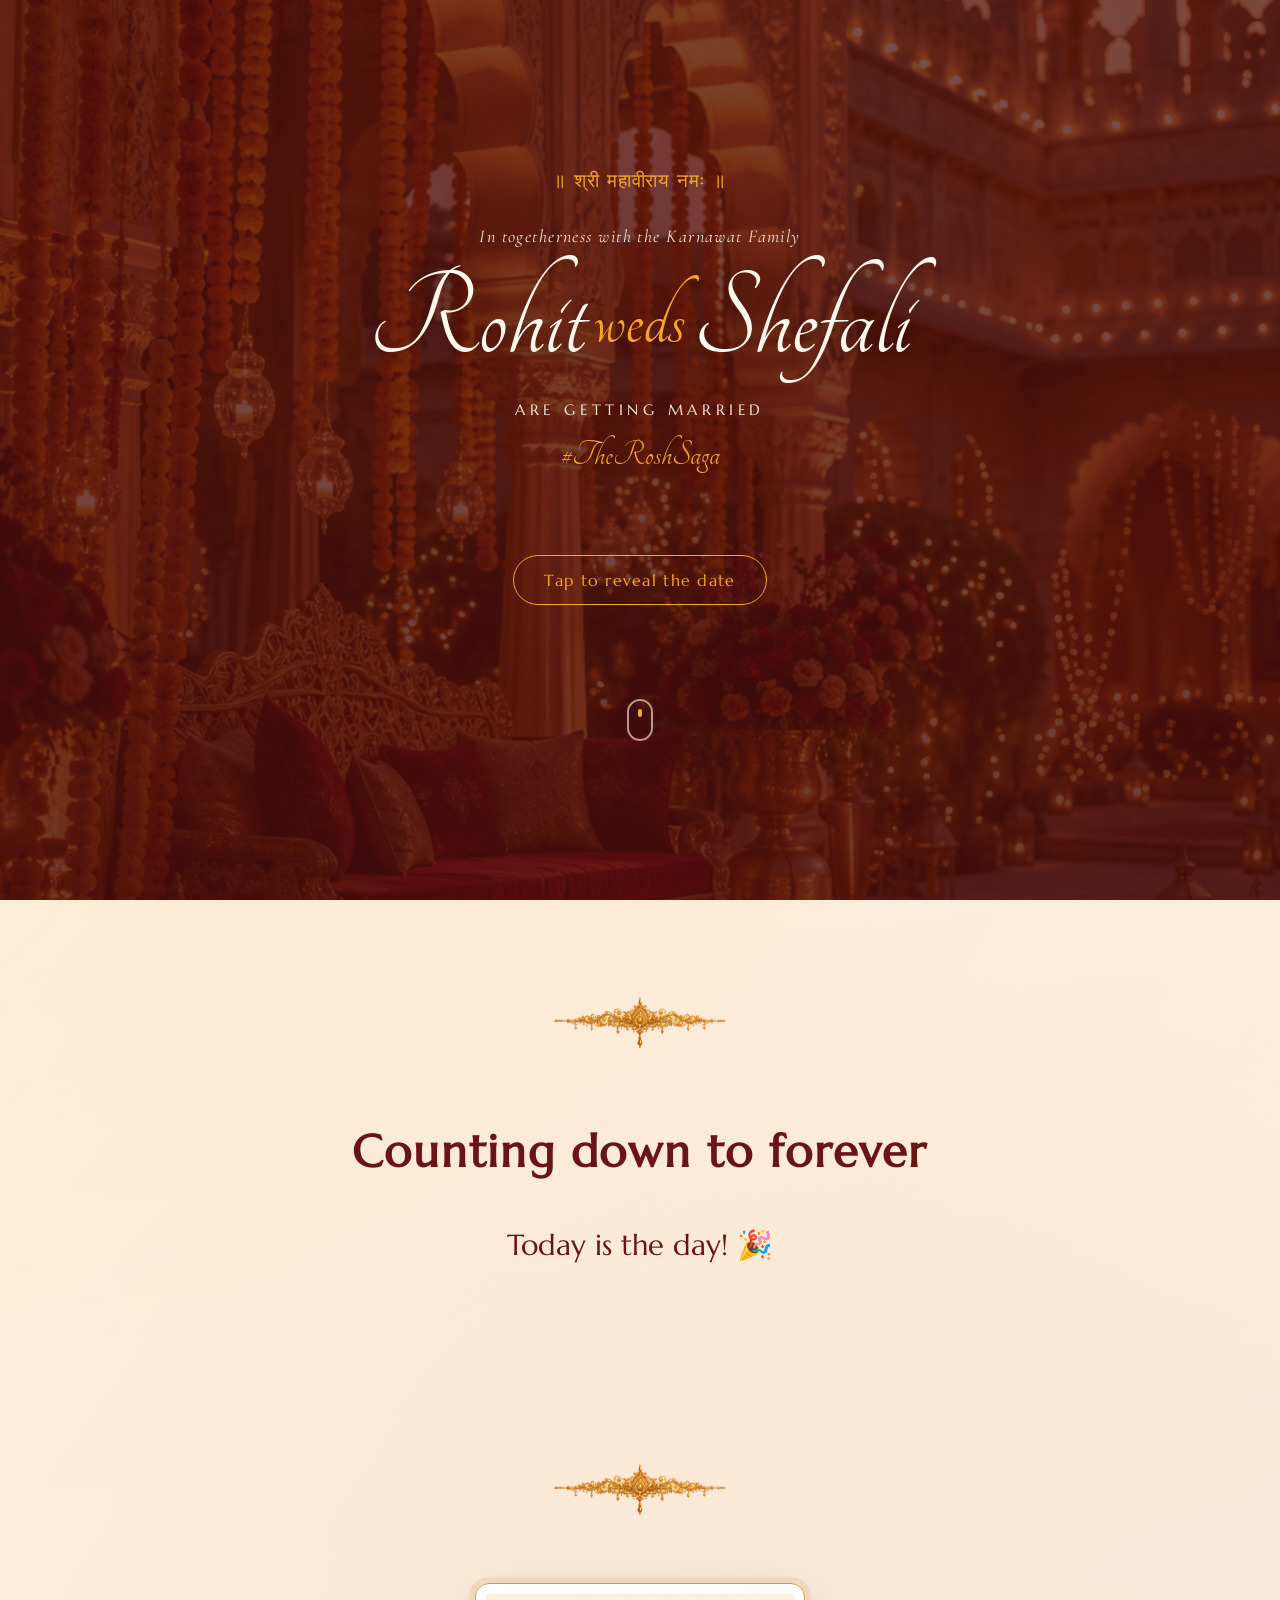
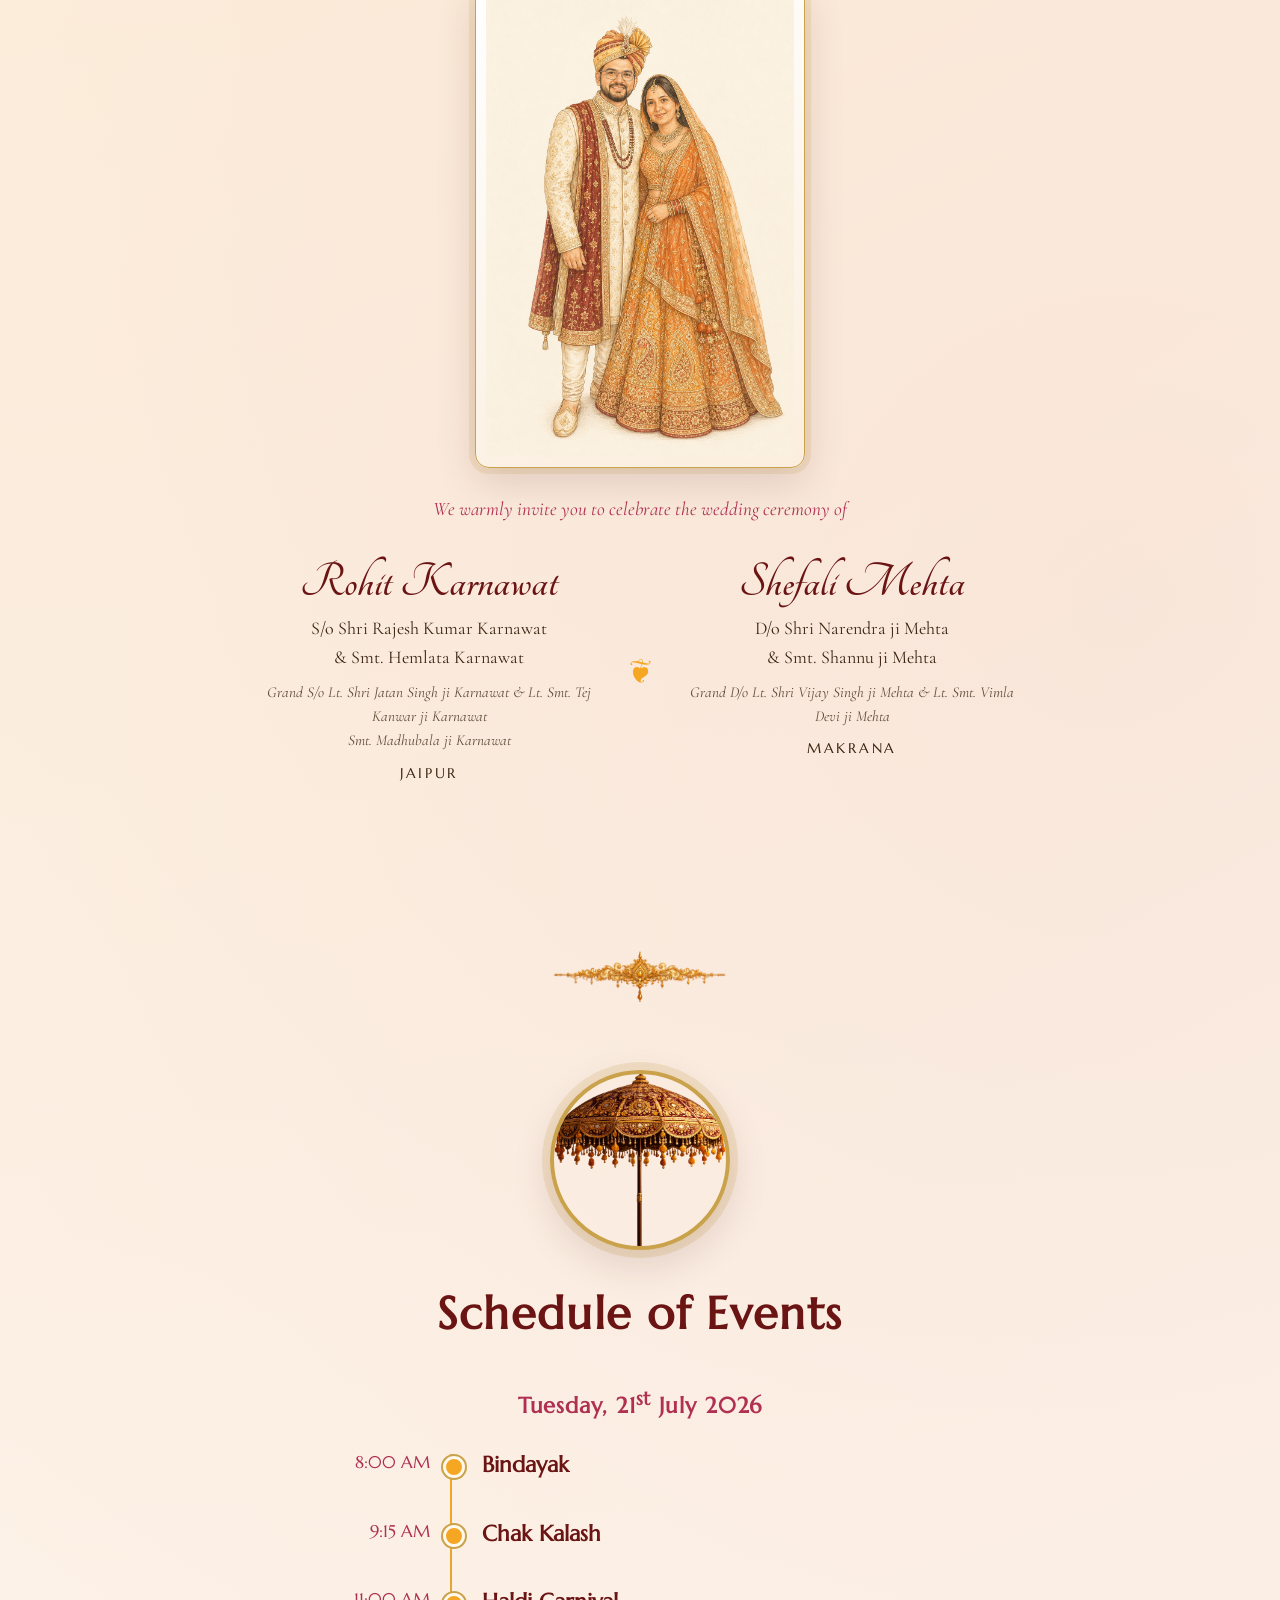
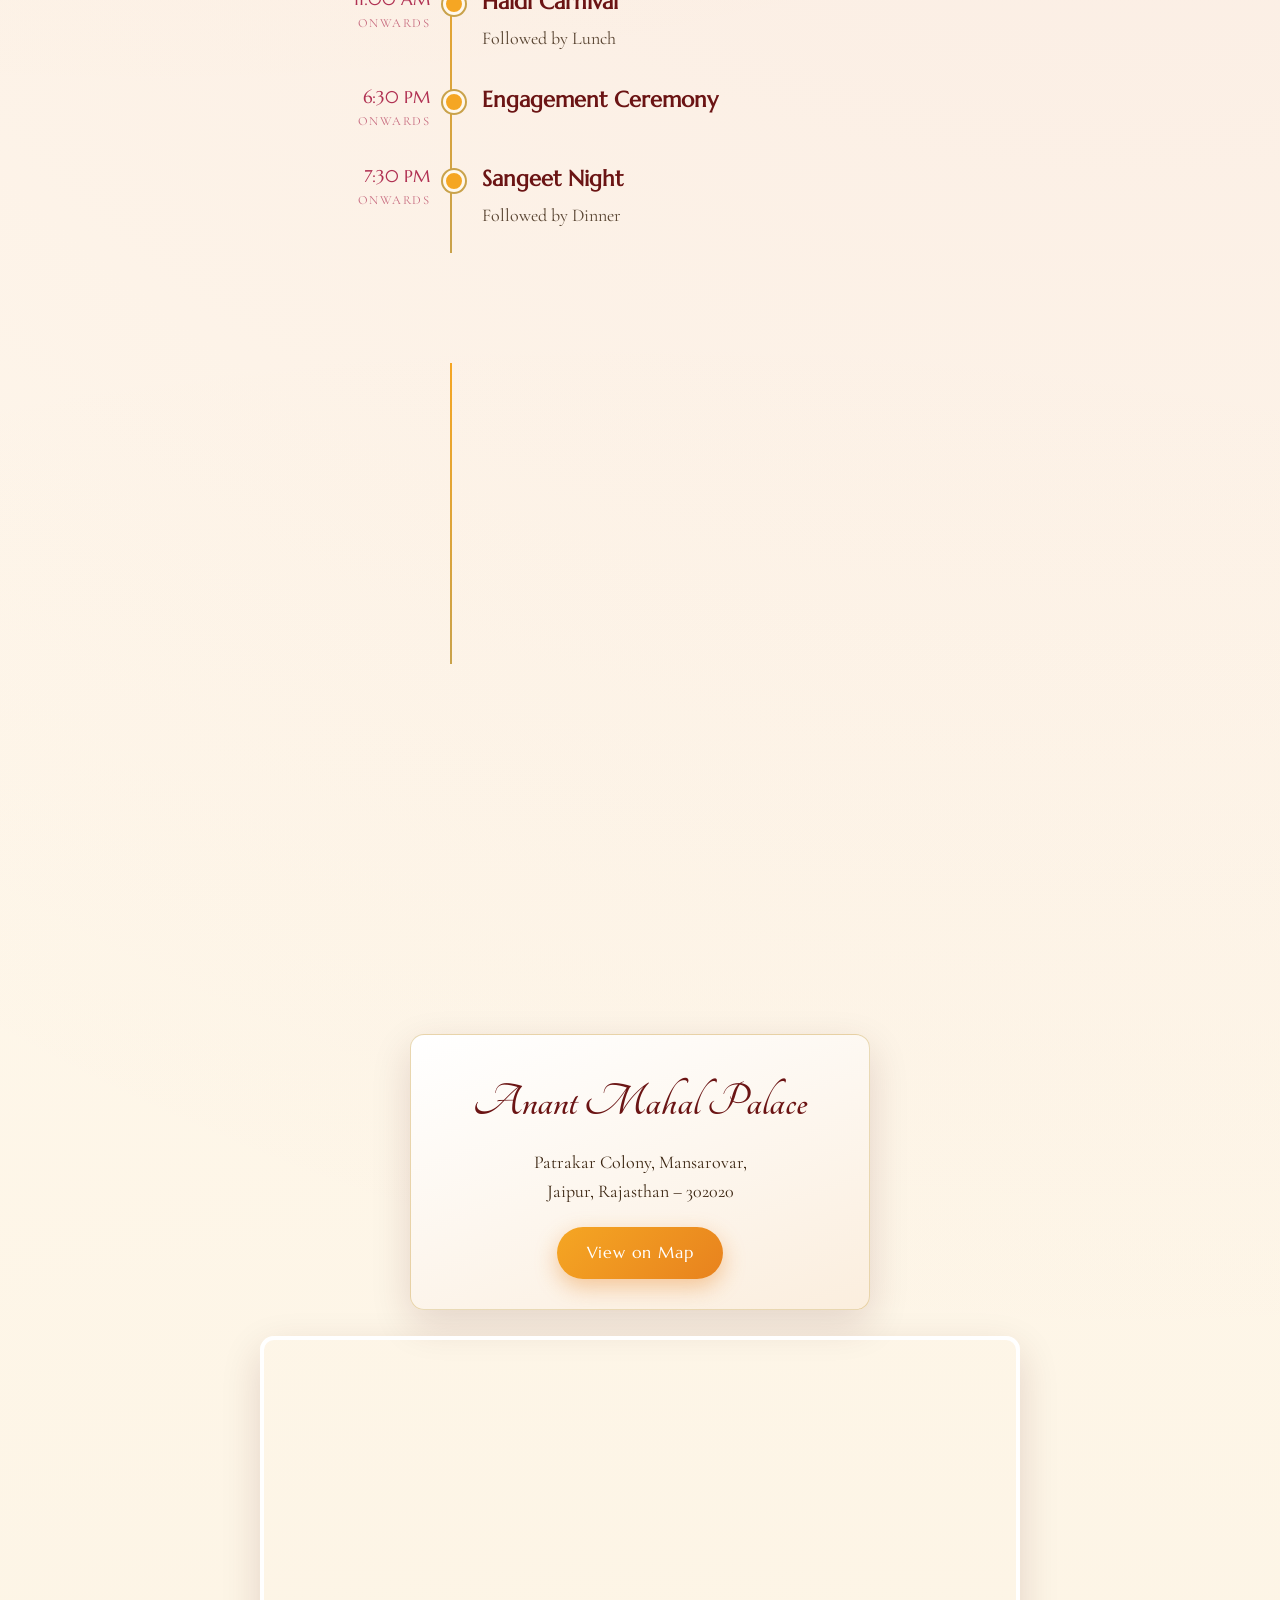
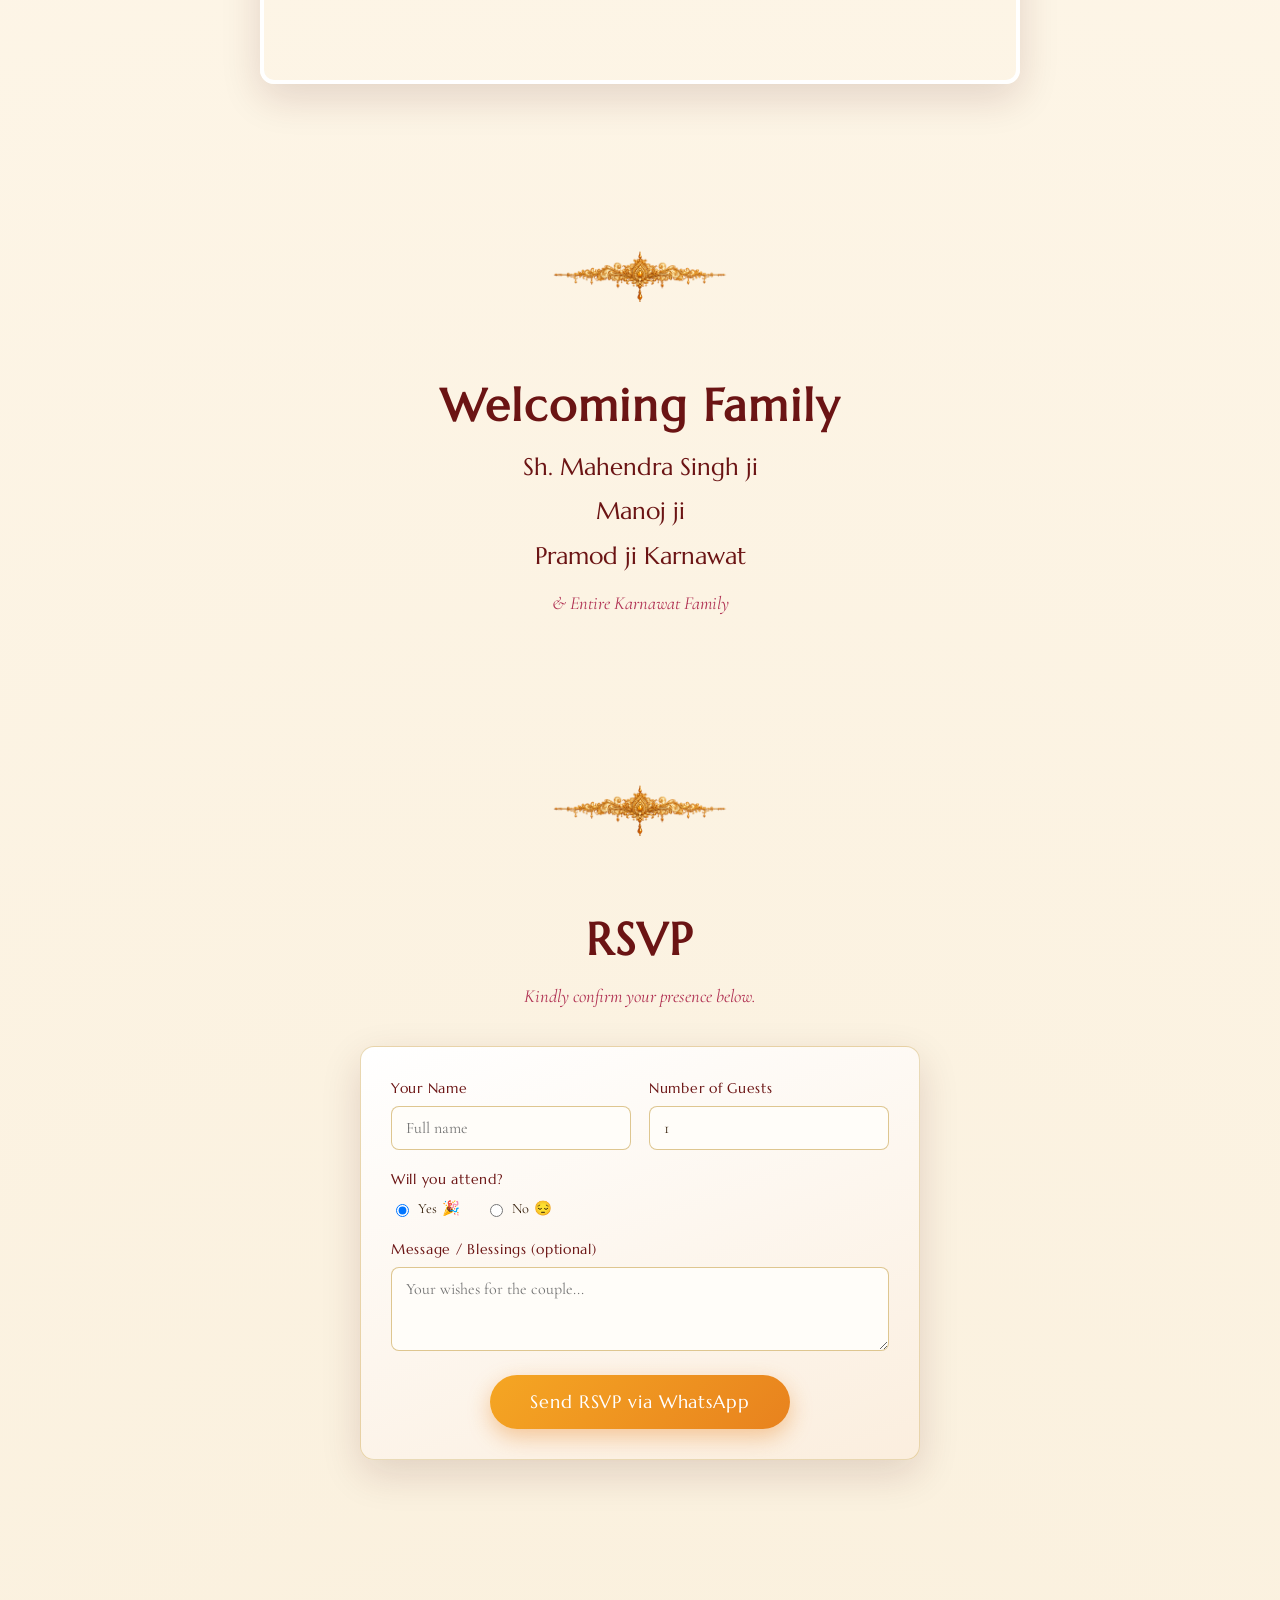
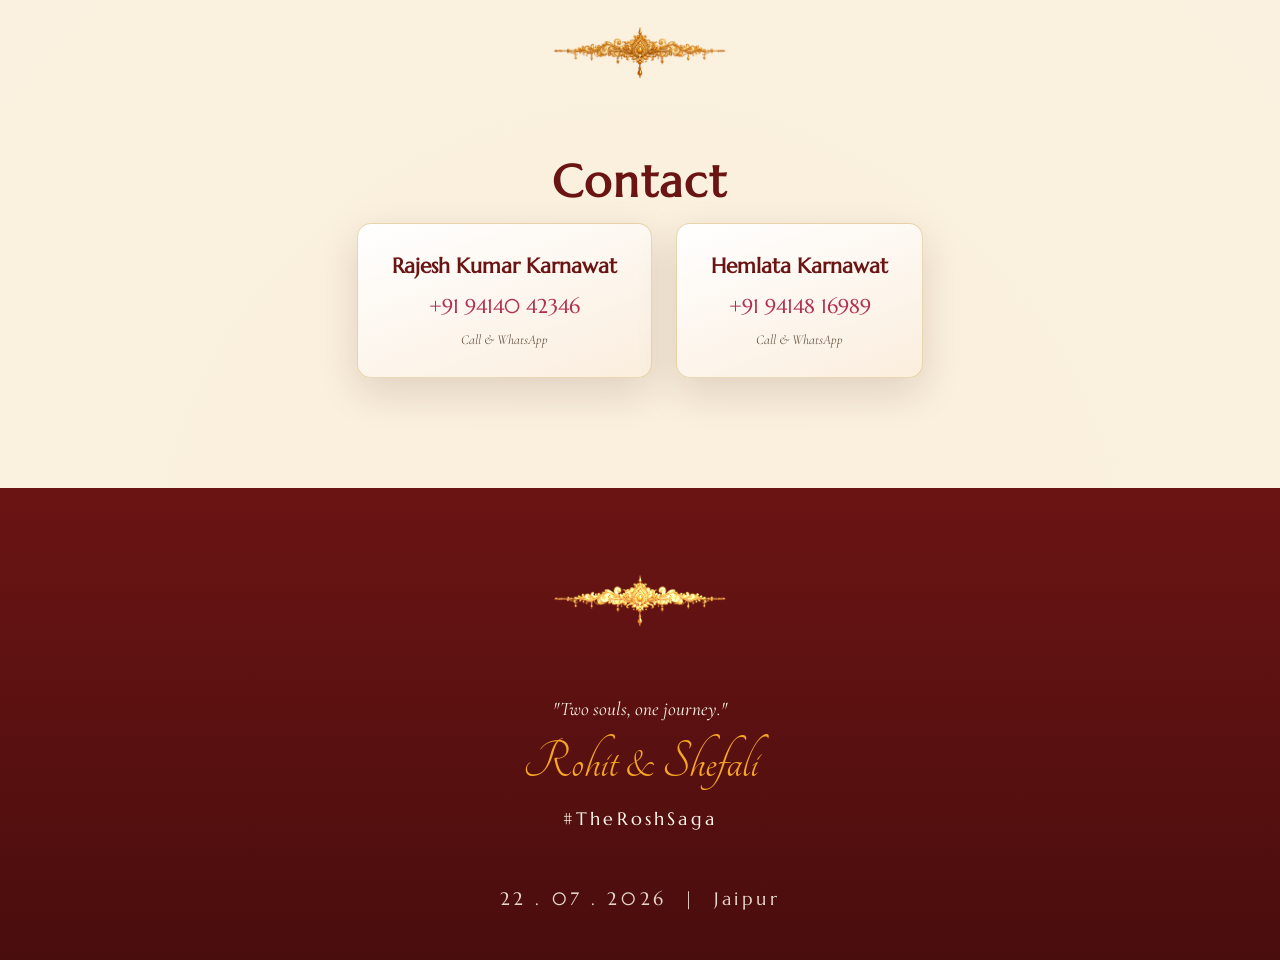
==== index.html @ f80e3cd3 "Update invitation: Rohit & Shefali content, schedule, images, animations - Real Karnawat/Mehta famil" ====
<!DOCTYPE html>
<html lang="en">
<head>
  <meta charset="UTF-8" />
  <meta name="viewport" content="width=device-width, initial-scale=1.0" />
  <title>Rohit weds Shefali — Wedding Invitation</title>
  <meta name="description" content="With the blessings of Shri Mahavir, the Karnawat family invites you to the wedding of Rohit & Shefali — 22 July 2026, Jaipur." />

  <!-- Fonts -->
  <link rel="preconnect" href="https://fonts.googleapis.com" />
  <link rel="preconnect" href="https://fonts.gstatic.com" crossorigin />
  <link
    href="https://fonts.googleapis.com/css2?family=Cormorant+Garamond:ital,wght@0,400;0,500;0,600;1,400&family=Marcellus&family=Tangerine:wght@400;700&display=swap"
    rel="stylesheet"
  />

  <link rel="stylesheet" href="css/styles.css" />
</head>
<body>

  <!-- ===== HERO ===== -->
  <header class="hero section" id="home">
    <div class="hero__bg" aria-hidden="true"></div>
    <div class="hero__inner">
      <p class="hero__ganesh">॥ श्री महावीराय नमः ॥</p>
      <p class="hero__pretext">In togetherness with the Karnawat Family</p>

      <div class="hero__names">
        <span class="hero__name">Rohit</span>
        <span class="hero__amp">weds</span>
        <span class="hero__name">Shefali</span>
      </div>

      <p class="hero__tagline">are getting married</p>
      <p class="hero__hashtag">#TheRoshSaga</p>

      <!-- Hidden date reveal -->
      <div class="reveal" id="reveal">
        <button class="reveal__btn" id="revealBtn" type="button" aria-expanded="false">
          Tap to reveal the date
        </button>
        <div class="reveal__content" id="revealContent" hidden>
          <p class="reveal__day">Wednesday</p>
          <div class="reveal__date">
            <span class="reveal__num">22</span>
            <div class="reveal__monthyear">
              <span>July</span>
              <span>2026</span>
            </div>
          </div>
          <p class="reveal__place">Anant Mahal Palace &middot; Jaipur</p>
        </div>
      </div>

      <a href="#countdown" class="scroll-cue" aria-label="Scroll down">
        <span></span>
      </a>
    </div>
  </header>

  <!-- ===== COUNTDOWN ===== -->
  <section class="section countdown" id="countdown">
    <img src="assets/images/divider.png" alt="" class="divider" aria-hidden="true" />
    <h2 class="section__title">Counting down to forever</h2>
    <div class="countdown__grid" id="countdownGrid" role="timer" aria-live="polite">
      <div class="cd-cell"><span class="cd-num" id="cd-days">00</span><span class="cd-label">Days</span></div>
      <div class="cd-cell"><span class="cd-num" id="cd-hours">00</span><span class="cd-label">Hours</span></div>
      <div class="cd-cell"><span class="cd-num" id="cd-mins">00</span><span class="cd-label">Minutes</span></div>
      <div class="cd-cell"><span class="cd-num" id="cd-secs">00</span><span class="cd-label">Seconds</span></div>
    </div>
  </section>

  <!-- ===== INVITE / FAMILY ===== -->
  <section class="section invite" id="invite">
    <img src="assets/images/divider.png" alt="" class="divider" aria-hidden="true" />
    <img src="assets/images/couple.png" alt="Illustration of Rohit and Shefali" class="invite__art" />

    <p class="invite__lead">We warmly invite you to celebrate the wedding ceremony of</p>

    <div class="invite__couple">
      <div class="invite__side">
        <h3>Rohit Karnawat</h3>
        <p>S/o Shri Rajesh Kumar Karnawat<br />&amp; Smt. Hemlata Karnawat</p>
        <p class="invite__gp">
          Grand S/o Lt. Shri Jatan Singh ji Karnawat &amp; Lt. Smt. Tej Kanwar ji Karnawat<br />
          Smt. Madhubala ji Karnawat
        </p>
        <p class="invite__city">Jaipur</p>
      </div>

      <span class="invite__heart">❦</span>

      <div class="invite__side">
        <h3>Shefali Mehta</h3>
        <p>D/o Shri Narendra ji Mehta<br />&amp; Smt. Shannu ji Mehta</p>
        <p class="invite__gp">
          Grand D/o Lt. Shri Vijay Singh ji Mehta &amp; Lt. Smt. Vimla Devi ji Mehta
        </p>
        <p class="invite__city">Makrana</p>
      </div>
    </div>
  </section>

  <!-- ===== SCHEDULE ===== -->
  <section class="section schedule" id="schedule">
    <img src="assets/images/divider.png" alt="" class="divider" aria-hidden="true" />

    <figure class="ornament">
      <img src="assets/images/umbrella.png" alt="Decorative Rajasthani parasol" />
    </figure>

    <h2 class="section__title">Schedule of Events</h2>

    <!-- Day 1 -->
    <h3 class="schedule__day">Tuesday, 21<sup>st</sup> July 2026</h3>
    <ul class="timeline">
      <li class="timeline__item">
        <span class="timeline__time">8:00 AM</span>
        <div class="timeline__body"><h3>Bindayak</h3></div>
      </li>
      <li class="timeline__item">
        <span class="timeline__time">9:15 AM</span>
        <div class="timeline__body"><h3>Chak Kalash</h3></div>
      </li>
      <li class="timeline__item">
        <span class="timeline__time">11:00 AM <em>Onwards</em></span>
        <div class="timeline__body"><h3>Haldi Carnival</h3><p>Followed by Lunch</p></div>
      </li>
      <li class="timeline__item">
        <span class="timeline__time">6:30 PM <em>Onwards</em></span>
        <div class="timeline__body"><h3>Engagement Ceremony</h3></div>
      </li>
      <li class="timeline__item">
        <span class="timeline__time">7:30 PM <em>Onwards</em></span>
        <div class="timeline__body"><h3>Sangeet Night</h3><p>Followed by Dinner</p></div>
      </li>
    </ul>

    <!-- Day 2 -->
    <h3 class="schedule__day">Wednesday, 22<sup>nd</sup> July 2026</h3>
    <ul class="timeline">
      <li class="timeline__item">
        <span class="timeline__time">10:00 AM</span>
        <div class="timeline__body"><h3>Mayra</h3></div>
      </li>
      <li class="timeline__item">
        <span class="timeline__time">5:15 PM</span>
        <div class="timeline__body"><h3>Nikasi (Baraat)</h3></div>
      </li>
      <li class="timeline__item">
        <span class="timeline__time">6:00 PM <em>Onwards</em></span>
        <div class="timeline__body"><h3>Varmala</h3></div>
      </li>
      <li class="timeline__item">
        <span class="timeline__time">7:00 PM <em>Onwards</em></span>
        <div class="timeline__body"><h3>Phera Ceremony</h3><p>Followed by Dinner</p></div>
      </li>
    </ul>
  </section>

  <!-- ===== VENUE ===== -->
  <section class="section venue" id="venue">
    <img src="assets/images/divider.png" alt="" class="divider" aria-hidden="true" />
    <h2 class="section__title">Venue</h2>
    <div class="venue__card">
      <h3 class="venue__name">Anant Mahal Palace</h3>
      <p class="venue__addr">
        Patrakar Colony, Mansarovar,<br />
        Jaipur, Rajasthan – 302020
      </p>
      <a
        class="btn"
        href="https://www.google.com/maps/search/?api=1&query=Anant+Mahal+Palace+Patrakar+Colony+Mansarovar+Jaipur"
        target="_blank" rel="noopener"
      >View on Map</a>
    </div>
    <div class="venue__map">
      <iframe
        title="Anant Mahal Palace location map"
        src="https://www.google.com/maps?q=Anant%20Mahal%20Palace%20Patrakar%20Colony%20Mansarovar%20Jaipur&output=embed"
        loading="lazy"
        referrerpolicy="no-referrer-when-downgrade"
      ></iframe>
    </div>
  </section>

  <!-- ===== WELCOMING FAMILY ===== -->
  <section class="section welcome" id="welcome">
    <img src="assets/images/divider.png" alt="" class="divider" aria-hidden="true" />
    <h2 class="section__title">Welcoming Family</h2>
    <div class="welcome__names">
      <span>Sh. Mahendra Singh ji</span>
      <span>Manoj ji</span>
      <span>Pramod ji Karnawat</span>
    </div>
    <p class="welcome__all">&amp; Entire Karnawat Family</p>
  </section>

  <!-- ===== RSVP ===== -->
  <section class="section rsvp" id="rsvp">
    <img src="assets/images/divider.png" alt="" class="divider" aria-hidden="true" />
    <h2 class="section__title">RSVP</h2>
    <p class="section__sub">Kindly confirm your presence below.</p>

    <form class="rsvp__form" id="rsvpForm" novalidate>
      <div class="field">
        <label for="rsvpName">Your Name</label>
        <input type="text" id="rsvpName" name="name" placeholder="Full name" required />
      </div>
      <div class="field">
        <label for="rsvpGuests">Number of Guests</label>
        <input type="number" id="rsvpGuests" name="guests" min="1" value="1" required />
      </div>
      <div class="field field--attend">
        <span class="field__label">Will you attend?</span>
        <div class="radio-row">
          <label><input type="radio" name="attend" value="Yes, I'll be there" checked /> Yes 🎉</label>
          <label><input type="radio" name="attend" value="Sorry, can't make it" /> No 😔</label>
        </div>
      </div>
      <div class="field field--full">
        <label for="rsvpMsg">Message / Blessings (optional)</label>
        <textarea id="rsvpMsg" name="message" rows="3" placeholder="Your wishes for the couple..."></textarea>
      </div>
      <button type="submit" class="btn btn--lg">Send RSVP via WhatsApp</button>
    </form>
  </section>

  <!-- ===== CONTACT ===== -->
  <section class="section contact" id="contact">
    <img src="assets/images/divider.png" alt="" class="divider" aria-hidden="true" />
    <h2 class="section__title">Contact</h2>
    <div class="contact__grid">
      <div class="contact__card">
        <h3>Rajesh Kumar Karnawat</h3>
        <a href="tel:+919414042346">+91 94140 42346</a>
        <span class="contact__note">Call &amp; WhatsApp</span>
      </div>
      <div class="contact__card">
        <h3>Hemlata Karnawat</h3>
        <a href="tel:+919414816989">+91 94148 16989</a>
        <span class="contact__note">Call &amp; WhatsApp</span>
      </div>
    </div>
  </section>

  <!-- ===== FOOTER ===== -->
  <footer class="footer">
    <img src="assets/images/divider.png" alt="" class="divider" aria-hidden="true" />
    <p class="footer__quote">"Two souls, one journey."</p>
    <div class="footer__names">Rohit &amp; Shefali</div>
    <p class="footer__hashtag">#TheRoshSaga</p>
    <p class="footer__date">22 . 07 . 2026 &nbsp;|&nbsp; Jaipur</p>
  </footer>

  <script src="js/main.js"></script>
</body>
</html>
---- css/styles.css ----
/* ============================================================
   Mansi & Akash — Wedding Invitation
   Theme: Rajasthani festive — marigold, maroon, gold
   ============================================================ */

:root {
  --maroon: #6b1414;
  --maroon-deep: #4a0d0d;
  --marigold: #f5a623;
  --marigold-deep: #e8821e;
  --gold: #c9a24b;
  --gold-light: #e6c988;
  --cream: #fff8ec;
  --cream-deep: #fbeede;
  --ink: #3a2410;
  --rose: #b03052;

  --serif: "Cormorant Garamond", Georgia, serif;
  --display: "Marcellus", Georgia, serif;
  --script: "Tangerine", cursive;

  --maxw: 1100px;
  --radius: 14px;
  --shadow: 0 14px 40px rgba(74, 13, 13, 0.14);
}

* { box-sizing: border-box; }

html { scroll-behavior: smooth; }

body {
  margin: 0;
  font-family: var(--serif);
  color: var(--ink);
  background: var(--cream);
  background-image:
    radial-gradient(circle at 12% 8%, rgba(245, 166, 35, 0.10), transparent 40%),
    radial-gradient(circle at 88% 30%, rgba(176, 48, 82, 0.08), transparent 45%),
    radial-gradient(circle at 50% 95%, rgba(201, 162, 75, 0.10), transparent 50%);
  font-size: 18px;
  line-height: 1.6;
  overflow-x: hidden;
}

img { max-width: 100%; display: block; }

a { color: inherit; }

/* ---------- Layout helpers ---------- */
.section {
  position: relative;
  max-width: var(--maxw);
  margin: 0 auto;
  padding: 70px 22px;
  text-align: center;
}

.section__title {
  font-family: var(--display);
  font-size: clamp(1.8rem, 5vw, 2.8rem);
  color: var(--maroon);
  letter-spacing: 0.04em;
  margin: 0 0 6px;
}

.section__sub {
  font-style: italic;
  color: var(--rose);
  margin: 0 0 34px;
  font-size: 1.15rem;
}

.divider {
  width: 180px;
  margin: 0 auto 26px;
  opacity: 0.9;
}

/* ---------- Scroll-reveal animations ---------- */
.anim {
  opacity: 0;
  transform: translateY(34px);
  transition: opacity 0.8s ease, transform 0.8s cubic-bezier(0.22, 1, 0.36, 1);
  will-change: opacity, transform;
}
.anim.anim--left  { transform: translateX(-46px); }
.anim.anim--right { transform: translateX(46px); }
.anim.anim--zoom  { transform: scale(0.88); }
.anim.anim--rise-zoom { transform: translateY(30px) scale(0.92); }
.invite__art.anim { transition-duration: 1.1s; }
.anim.is-in {
  opacity: 1;
  transform: none;
}

/* ---------- Buttons ---------- */
.btn {
  display: inline-block;
  font-family: var(--display);
  letter-spacing: 0.05em;
  background: linear-gradient(135deg, var(--marigold), var(--marigold-deep));
  color: #fff;
  text-decoration: none;
  border: none;
  padding: 13px 30px;
  border-radius: 999px;
  cursor: pointer;
  font-size: 1rem;
  box-shadow: 0 8px 22px rgba(232, 130, 30, 0.4);
  transition: transform 0.2s ease, box-shadow 0.2s ease;
}
.btn:hover { transform: translateY(-2px); box-shadow: 0 12px 28px rgba(232, 130, 30, 0.5); }
.btn--lg { padding: 16px 40px; font-size: 1.1rem; }

/* ============================================================
   Umbrella ornament medallion
   (umbrella.png has a solid gold background, so it is framed
    as an intentional decorative medallion rather than floated)
   ============================================================ */
.ornament {
  margin: 0 auto 28px;
  width: 180px;
  height: 180px;
  border-radius: 50%;
  overflow: hidden;
  border: 4px solid var(--gold);
  box-shadow: var(--shadow), 0 0 0 8px rgba(201,162,75,0.18);
}
.ornament img { width: 100%; height: 100%; object-fit: cover; object-position: center 35%; }

/* ============================================================
   HERO
   ============================================================ */
.hero {
  min-height: 100vh;
  max-width: none;
  display: flex;
  align-items: center;
  justify-content: center;
  padding: 40px 22px;
  color: var(--cream);
  overflow: hidden;
}
.hero__bg {
  position: absolute;
  top: -8%;
  left: 0;
  width: 100%;
  height: 120%;
  background:
    linear-gradient(rgba(74, 13, 13, 0.72), rgba(74, 13, 13, 0.82)),
    url("../assets/images/hero-bg.png") center/cover no-repeat;
  z-index: -1;
}
.hero__inner { position: relative; max-width: 700px; }

.hero__pretext { font-style: italic; letter-spacing: 0.08em; opacity: 0.9; margin: 0; }
.hero__ganesh {
  font-family: var(--display);
  color: var(--marigold);
  letter-spacing: 0.05em;
  margin: 6px 0 26px;
  font-size: 1.2rem;
}

.hero__names {
  display: flex;
  align-items: center;
  justify-content: center;
  gap: 8px;
  flex-wrap: wrap;
}
.hero__name {
  font-family: var(--script);
  font-size: clamp(4rem, 16vw, 8rem);
  line-height: 0.9;
  color: var(--cream);
  text-shadow: 0 4px 18px rgba(0,0,0,0.4);
}
.hero__amp {
  font-family: var(--script);
  font-size: clamp(3rem, 11vw, 5.5rem);
  color: var(--marigold);
}

.hero__tagline {
  font-family: var(--display);
  letter-spacing: 0.3em;
  text-transform: uppercase;
  font-size: 0.95rem;
  margin: 6px 0 14px;
  opacity: 0.92;
}
.hero__hashtag {
  font-family: var(--script);
  font-size: 2.4rem;
  line-height: 1;
  color: var(--marigold);
  margin: 0 0 30px;
  text-shadow: 0 2px 12px rgba(0,0,0,0.35);
}

/* Date reveal */
.reveal { min-height: 150px; display: flex; align-items: center; justify-content: center; }
.reveal__btn {
  font-family: var(--display);
  letter-spacing: 0.08em;
  background: transparent;
  color: var(--marigold);
  border: 1.5px solid var(--marigold);
  padding: 14px 30px;
  border-radius: 999px;
  cursor: pointer;
  font-size: 1rem;
  transition: background 0.3s, color 0.3s;
}
.reveal__btn:hover { background: var(--marigold); color: var(--maroon-deep); }

.reveal__content {
  animation: fadeUp 0.7s ease both;
}
.reveal__day {
  font-family: var(--display);
  letter-spacing: 0.3em;
  text-transform: uppercase;
  margin: 0 0 4px;
  color: var(--marigold);
}
.reveal__date {
  display: flex;
  align-items: center;
  justify-content: center;
  gap: 14px;
  border-top: 1px solid rgba(245,166,35,0.5);
  border-bottom: 1px solid rgba(245,166,35,0.5);
  padding: 10px 0;
}
.reveal__num { font-family: var(--display); font-size: 4rem; line-height: 1; }
.reveal__monthyear { display: flex; flex-direction: column; font-family: var(--display); font-size: 1.3rem; text-align: left; letter-spacing: 0.1em; }
.reveal__place { margin: 10px 0 0; font-style: italic; opacity: 0.9; }

@keyframes fadeUp {
  from { opacity: 0; transform: translateY(18px); }
  to   { opacity: 1; transform: translateY(0); }
}

/* Scroll cue */
.scroll-cue {
  display: block;
  width: 26px;
  height: 42px;
  border: 2px solid rgba(255,248,236,0.6);
  border-radius: 14px;
  margin: 44px auto 0;
  position: relative;
}
.scroll-cue span {
  position: absolute;
  top: 8px; left: 50%;
  width: 4px; height: 8px;
  background: var(--marigold);
  border-radius: 2px;
  transform: translateX(-50%);
  animation: scrollDot 1.6s infinite;
}
@keyframes scrollDot {
  0% { opacity: 0; transform: translate(-50%, 0); }
  40% { opacity: 1; }
  100% { opacity: 0; transform: translate(-50%, 16px); }
}

/* ============================================================
   COUNTDOWN
   ============================================================ */
.countdown__grid {
  display: flex;
  justify-content: center;
  gap: 16px;
  flex-wrap: wrap;
}
.cd-cell {
  background: linear-gradient(160deg, #fff, var(--cream-deep));
  border: 1px solid rgba(201,162,75,0.4);
  border-radius: var(--radius);
  box-shadow: var(--shadow);
  width: 120px;
  padding: 22px 10px;
}
.cd-num {
  display: block;
  font-family: var(--display);
  font-size: 2.8rem;
  color: var(--maroon);
  line-height: 1;
}
.cd-label {
  display: block;
  margin-top: 8px;
  font-size: 0.85rem;
  letter-spacing: 0.18em;
  text-transform: uppercase;
  color: var(--rose);
}
.cd-married {
  font-family: var(--display);
  font-size: 1.8rem;
  color: var(--maroon);
}

/* ============================================================
   INVITE / FAMILY
   ============================================================ */
.invite__art {
  width: 330px;
  max-width: 80%;
  margin: 0 auto 26px;
  padding: 10px;
  background: linear-gradient(160deg, #fff, var(--cream-deep));
  border: 1px solid var(--gold);
  border-radius: var(--radius);
  box-shadow: var(--shadow), 0 0 0 6px rgba(201, 162, 75, 0.16);
}
.invite__lead {
  font-style: italic;
  color: var(--rose);
  margin: 0 auto 32px;
  max-width: 520px;
  font-size: 1.2rem;
}

.invite__couple {
  display: flex;
  align-items: flex-start;
  justify-content: center;
  gap: 30px;
  flex-wrap: wrap;
}
.invite__side { max-width: 340px; }
.invite__side h3 {
  font-family: var(--script);
  font-size: 3.2rem;
  color: var(--maroon);
  margin: 0 0 6px;
  line-height: 1;
}
.invite__side p { margin: 2px 0 0; color: var(--ink); }
.invite__gp { font-size: 0.95rem; opacity: 0.8; margin-top: 8px !important; font-style: italic; }
.invite__city { font-family: var(--display); letter-spacing: 0.2em; text-transform: uppercase; color: var(--rose); margin-top: 10px !important; font-size: 0.85rem; }
.invite__heart { color: var(--marigold); font-size: 2rem; align-self: center; }

/* ---------- Schedule day headings ---------- */
.schedule__day {
  font-family: var(--display);
  font-size: 1.4rem;
  color: var(--rose);
  letter-spacing: 0.04em;
  margin: 34px 0 24px;
}

/* ---------- Welcoming family ---------- */
.welcome__names {
  font-family: var(--display);
  font-size: 1.5rem;
  color: var(--maroon);
  margin: 0 0 14px;
}
.welcome__names span {
  display: block;
  margin: 6px 0;
}
.welcome__all { font-style: italic; color: var(--rose); margin: 0; font-size: 1.15rem; }

/* ---------- Contact ---------- */
.contact__grid {
  display: flex;
  justify-content: center;
  gap: 24px;
  flex-wrap: wrap;
}
.contact__card {
  background: linear-gradient(160deg, #fff, var(--cream-deep));
  border: 1px solid rgba(201,162,75,0.4);
  border-radius: var(--radius);
  box-shadow: var(--shadow);
  padding: 26px 34px;
  min-width: 240px;
}
.contact__card h3 { font-family: var(--display); color: var(--maroon); margin: 0 0 8px; font-size: 1.3rem; }
.contact__card a { display: block; color: var(--rose); text-decoration: none; font-size: 1.25rem; font-family: var(--display); }
.contact__note { display: block; margin-top: 6px; font-size: 0.85rem; font-style: italic; opacity: 0.75; }

/* ============================================================
   SCHEDULE / TIMELINE
   ============================================================ */
.timeline {
  list-style: none;
  margin: 0 auto;
  padding: 0;
  max-width: 620px;
  text-align: left;
  position: relative;
}
.timeline::before {
  content: "";
  position: absolute;
  left: 120px;
  top: 6px; bottom: 6px;
  width: 2px;
  background: linear-gradient(var(--marigold), var(--gold));
}
.timeline__item {
  display: flex;
  gap: 28px;
  padding: 0 0 30px 0;
  position: relative;
}
.timeline__item::before {
  content: "";
  position: absolute;
  left: 113px;
  top: 8px;
  width: 16px; height: 16px;
  border-radius: 50%;
  background: var(--marigold);
  border: 3px solid var(--cream);
  box-shadow: 0 0 0 2px var(--gold);
}
.timeline__time {
  flex: 0 0 100px;
  text-align: right;
  font-family: var(--display);
  color: var(--rose);
  font-size: 1.05rem;
  padding-top: 2px;
}
.timeline__time em {
  display: block;
  font-style: normal;
  font-family: var(--serif);
  font-size: 0.78rem;
  letter-spacing: 0.12em;
  text-transform: uppercase;
  opacity: 0.7;
}
.timeline__body { padding-left: 24px; }
.timeline__body h3 {
  font-family: var(--display);
  color: var(--maroon);
  margin: 0 0 4px;
  font-size: 1.35rem;
}
.timeline__body p { margin: 0; color: var(--ink); opacity: 0.85; }

/* ============================================================
   VENUE
   ============================================================ */
.venue__card {
  background: linear-gradient(160deg, #fff, var(--cream-deep));
  border: 1px solid rgba(201,162,75,0.4);
  border-radius: var(--radius);
  box-shadow: var(--shadow);
  padding: 30px;
  max-width: 460px;
  margin: 0 auto 26px;
}
.venue__name { font-family: var(--script); font-size: 3rem; color: var(--maroon); margin: 0 0 6px; }
.venue__addr { margin: 0 0 22px; color: var(--ink); }
.venue__map {
  max-width: 760px;
  margin: 0 auto;
  border-radius: var(--radius);
  overflow: hidden;
  box-shadow: var(--shadow);
  border: 4px solid #fff;
}
.venue__map iframe { width: 100%; height: 340px; border: 0; display: block; }

/* ============================================================
   RSVP
   ============================================================ */
.rsvp__form {
  max-width: 560px;
  margin: 0 auto;
  display: grid;
  grid-template-columns: 1fr 1fr;
  gap: 18px;
  text-align: left;
  background: linear-gradient(160deg, #fff, var(--cream-deep));
  border: 1px solid rgba(201,162,75,0.4);
  border-radius: var(--radius);
  box-shadow: var(--shadow);
  padding: 30px;
}
.field { display: flex; flex-direction: column; }
.field--full, .field--attend { grid-column: 1 / -1; }
.field label, .field__label {
  font-family: var(--display);
  font-size: 0.9rem;
  letter-spacing: 0.05em;
  color: var(--maroon);
  margin-bottom: 6px;
}
.field input, .field textarea {
  font-family: var(--serif);
  font-size: 1rem;
  padding: 11px 14px;
  border: 1px solid rgba(201,162,75,0.6);
  border-radius: 8px;
  background: #fffdf9;
  color: var(--ink);
}
.field input:focus, .field textarea:focus {
  outline: none;
  border-color: var(--marigold);
  box-shadow: 0 0 0 3px rgba(245,166,35,0.2);
}
.radio-row { display: flex; gap: 24px; }
.radio-row label {
  font-family: var(--serif);
  color: var(--ink);
  display: flex; align-items: center; gap: 6px;
  margin: 0;
}
.rsvp__form .btn { grid-column: 1 / -1; justify-self: center; margin-top: 6px; }

/* ============================================================
   FOOTER
   ============================================================ */
.footer {
  text-align: center;
  padding: 60px 22px 80px;
  background: linear-gradient(var(--maroon), var(--maroon-deep));
  color: var(--cream);
  margin-top: 40px;
}
.footer .divider { filter: brightness(1.4) sepia(0.3); }
.footer__quote { font-style: italic; opacity: 0.9; margin: 0 0 10px; font-size: 1.2rem; }
.footer__names { font-family: var(--script); font-size: 3.5rem; color: var(--marigold); line-height: 1; }
.footer__hashtag {
  font-family: var(--display);
  letter-spacing: 0.18em;
  color: var(--cream);
  margin: 14px 0 0;
  font-size: 1.1rem;
}
.footer__contact { margin: 18px 0 0; opacity: 0.9; }
.footer__contact a { color: var(--marigold); text-decoration: none; }
.footer__date { font-family: var(--display); letter-spacing: 0.2em; margin: 18px 0 0; opacity: 0.85; }

/* ============================================================
   RESPONSIVE
   ============================================================ */
@media (max-width: 640px) {
  body { font-size: 17px; }
  .motif { width: 78px; }
  .cd-cell { width: 70px; padding: 16px 6px; }
  .cd-num { font-size: 1.8rem; }
  .cd-label { font-size: 0.65rem; letter-spacing: 0.1em; }

  .timeline::before { left: 78px; }
  .timeline__item::before { left: 71px; }
  .timeline__time { flex-basis: 64px; font-size: 0.9rem; }
  .timeline__body { padding-left: 18px; }

  .rsvp__form { grid-template-columns: 1fr; padding: 22px; }
  .invite__couple { gap: 12px; }
  .invite__heart { font-size: 1.5rem; }
}

@media (prefers-reduced-motion: reduce) {
  .scroll-cue span { animation: none; }
  html { scroll-behavior: auto; }
  .anim { opacity: 1 !important; transform: none !important; transition: none !important; }
}
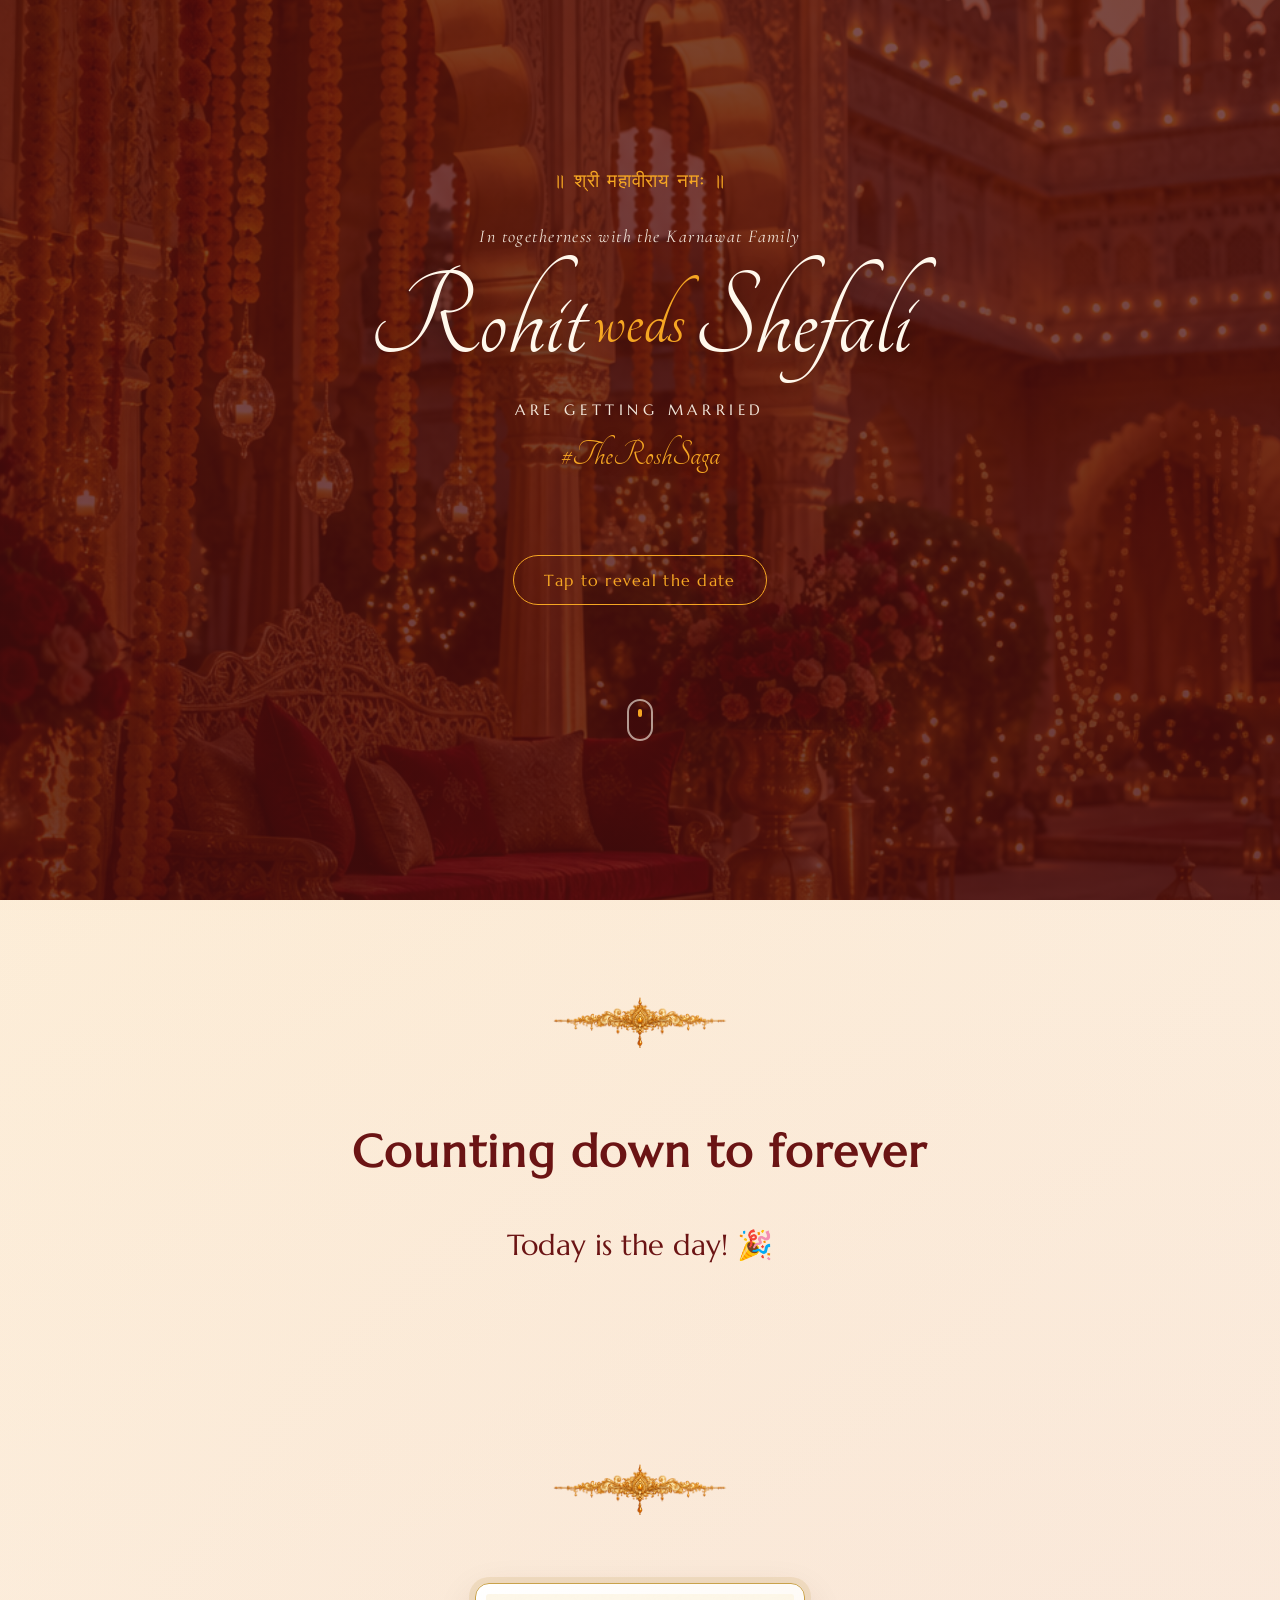
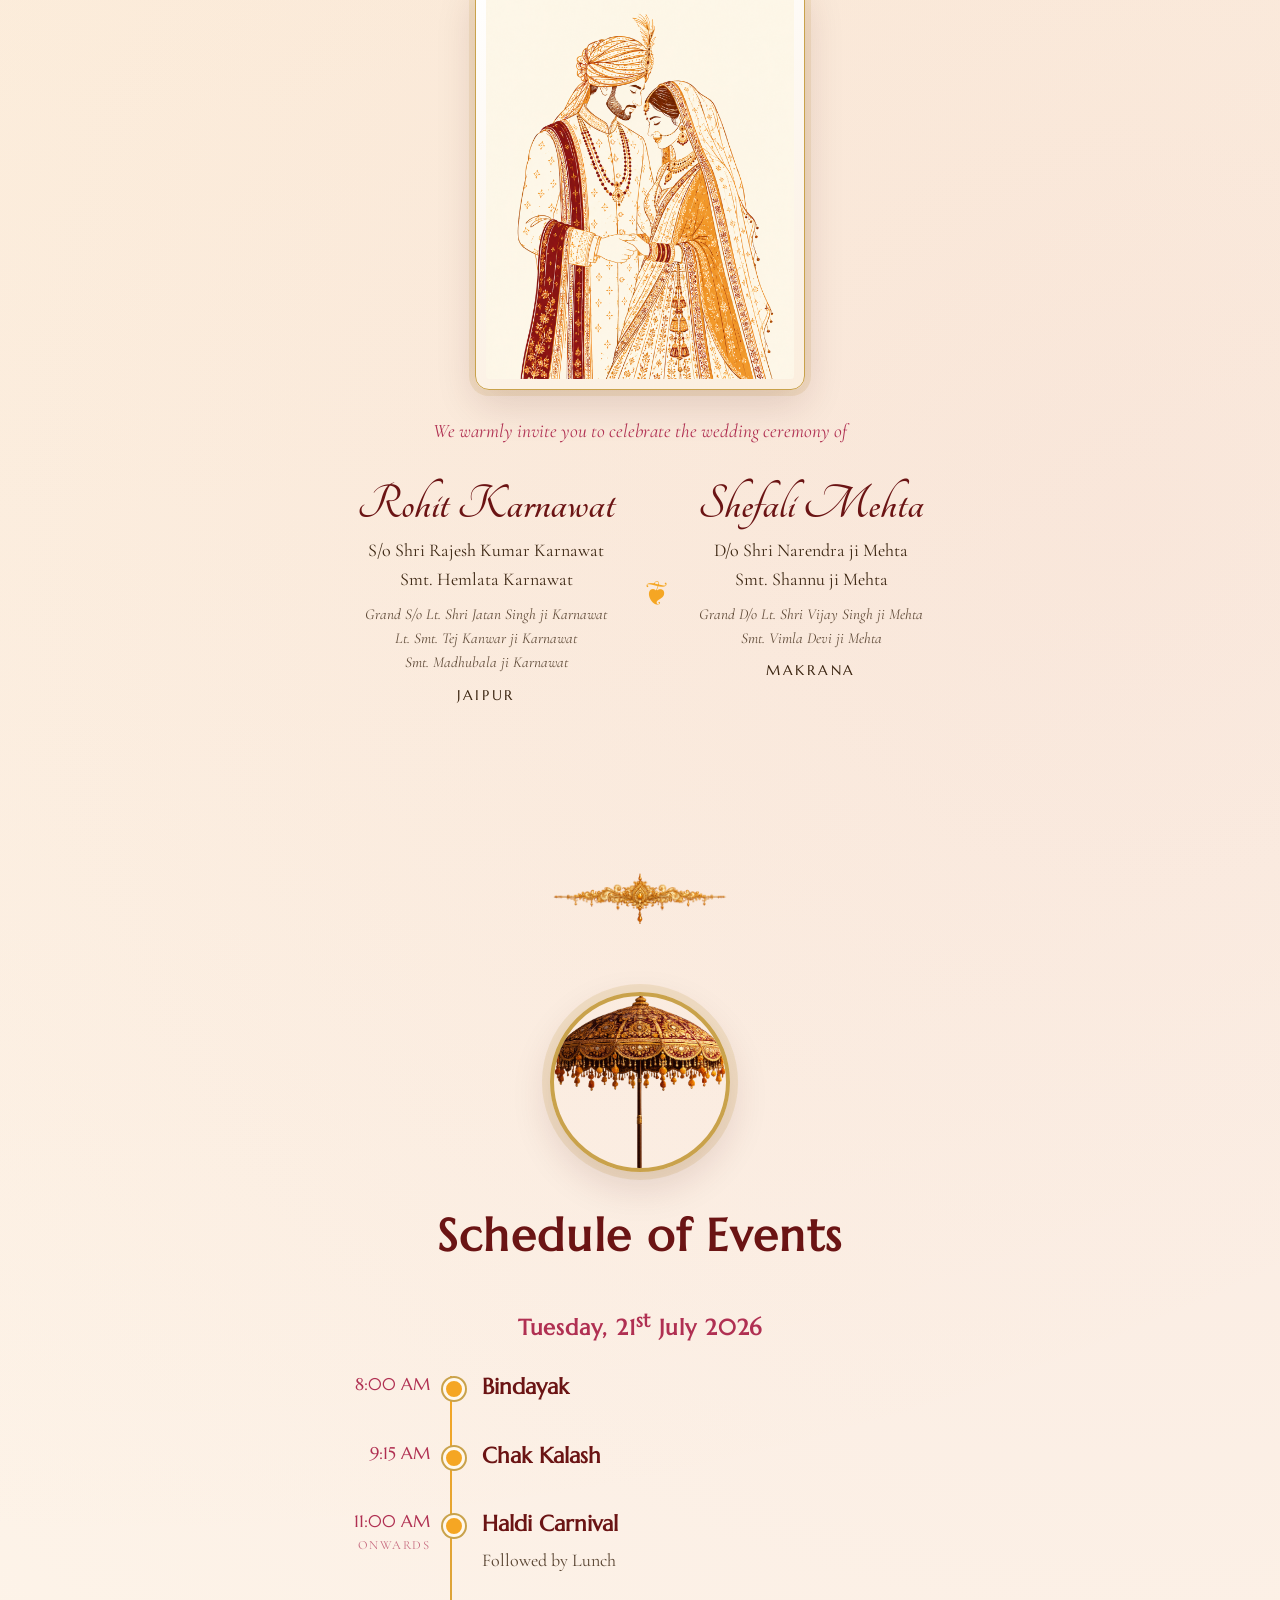
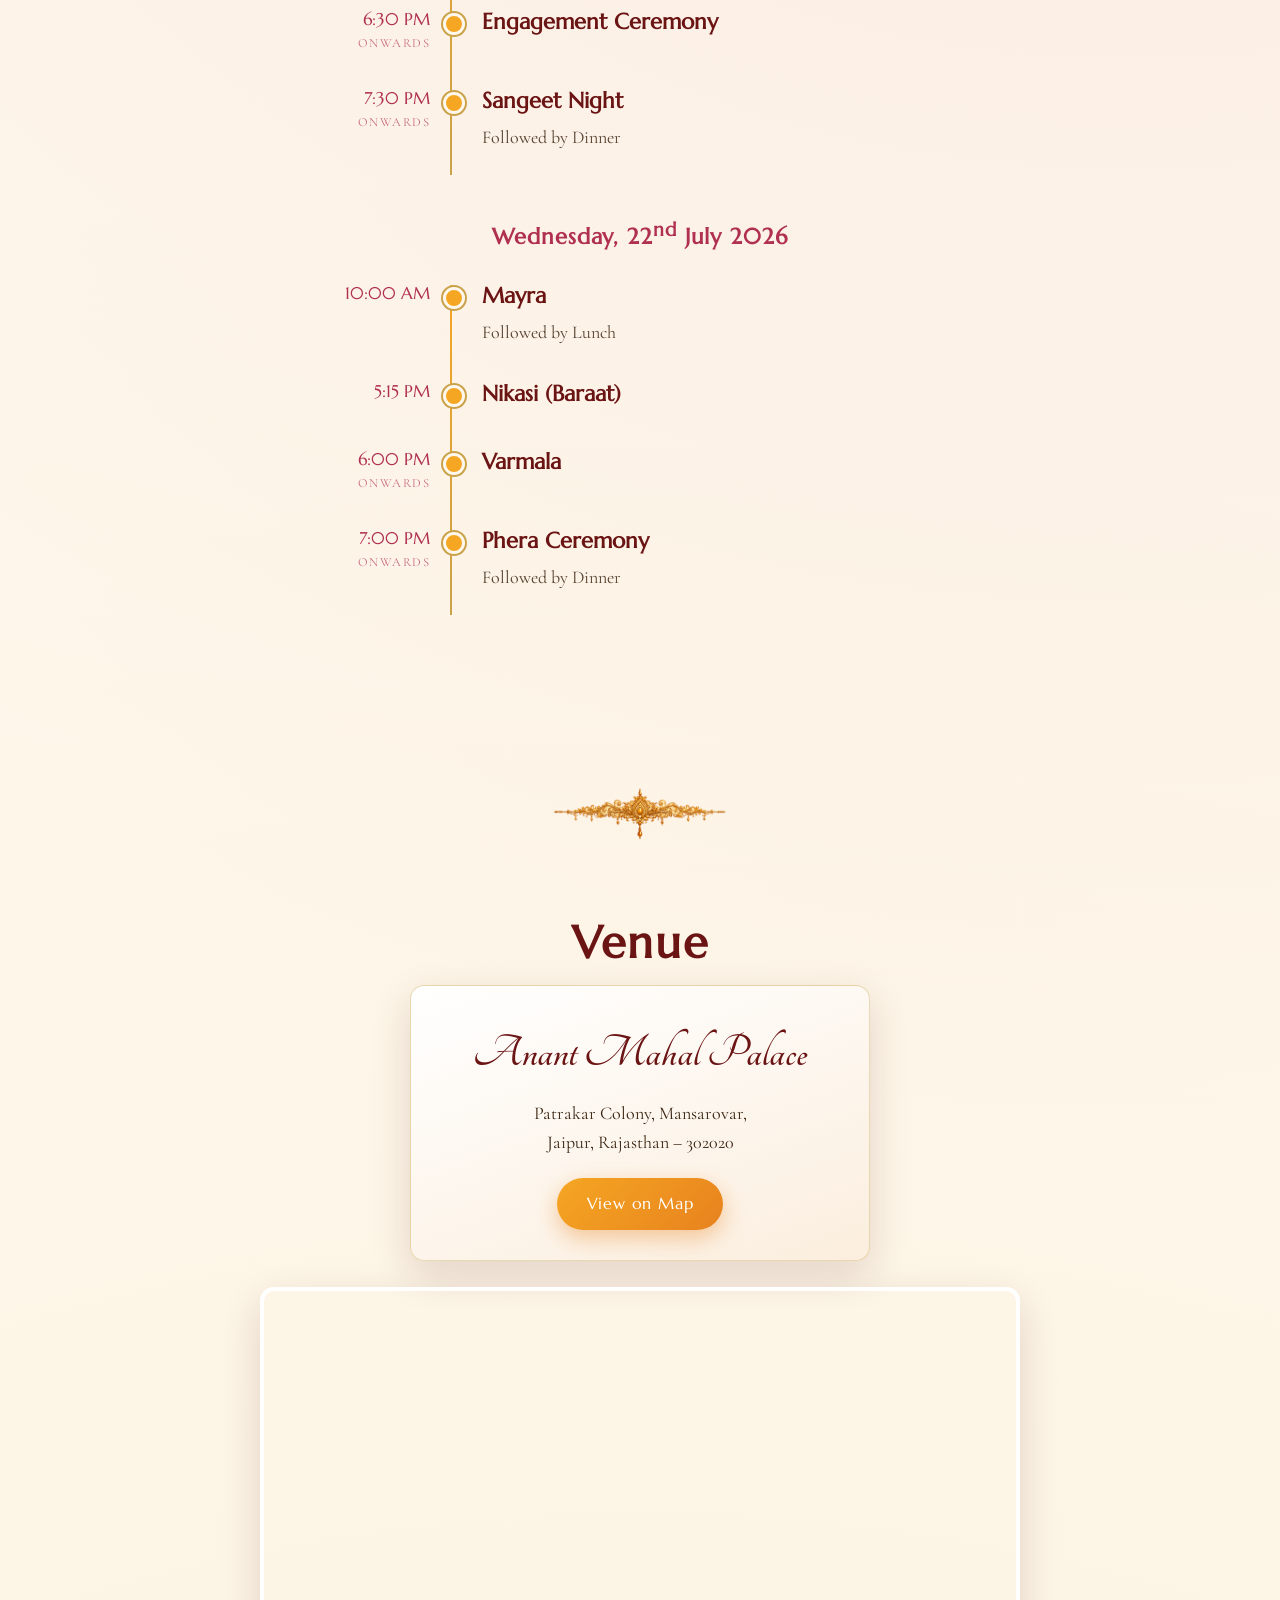
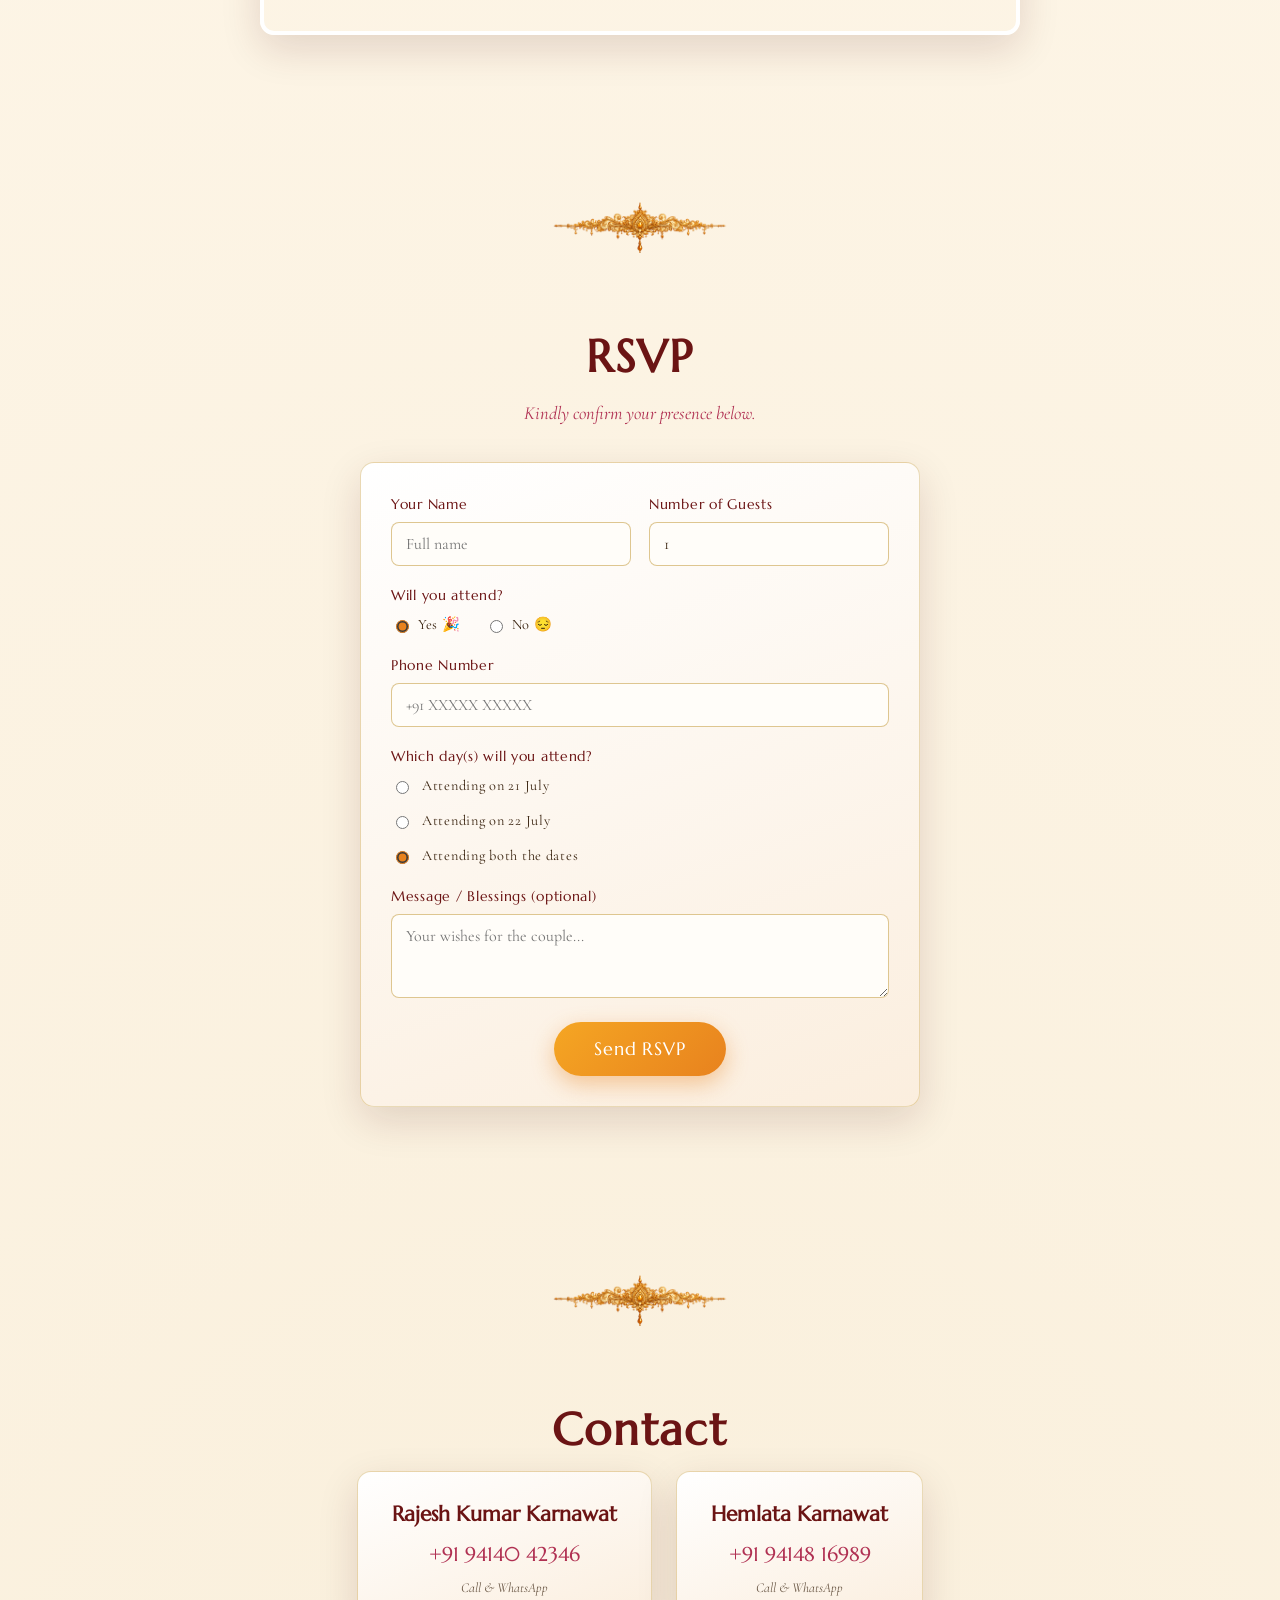
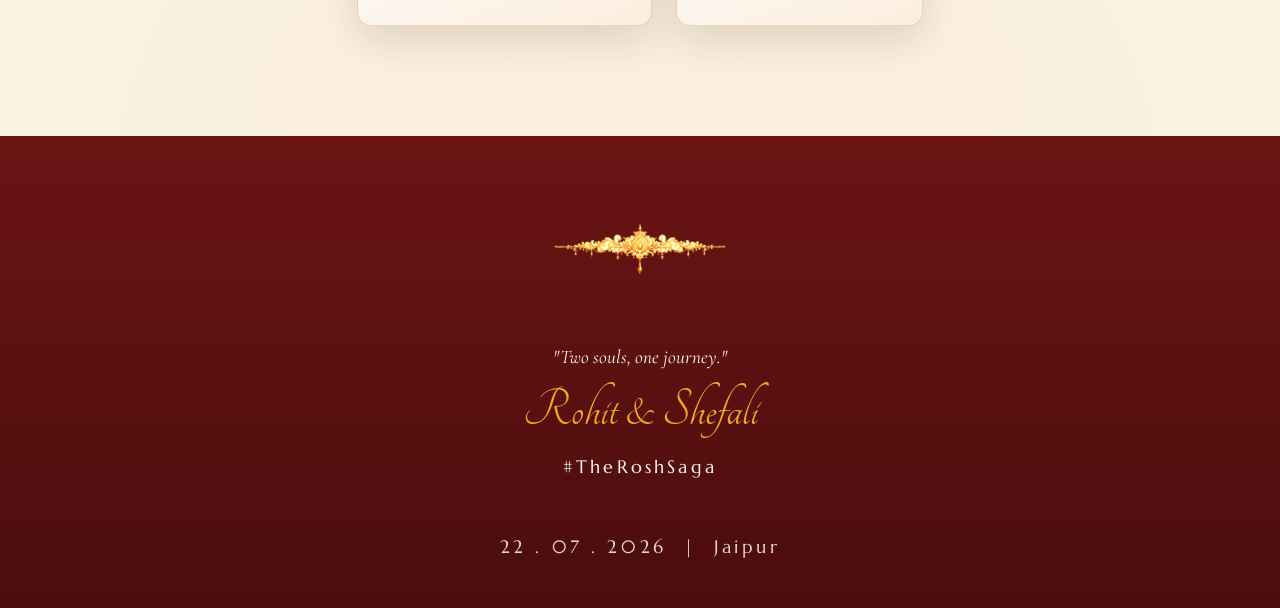
==== commit c52000d5: "RSVP: conditional phone + day fields, Google Sheet/WhatsApp submit; remove Welcoming Family section " ====
--- a/index.html
+++ b/index.html
@@ -80,9 +80,9 @@
     <div class="invite__couple">
       <div class="invite__side">
         <h3>Rohit Karnawat</h3>
-        <p>S/o Shri Rajesh Kumar Karnawat<br />&amp; Smt. Hemlata Karnawat</p>
+        <p>S/o Shri Rajesh Kumar Karnawat<br /> Smt. Hemlata Karnawat</p>
         <p class="invite__gp">
-          Grand S/o Lt. Shri Jatan Singh ji Karnawat &amp; Lt. Smt. Tej Kanwar ji Karnawat<br />
+          Grand S/o Lt. Shri Jatan Singh ji Karnawat <br /> Lt. Smt. Tej Kanwar ji Karnawat<br />
           Smt. Madhubala ji Karnawat
         </p>
         <p class="invite__city">Jaipur</p>
@@ -92,9 +92,9 @@
 
       <div class="invite__side">
         <h3>Shefali Mehta</h3>
-        <p>D/o Shri Narendra ji Mehta<br />&amp; Smt. Shannu ji Mehta</p>
+        <p>D/o Shri Narendra ji Mehta<br /> Smt. Shannu ji Mehta</p>
         <p class="invite__gp">
-          Grand D/o Lt. Shri Vijay Singh ji Mehta &amp; Lt. Smt. Vimla Devi ji Mehta
+          Grand D/o Lt. Shri Vijay Singh ji Mehta <br /> Smt. Vimla Devi ji Mehta
         </p>
         <p class="invite__city">Makrana</p>
       </div>
@@ -141,7 +141,7 @@
     <ul class="timeline">
       <li class="timeline__item">
         <span class="timeline__time">10:00 AM</span>
-        <div class="timeline__body"><h3>Mayra</h3></div>
+        <div class="timeline__body"><h3>Mayra</h3><p>Followed by Lunch</p></div>
       </li>
       <li class="timeline__item">
         <span class="timeline__time">5:15 PM</span>
@@ -184,18 +184,6 @@
     </div>
   </section>
 
-  <!-- ===== WELCOMING FAMILY ===== -->
-  <section class="section welcome" id="welcome">
-    <img src="assets/images/divider.png" alt="" class="divider" aria-hidden="true" />
-    <h2 class="section__title">Welcoming Family</h2>
-    <div class="welcome__names">
-      <span>Sh. Mahendra Singh ji</span>
-      <span>Manoj ji</span>
-      <span>Pramod ji Karnawat</span>
-    </div>
-    <p class="welcome__all">&amp; Entire Karnawat Family</p>
-  </section>
-
   <!-- ===== RSVP ===== -->
   <section class="section rsvp" id="rsvp">
     <img src="assets/images/divider.png" alt="" class="divider" aria-hidden="true" />
@@ -214,16 +202,40 @@
       <div class="field field--attend">
         <span class="field__label">Will you attend?</span>
         <div class="radio-row">
-          <label><input type="radio" name="attend" value="Yes, I'll be there" checked /> Yes 🎉</label>
-          <label><input type="radio" name="attend" value="Sorry, can't make it" /> No 😔</label>
-        </div>
-      </div>
+          <label><input type="radio" name="attend" value="Yes" checked /> Yes 🎉</label>
+          <label><input type="radio" name="attend" value="No" /> No 😔</label>
+        </div>
+      </div>
+
+      <!-- Shown only when "Yes" is selected -->
+      <div class="rsvp__conditional field--full" id="rsvpYesBlock">
+        <div class="field">
+          <label for="rsvpPhone">Phone Number</label>
+          <input type="tel" id="rsvpPhone" name="phone" placeholder="+91 XXXXX XXXXX"
+                 inputmode="tel" autocomplete="tel" />
+        </div>
+        <div class="field field--attend">
+          <span class="field__label">Which day(s) will you attend?</span>
+          <div class="radio-col">
+            <label><input type="radio" name="days" value="Attending on 21 July" /> Attending on 21 July</label>
+            <label><input type="radio" name="days" value="Attending on 22 July" /> Attending on 22 July</label>
+            <label><input type="radio" name="days" value="Attending both the dates" checked /> Attending both the dates</label>
+          </div>
+        </div>
+      </div>
+
       <div class="field field--full">
         <label for="rsvpMsg">Message / Blessings (optional)</label>
         <textarea id="rsvpMsg" name="message" rows="3" placeholder="Your wishes for the couple..."></textarea>
       </div>
-      <button type="submit" class="btn btn--lg">Send RSVP via WhatsApp</button>
+      <button type="submit" class="btn btn--lg" id="rsvpSubmit">Send RSVP</button>
     </form>
+
+    <div class="rsvp__success" id="rsvpSuccess" hidden>
+      <p class="rsvp__success-icon">💛</p>
+      <h3>Thank you!</h3>
+      <p>Your RSVP has been received. We can't wait to celebrate with you.</p>
+    </div>
   </section>
 
   <!-- ===== CONTACT ===== -->
--- a/css/styles.css
+++ b/css/styles.css
@@ -521,7 +521,49 @@
   display: flex; align-items: center; gap: 6px;
   margin: 0;
 }
+.radio-col { display: flex; flex-direction: column; gap: 12px; }
+.radio-col label {
+  font-family: var(--serif);
+  color: var(--ink);
+  display: flex; align-items: center; gap: 10px;
+  margin: 0;
+  cursor: pointer;
+}
+.radio-col input, .radio-row input { accent-color: var(--marigold-deep); }
+
+/* Conditional block (revealed when "Yes") */
+.rsvp__conditional {
+  display: grid;
+  gap: 18px;
+  overflow: hidden;
+  max-height: 0;
+  opacity: 0;
+  transform: translateY(-6px);
+  transition: max-height 0.5s ease, opacity 0.4s ease, transform 0.4s ease, margin 0.4s ease;
+  margin: 0;
+}
+.rsvp__conditional.is-open {
+  max-height: 420px;
+  opacity: 1;
+  transform: translateY(0);
+}
+
 .rsvp__form .btn { grid-column: 1 / -1; justify-self: center; margin-top: 6px; }
+
+/* Success state after submit */
+.rsvp__success {
+  max-width: 560px;
+  margin: 0 auto;
+  background: linear-gradient(160deg, #fff, var(--cream-deep));
+  border: 1px solid rgba(201,162,75,0.4);
+  border-radius: var(--radius);
+  box-shadow: var(--shadow);
+  padding: 40px 30px;
+  animation: fadeUp 0.6s ease both;
+}
+.rsvp__success-icon { font-size: 2.6rem; margin: 0 0 6px; }
+.rsvp__success h3 { font-family: var(--display); color: var(--maroon); font-size: 1.8rem; margin: 0 0 6px; }
+.rsvp__success p { margin: 0; color: var(--ink); }
 
 /* ============================================================
    FOOTER
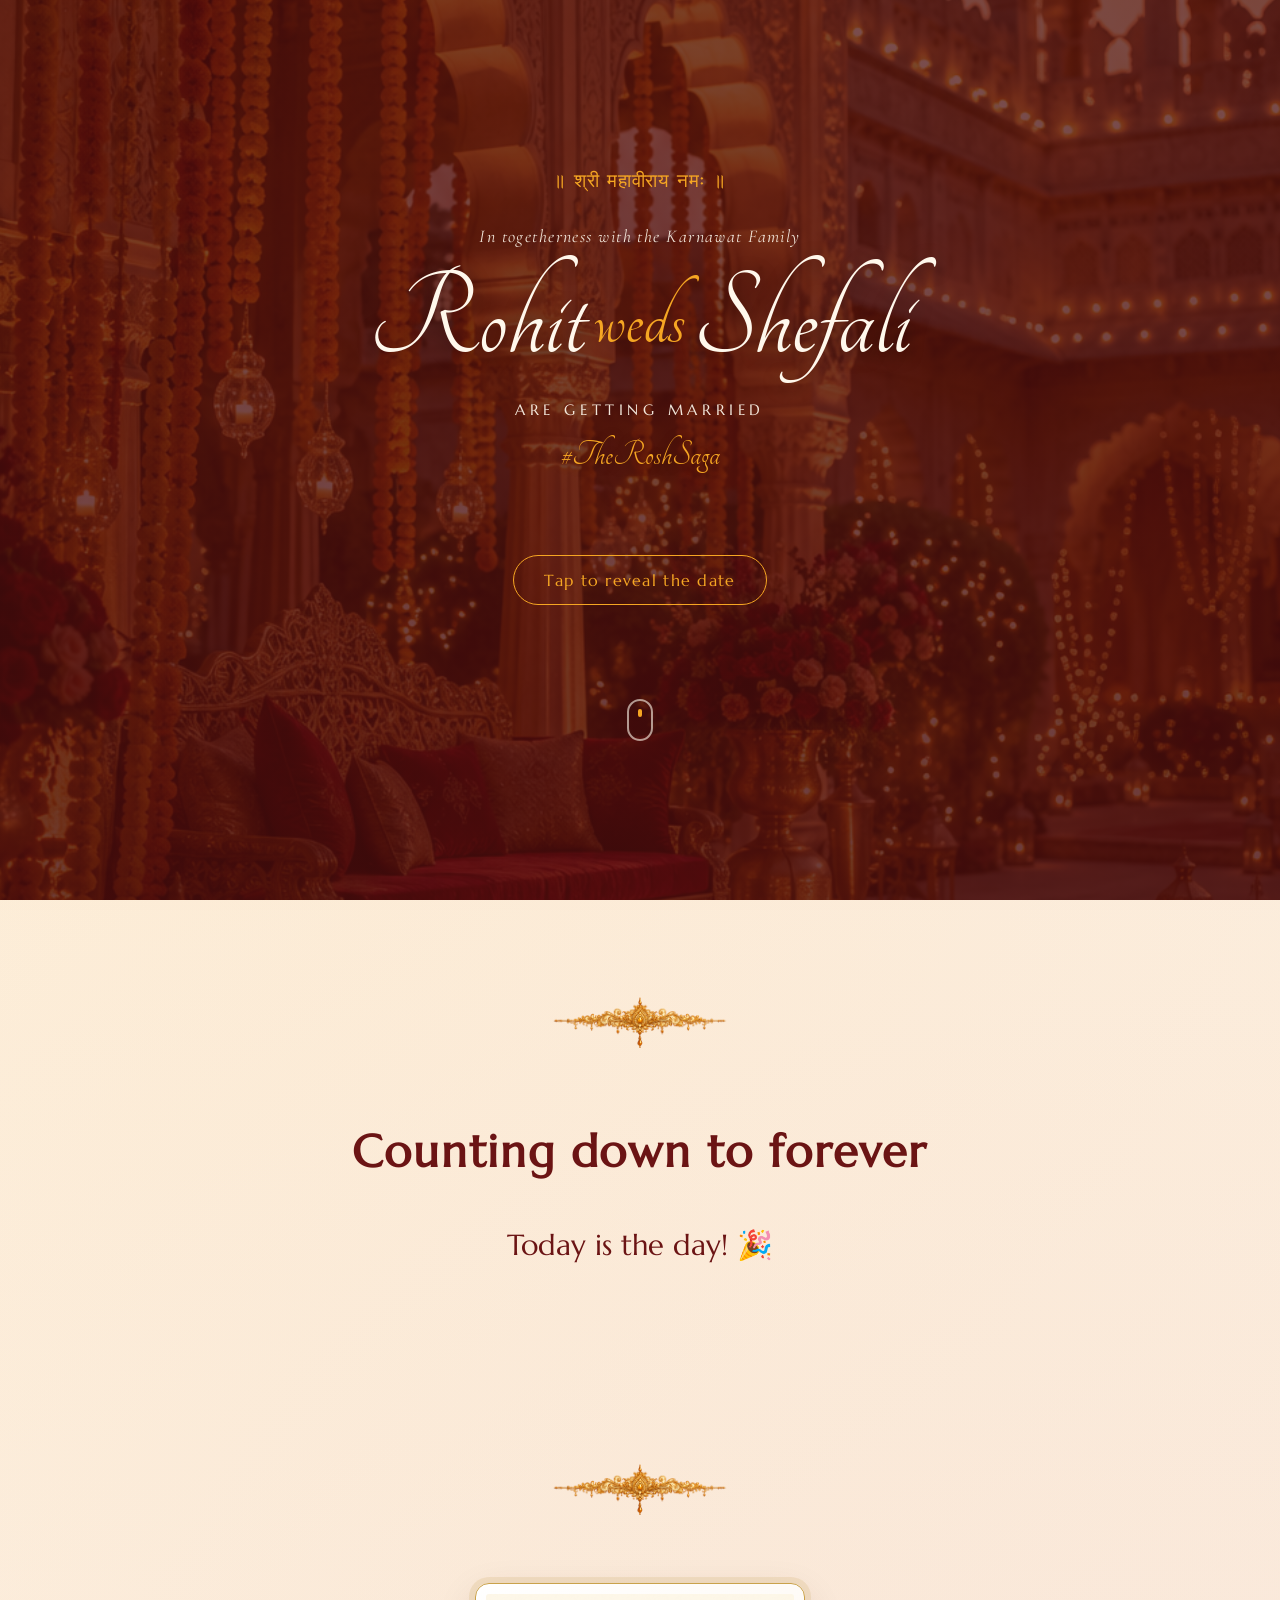
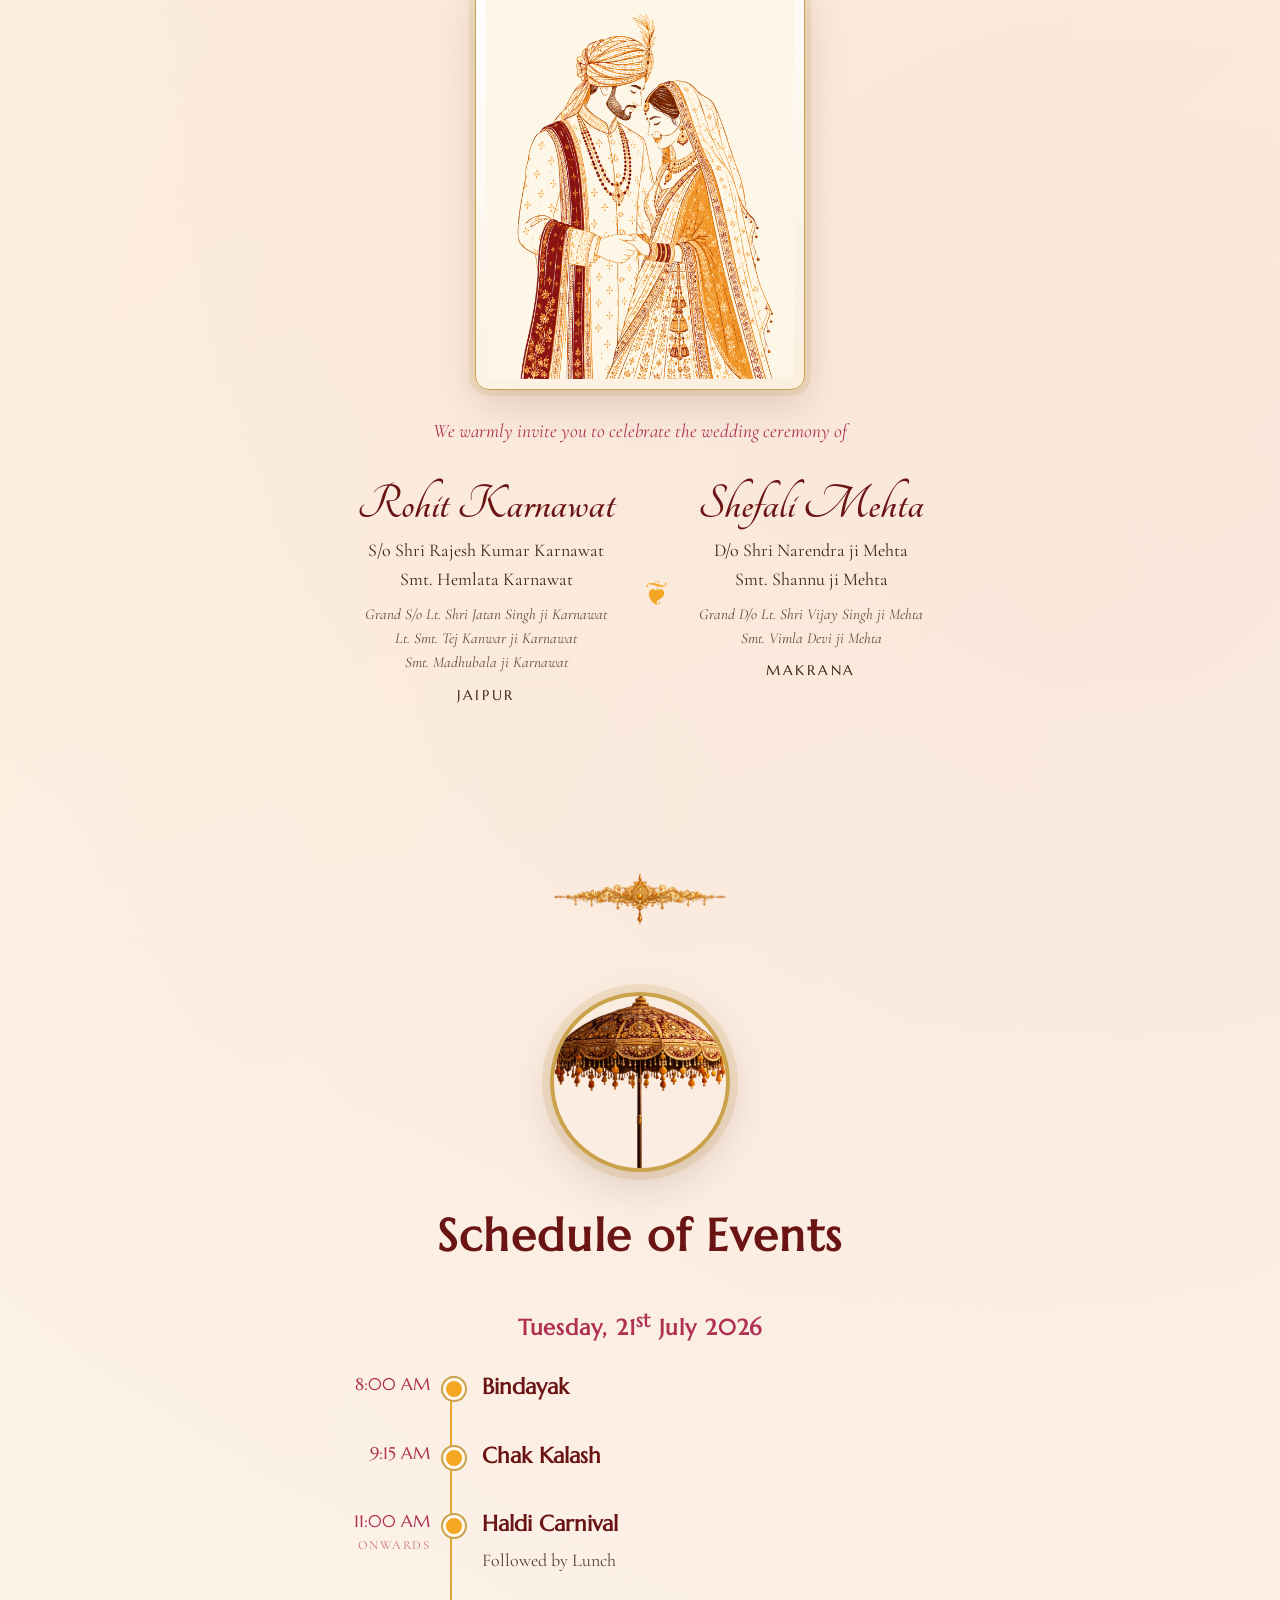
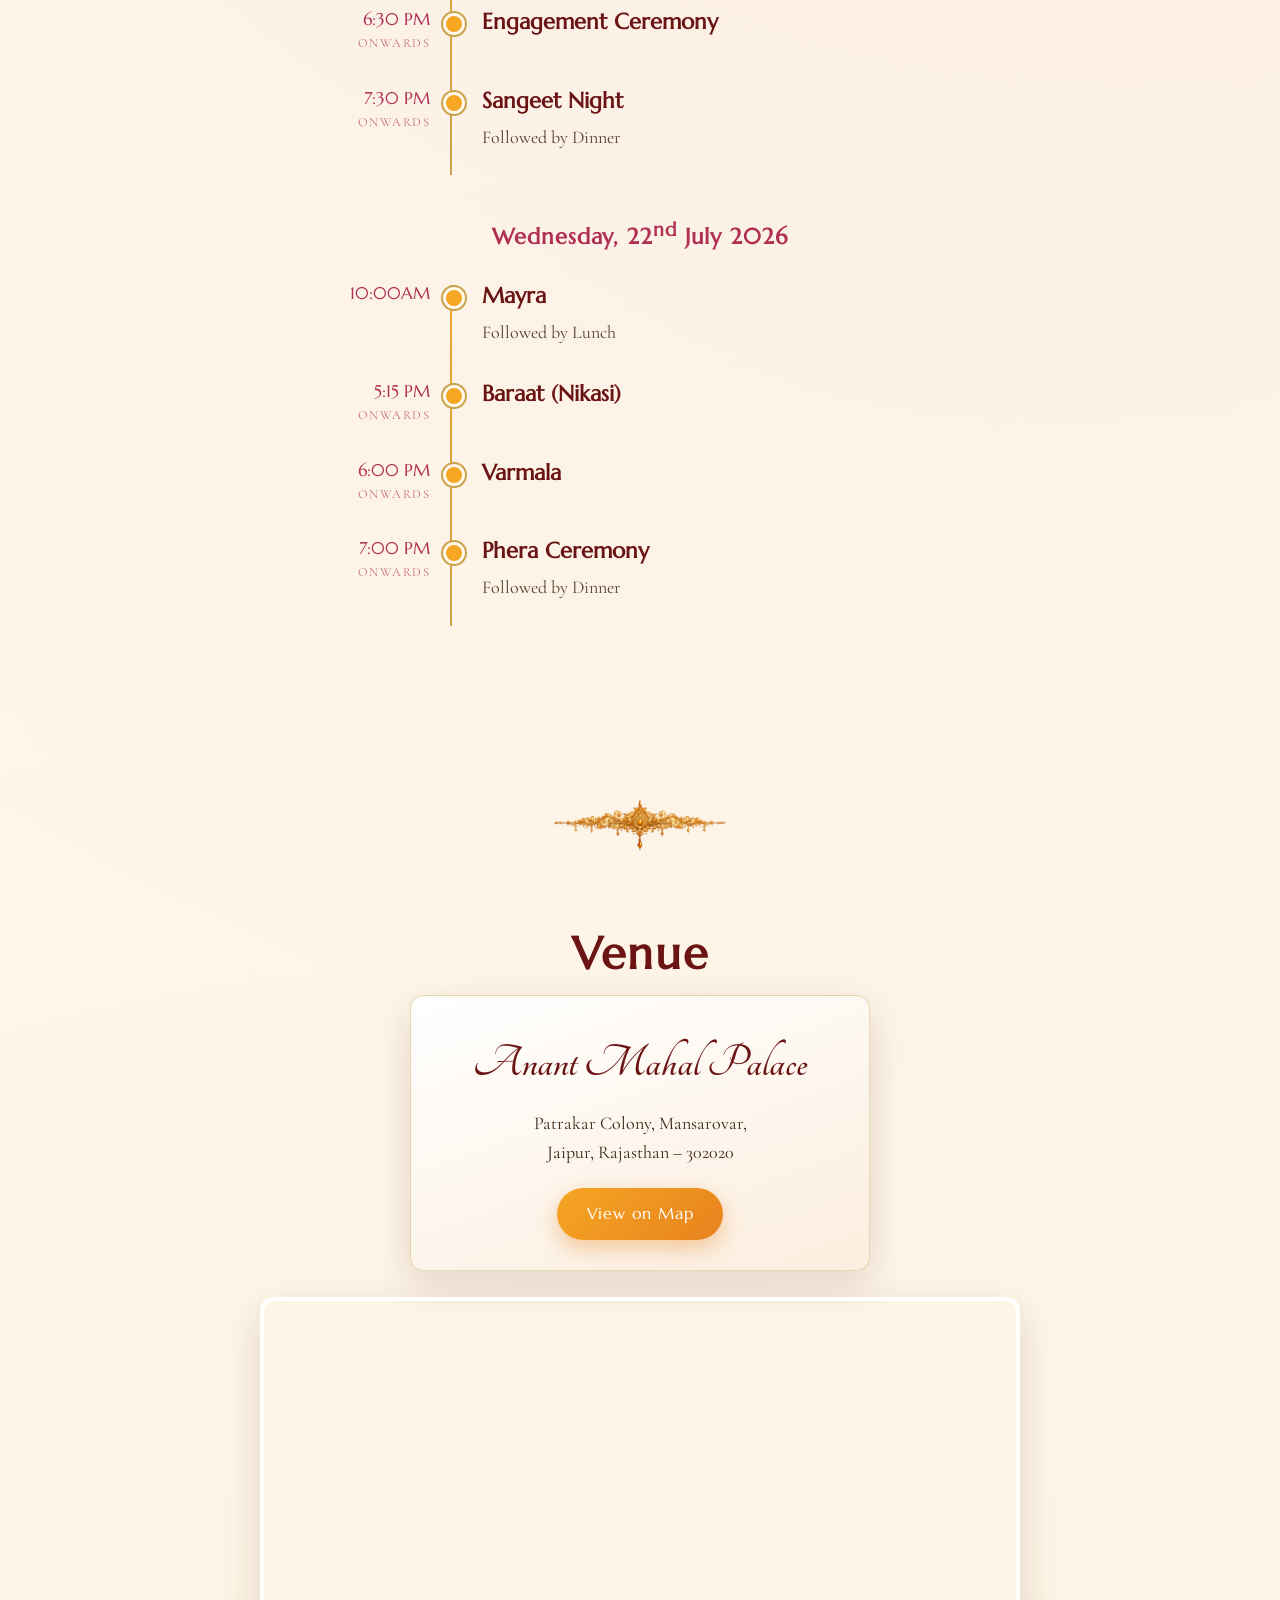
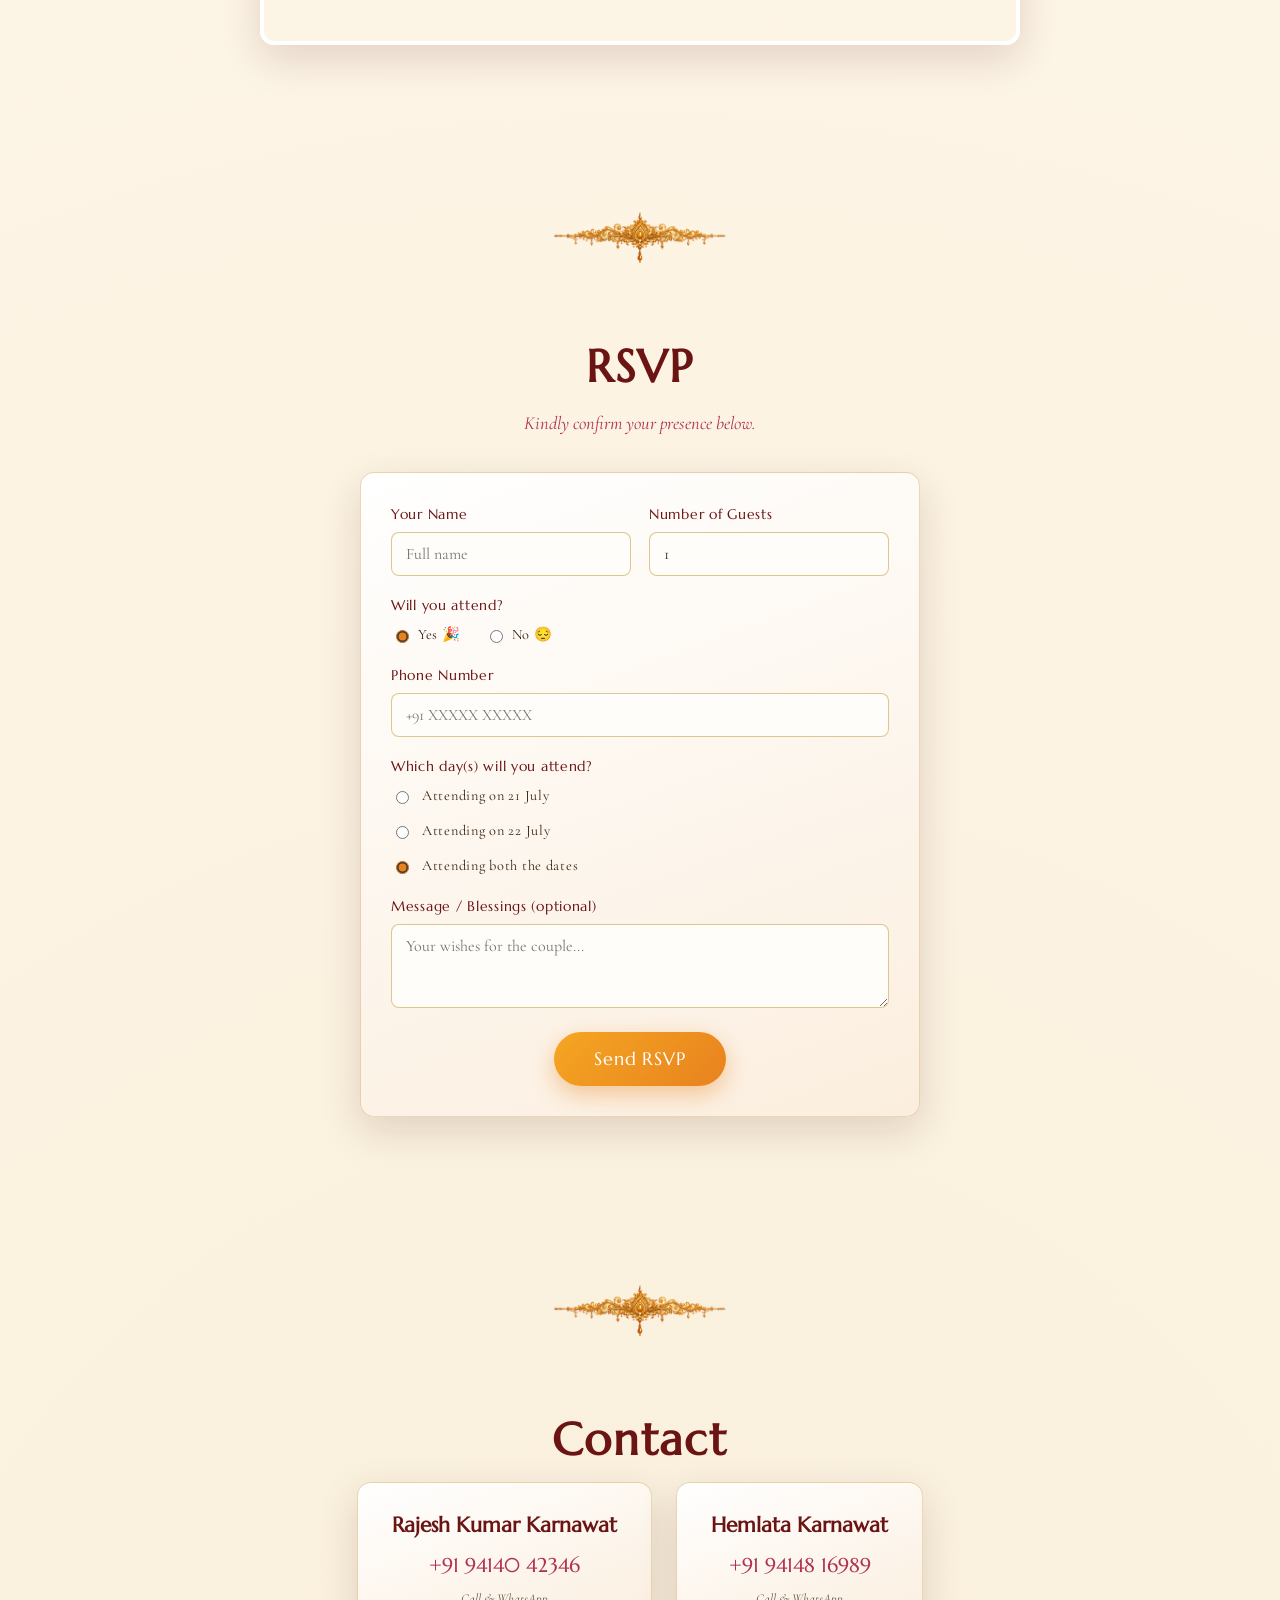
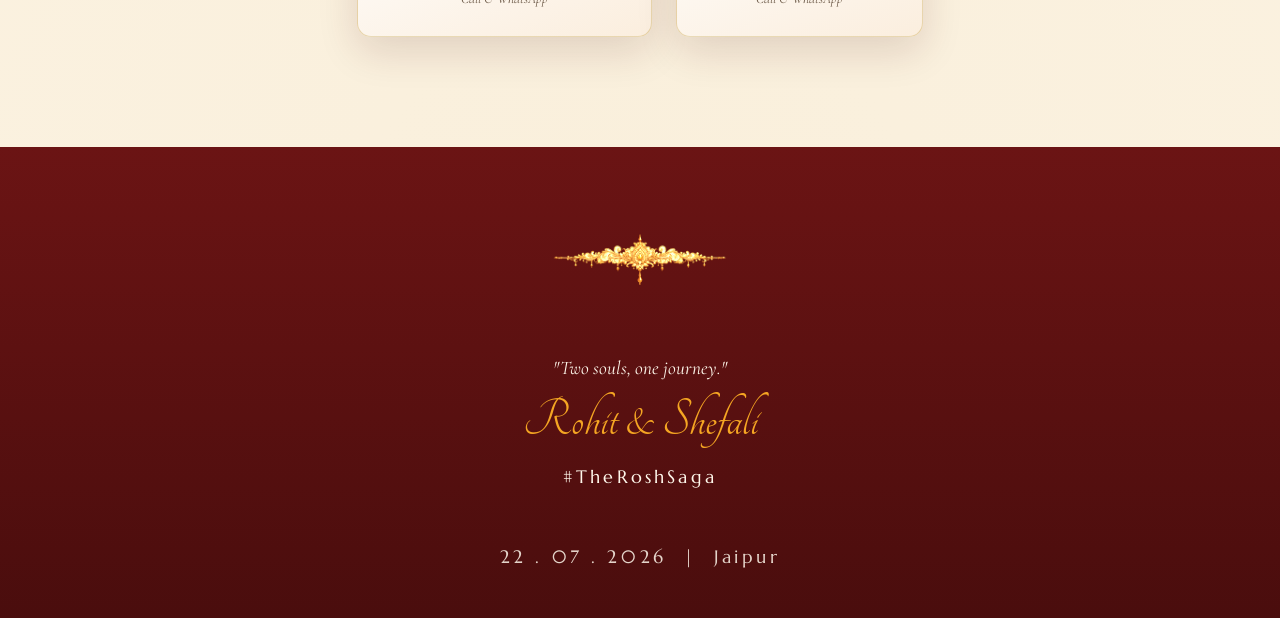
==== commit 64bd855a: "Fix mobile: stack couple blocks in a centered column so heart icon sits between names Co-Authored-By" ====
--- a/index.html
+++ b/index.html
@@ -140,12 +140,12 @@
     <h3 class="schedule__day">Wednesday, 22<sup>nd</sup> July 2026</h3>
     <ul class="timeline">
       <li class="timeline__item">
-        <span class="timeline__time">10:00 AM</span>
+        <span class="timeline__time">10:00AM</span>
         <div class="timeline__body"><h3>Mayra</h3><p>Followed by Lunch</p></div>
       </li>
       <li class="timeline__item">
-        <span class="timeline__time">5:15 PM</span>
-        <div class="timeline__body"><h3>Nikasi (Baraat)</h3></div>
+        <span class="timeline__time">5:15 PM <em>Onwards</em></span>
+        <div class="timeline__body"><h3>Baraat (Nikasi)</h3></div>
       </li>
       <li class="timeline__item">
         <span class="timeline__time">6:00 PM <em>Onwards</em></span>
--- a/css/styles.css
+++ b/css/styles.css
@@ -605,8 +605,9 @@
   .timeline__body { padding-left: 18px; }
 
   .rsvp__form { grid-template-columns: 1fr; padding: 22px; }
-  .invite__couple { gap: 12px; }
-  .invite__heart { font-size: 1.5rem; }
+  .invite__couple { flex-direction: column; align-items: center; gap: 14px; }
+  .invite__side { max-width: 100%; }
+  .invite__heart { font-size: 1.8rem; align-self: center; }
 }
 
 @media (prefers-reduced-motion: reduce) {
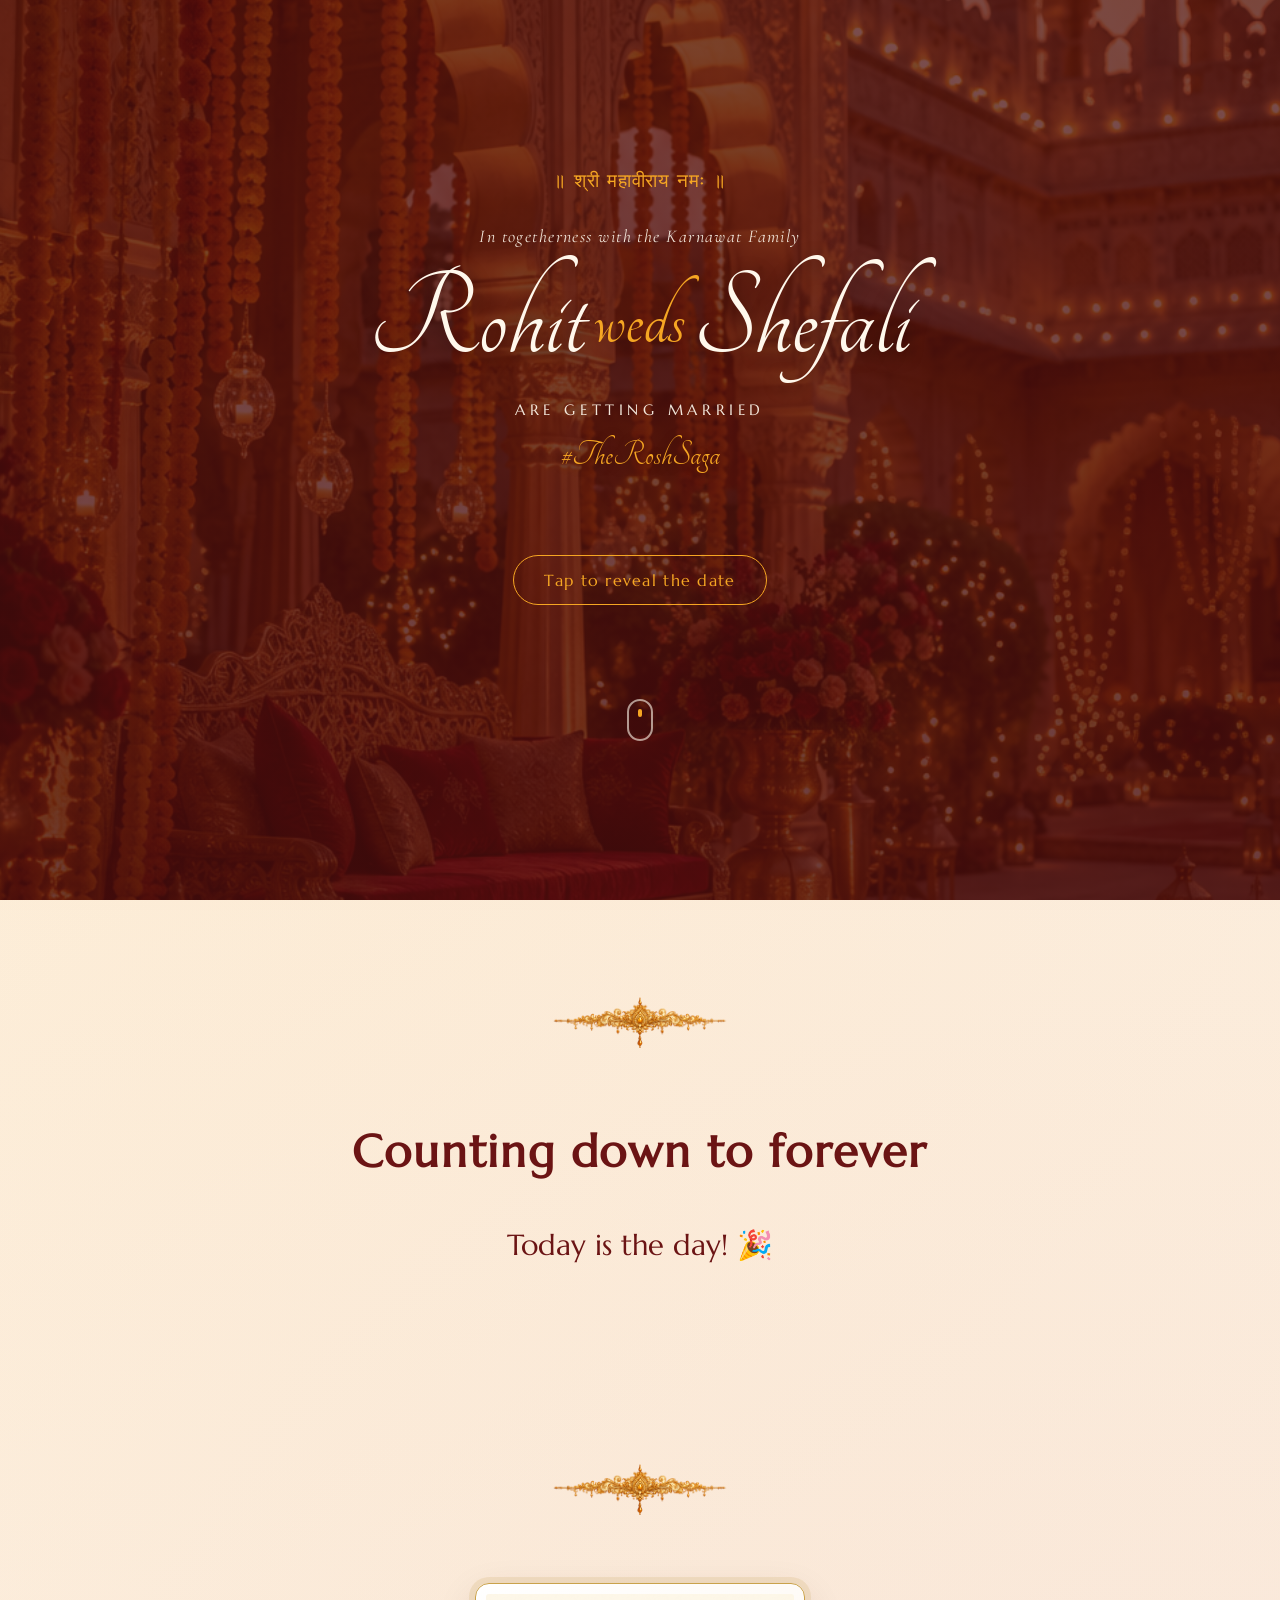
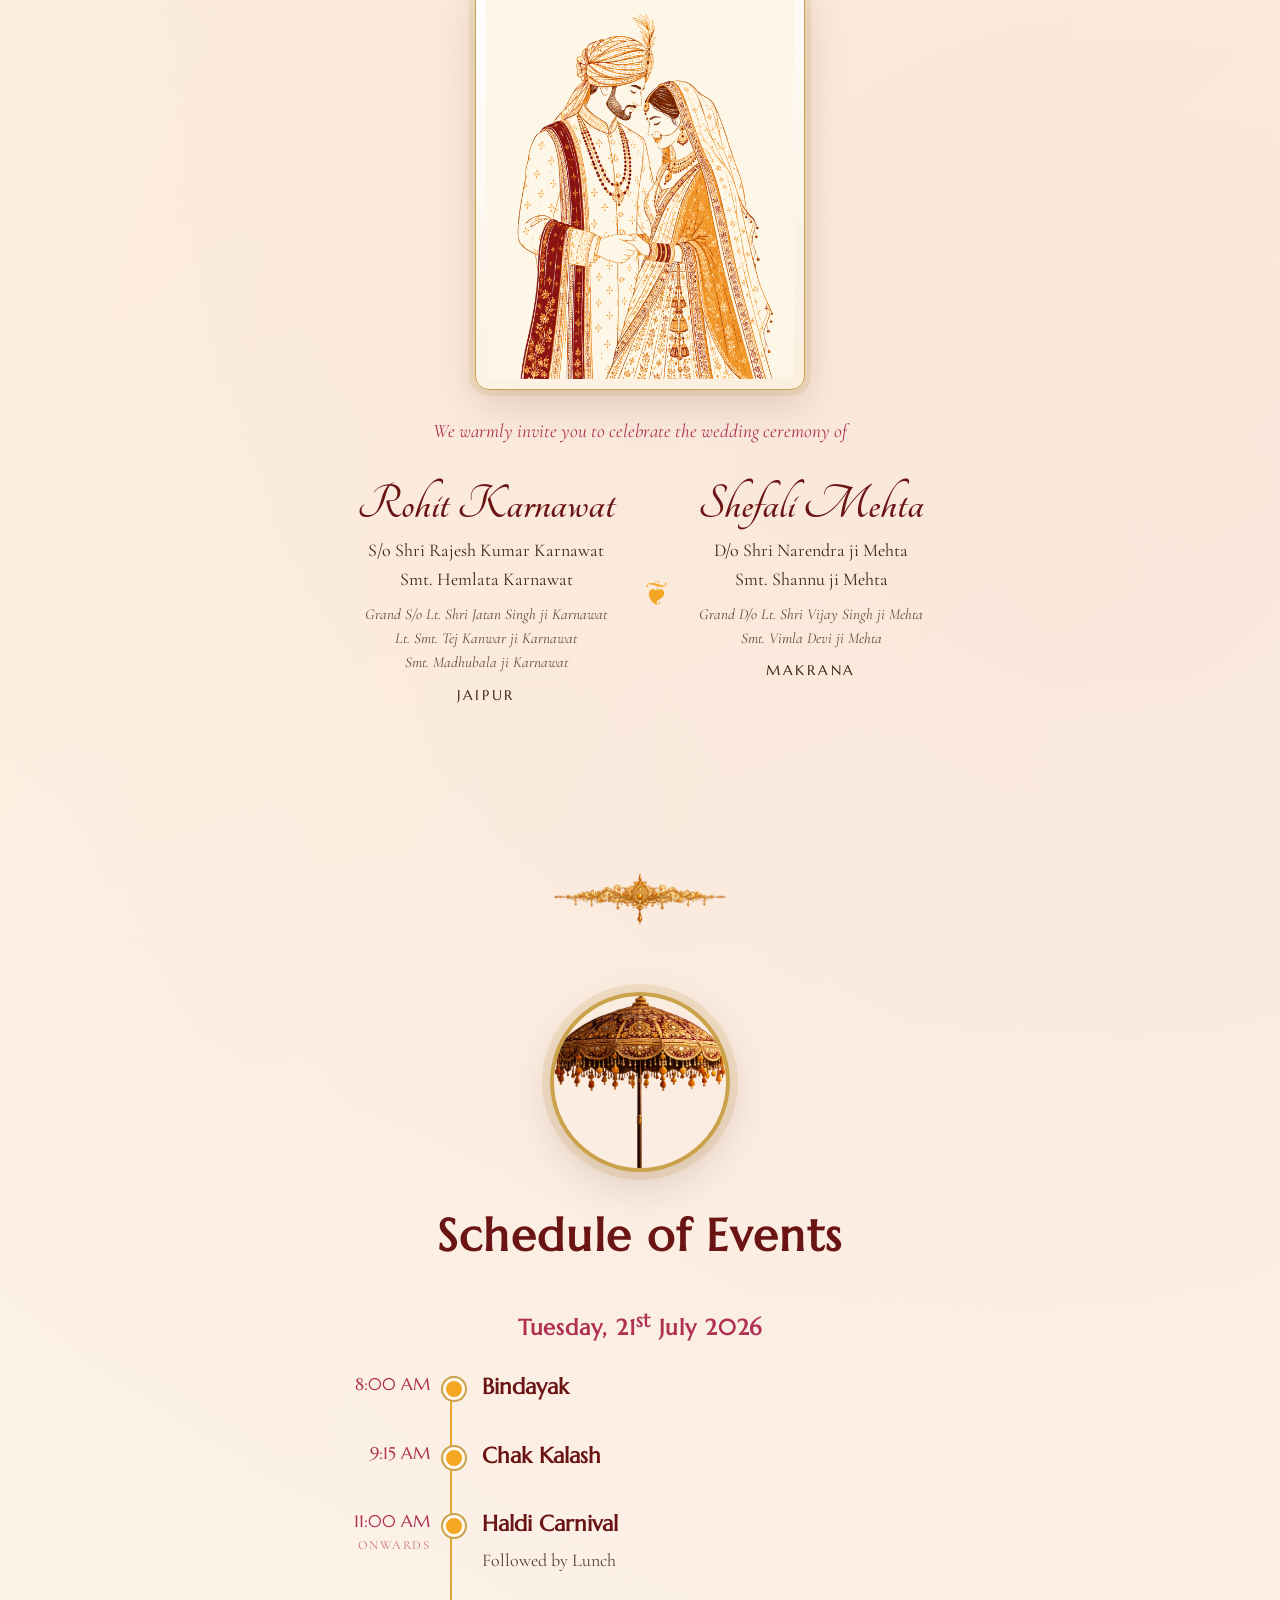
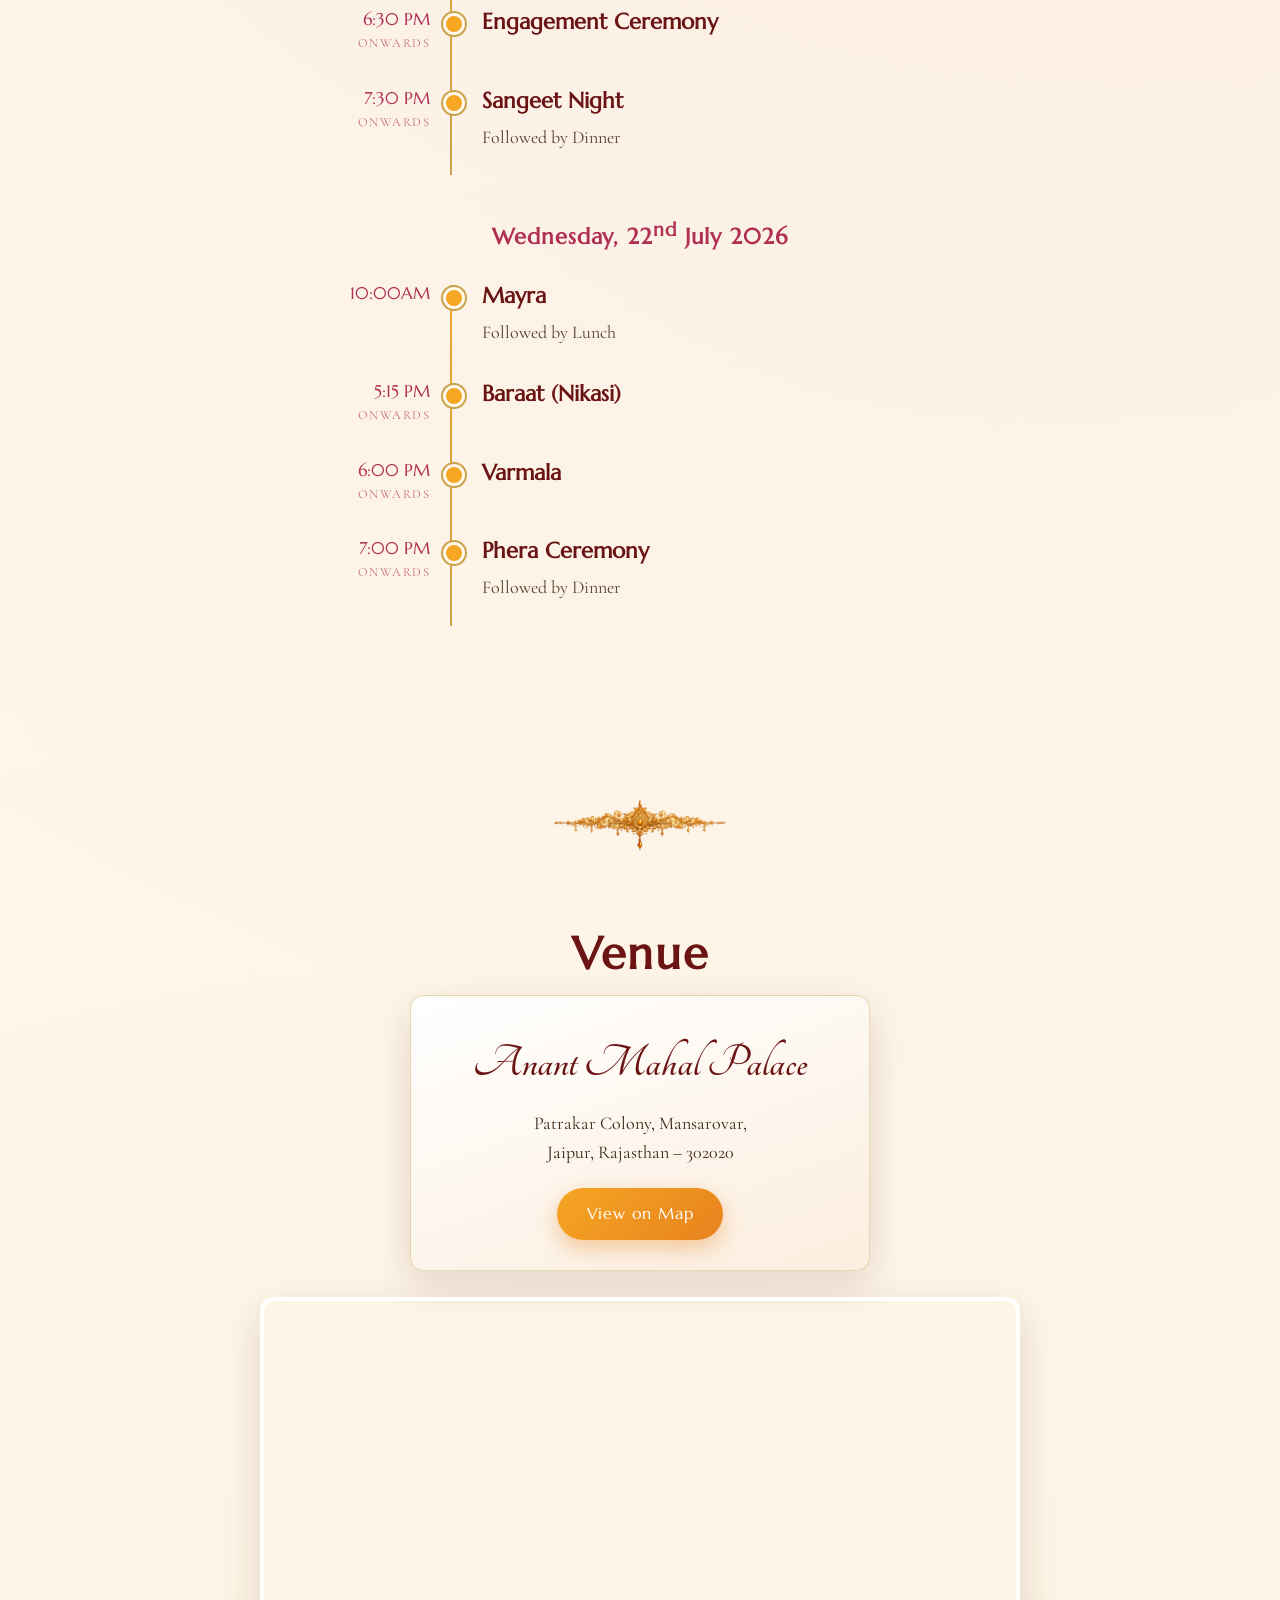
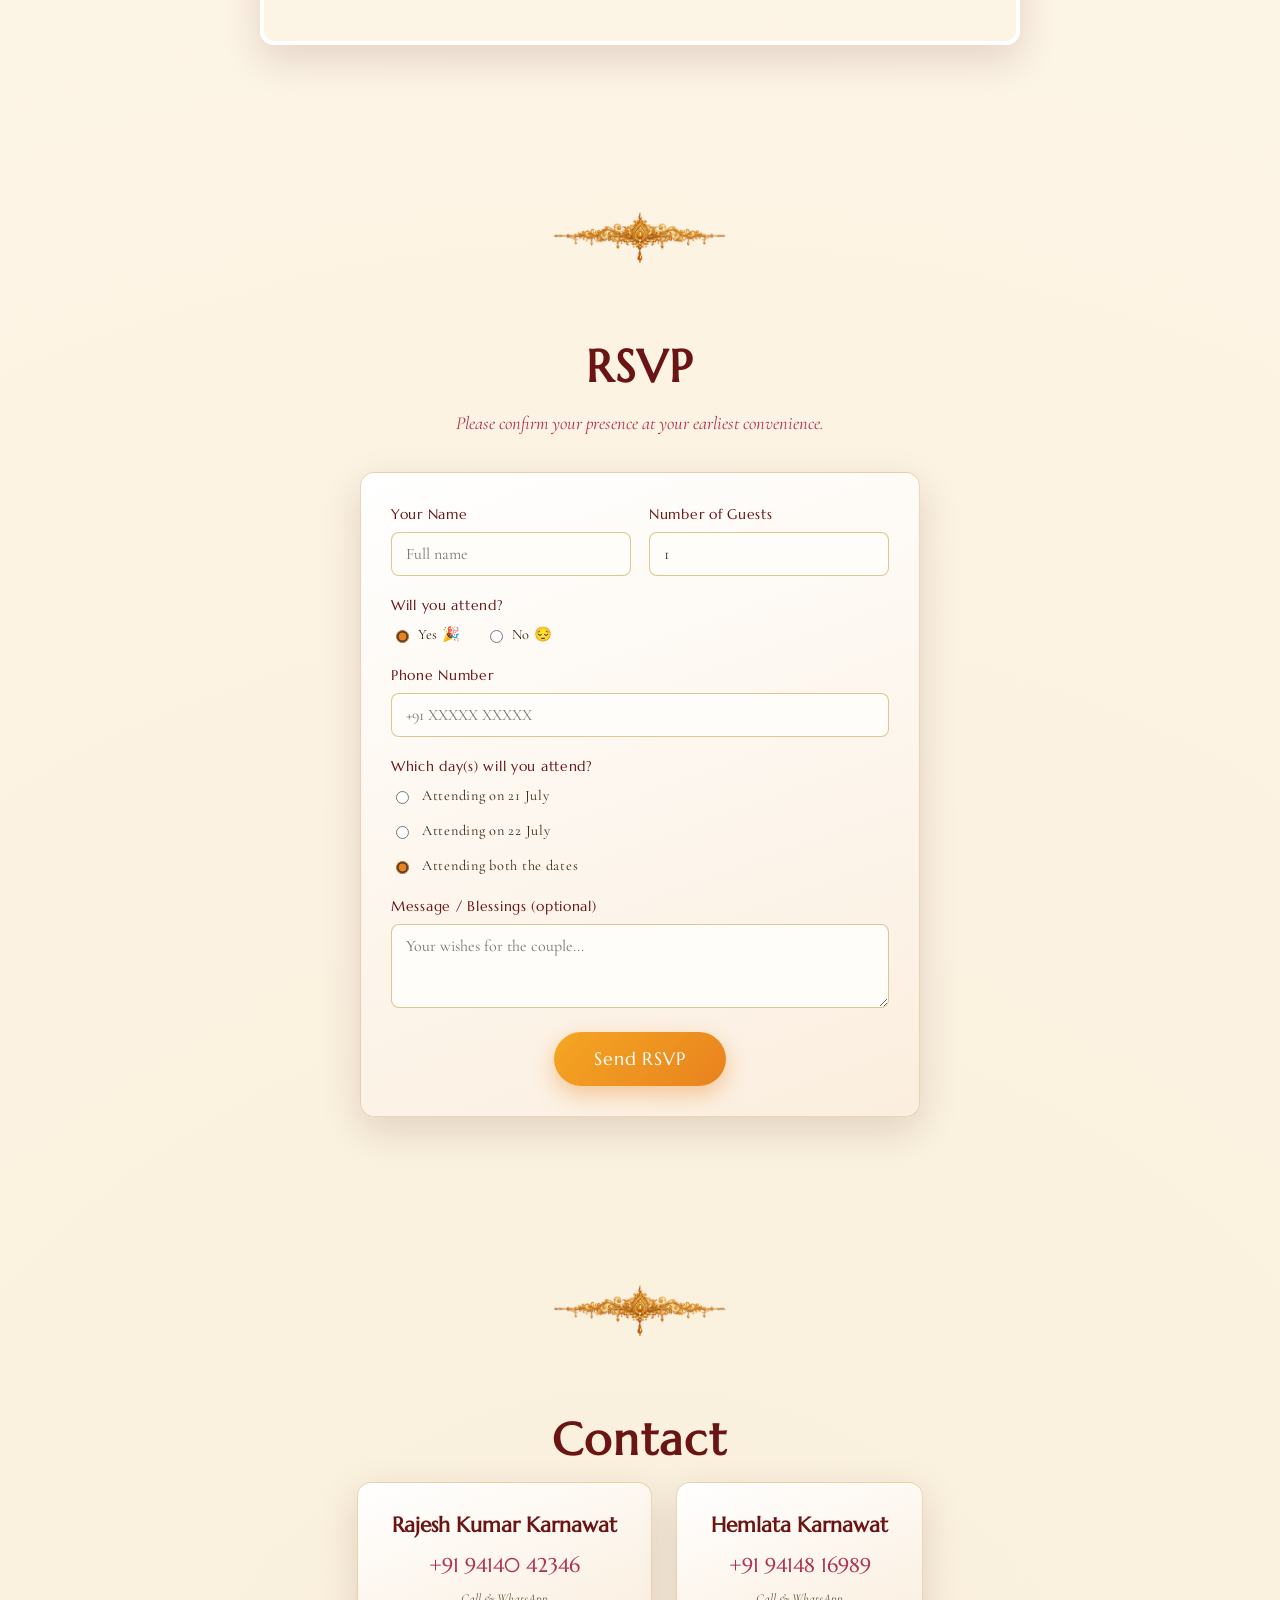
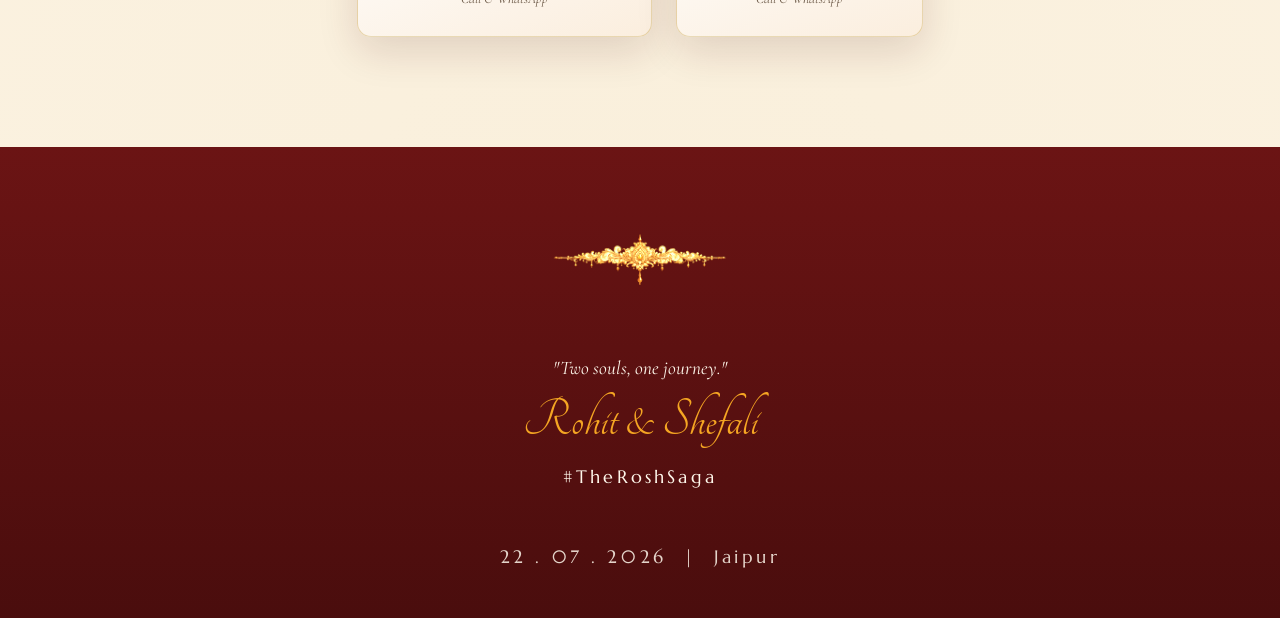
==== commit 0e9321fb: "Update RSVP subtitle wording Co-Authored-By: Claude Opus 4.8 <noreply@anthropic.com>" ====
--- a/index.html
+++ b/index.html
@@ -188,7 +188,7 @@
   <section class="section rsvp" id="rsvp">
     <img src="assets/images/divider.png" alt="" class="divider" aria-hidden="true" />
     <h2 class="section__title">RSVP</h2>
-    <p class="section__sub">Kindly confirm your presence below.</p>
+    <p class="section__sub">Please confirm your presence at your earliest convenience.</p>
 
     <form class="rsvp__form" id="rsvpForm" novalidate>
       <div class="field">
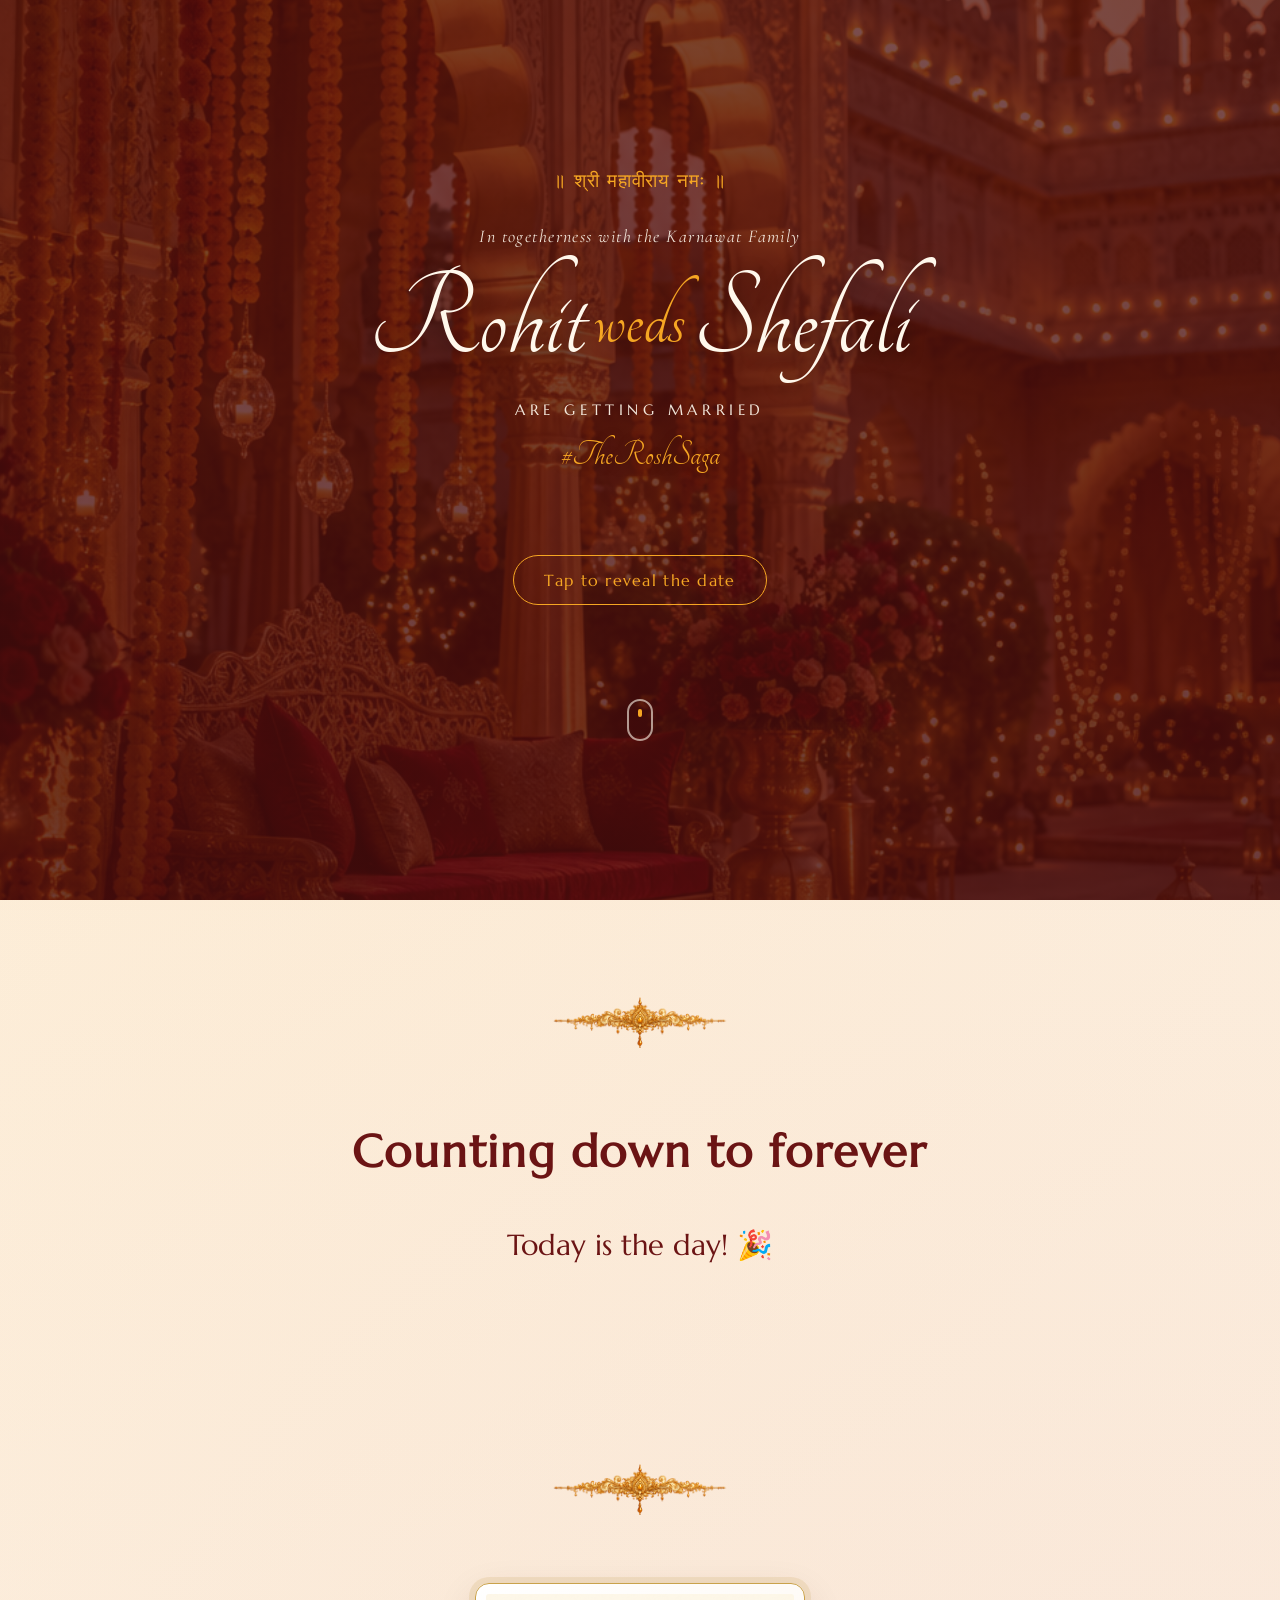
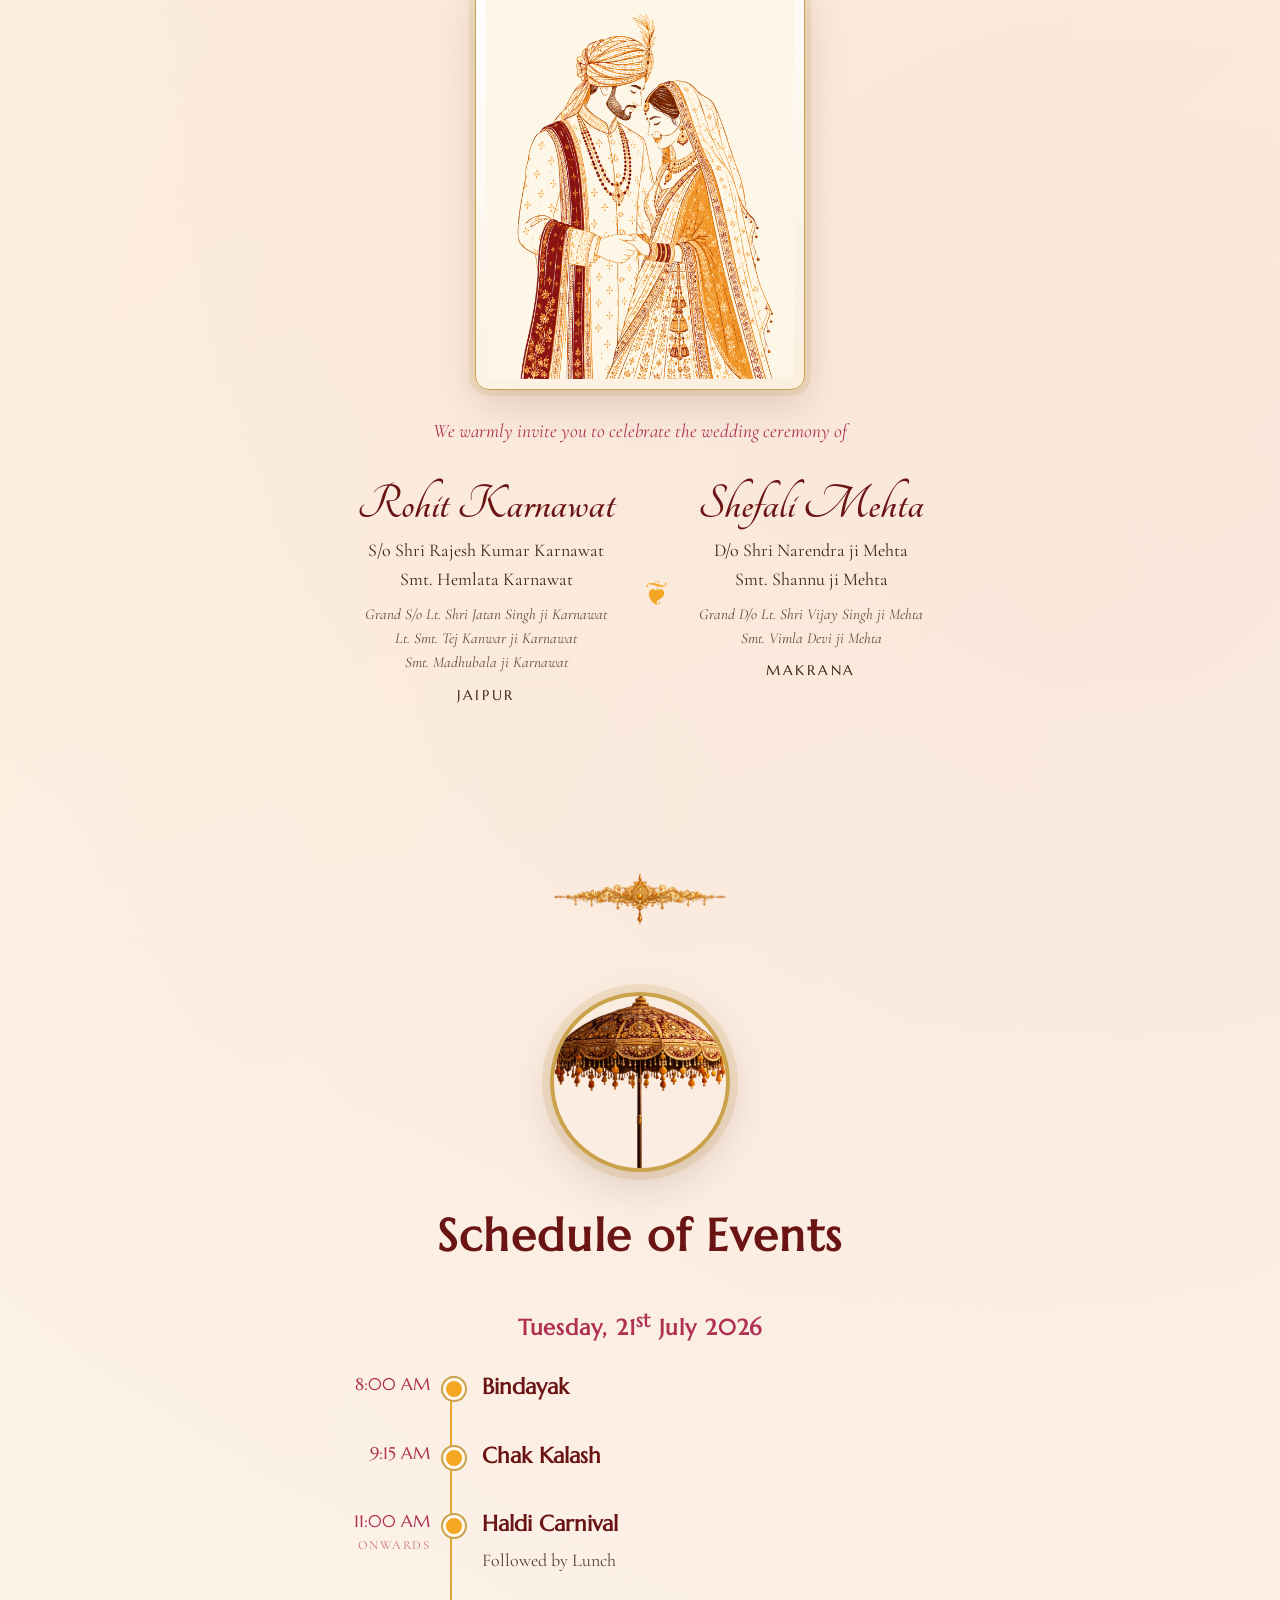
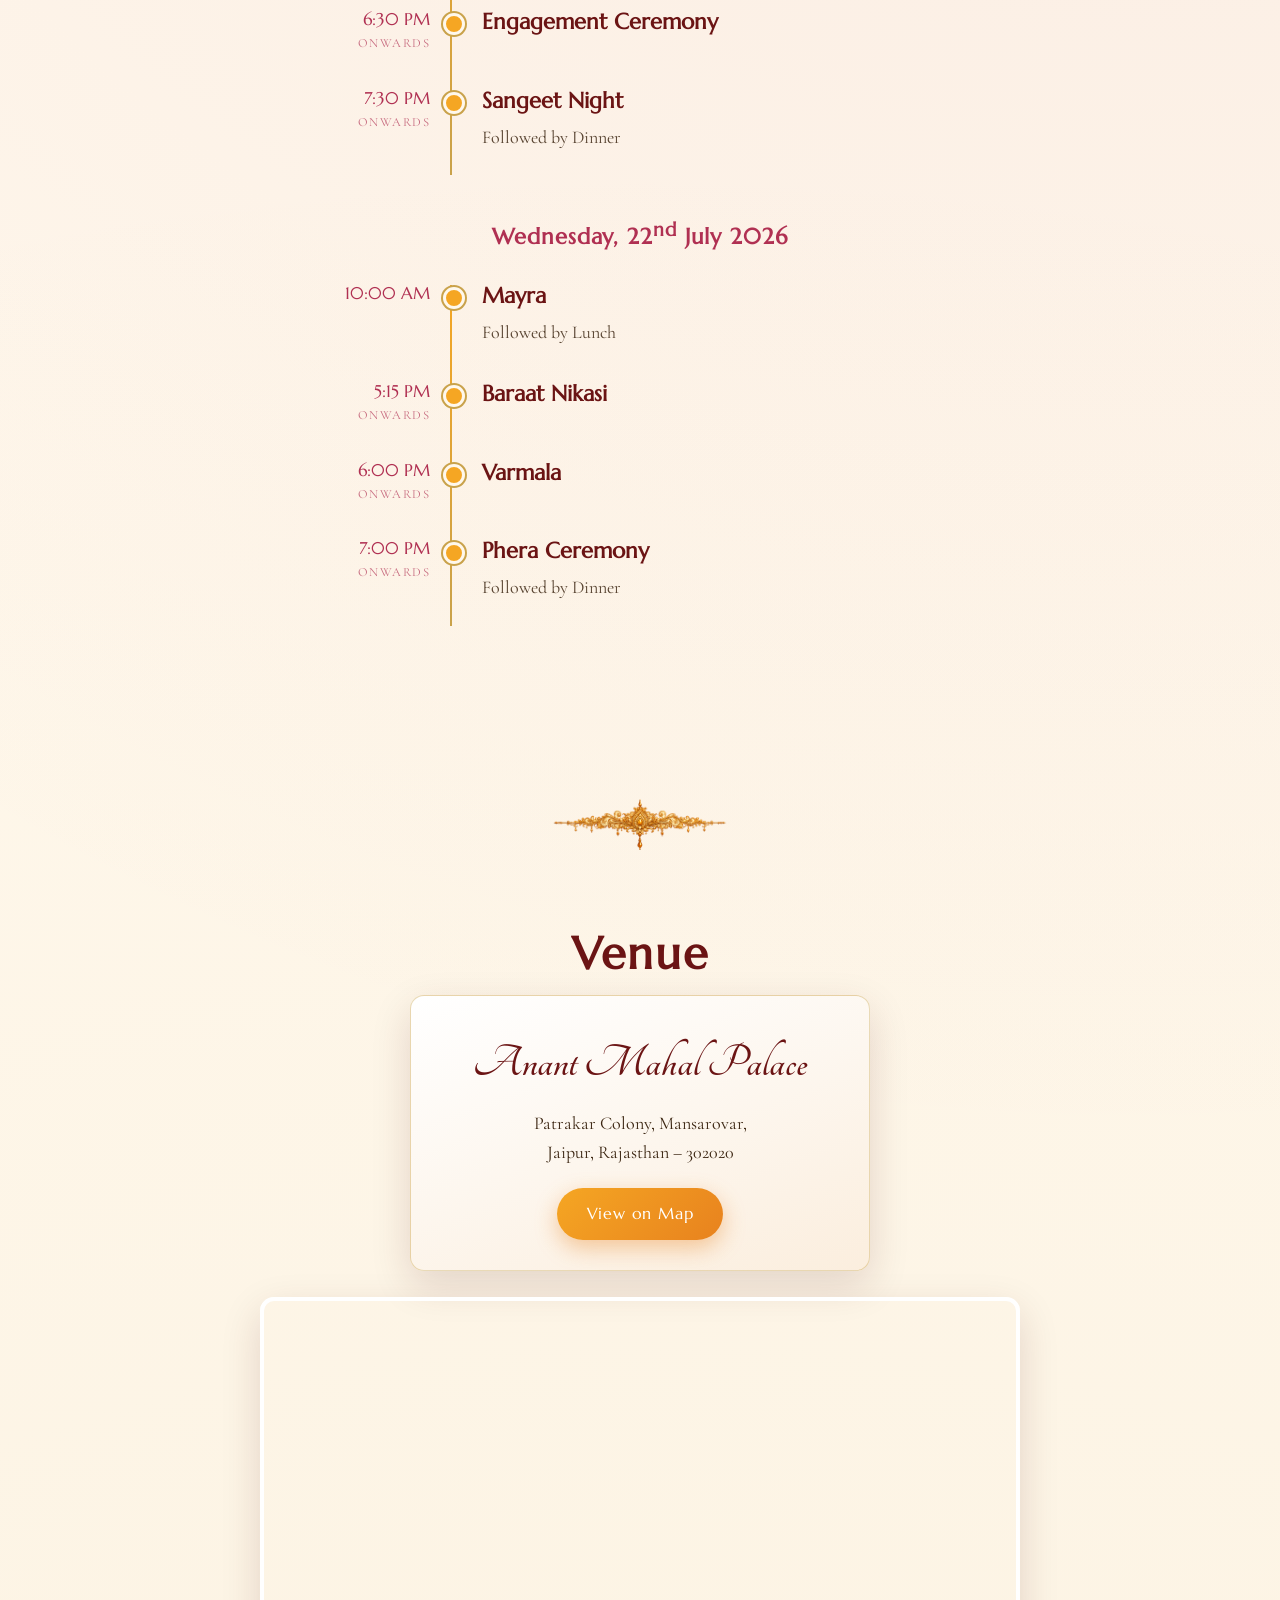
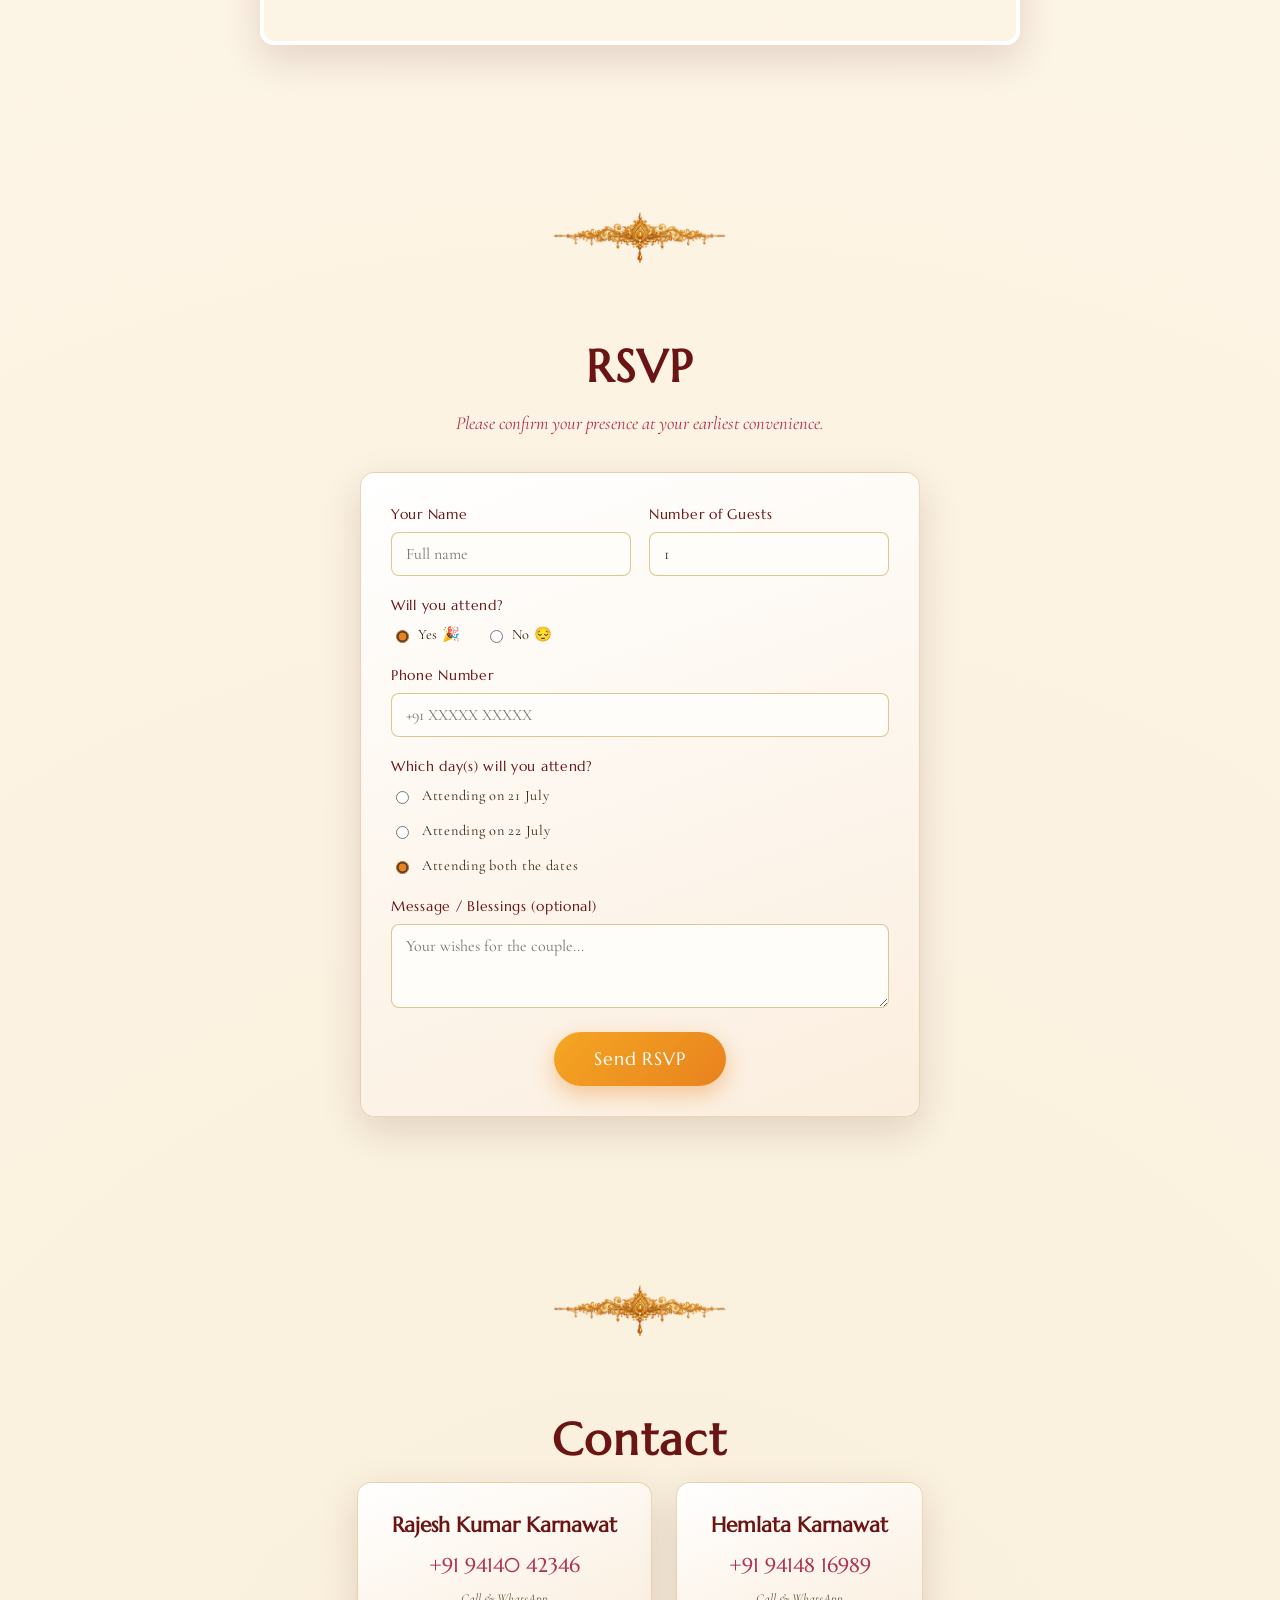
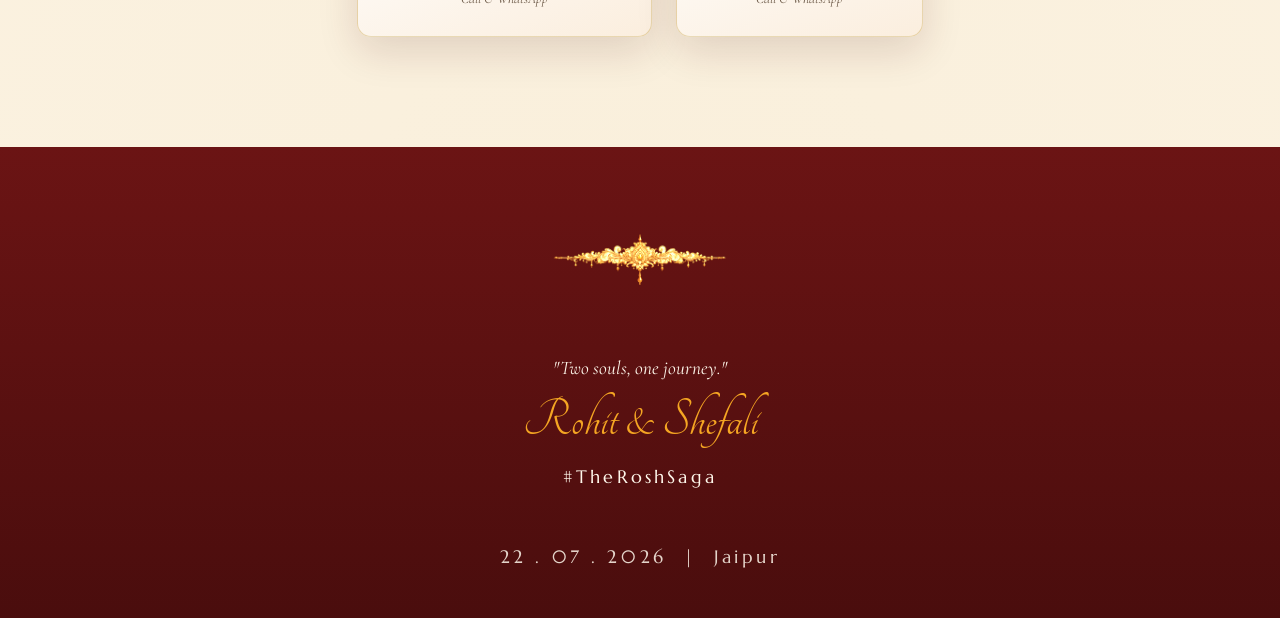
==== commit 0e826b8f: "Refine schedule labels: '10:00 AM' spacing and 'Baraat Nikasi' Co-Authored-By: Claude Opus 4.8 <nore" ====
--- a/index.html
+++ b/index.html
@@ -140,12 +140,12 @@
     <h3 class="schedule__day">Wednesday, 22<sup>nd</sup> July 2026</h3>
     <ul class="timeline">
       <li class="timeline__item">
-        <span class="timeline__time">10:00AM</span>
+        <span class="timeline__time">10:00 AM</span>
         <div class="timeline__body"><h3>Mayra</h3><p>Followed by Lunch</p></div>
       </li>
       <li class="timeline__item">
         <span class="timeline__time">5:15 PM <em>Onwards</em></span>
-        <div class="timeline__body"><h3>Baraat (Nikasi)</h3></div>
+        <div class="timeline__body"><h3>Baraat Nikasi</h3></div>
       </li>
       <li class="timeline__item">
         <span class="timeline__time">6:00 PM <em>Onwards</em></span>
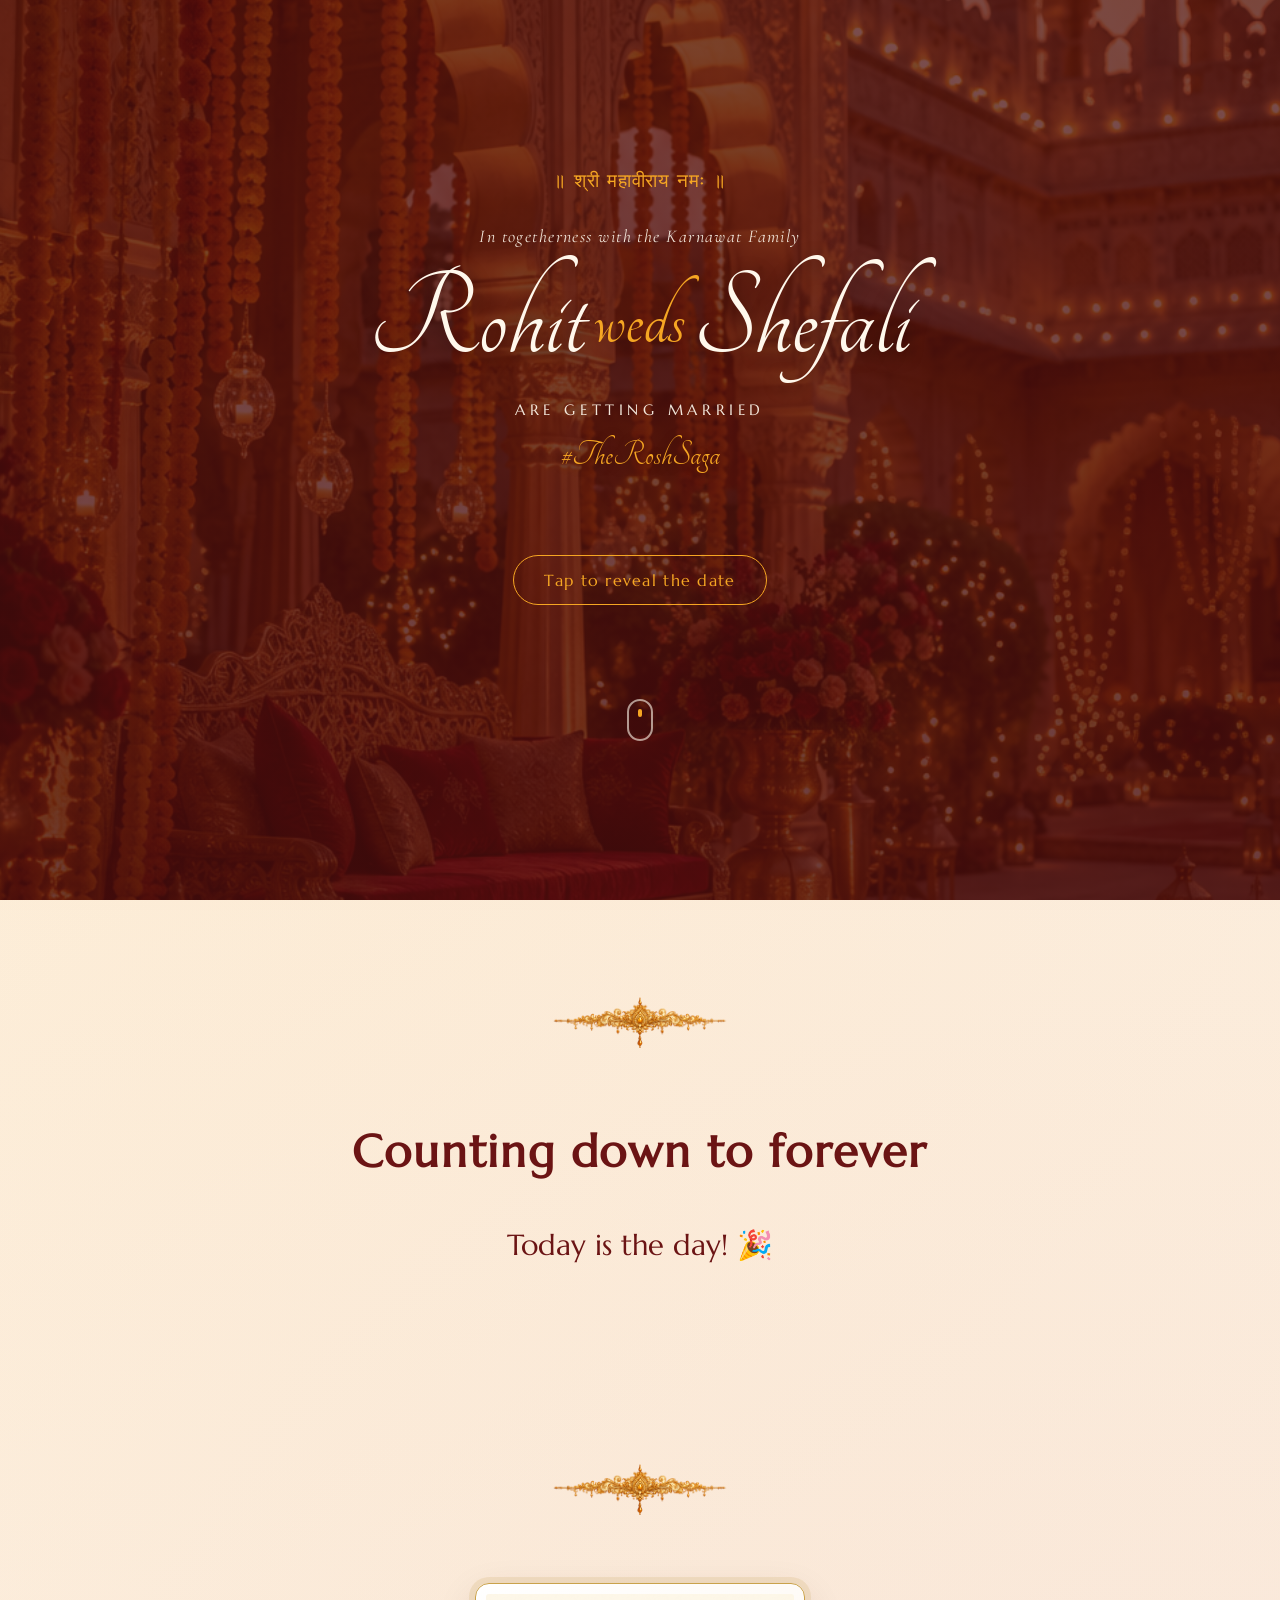
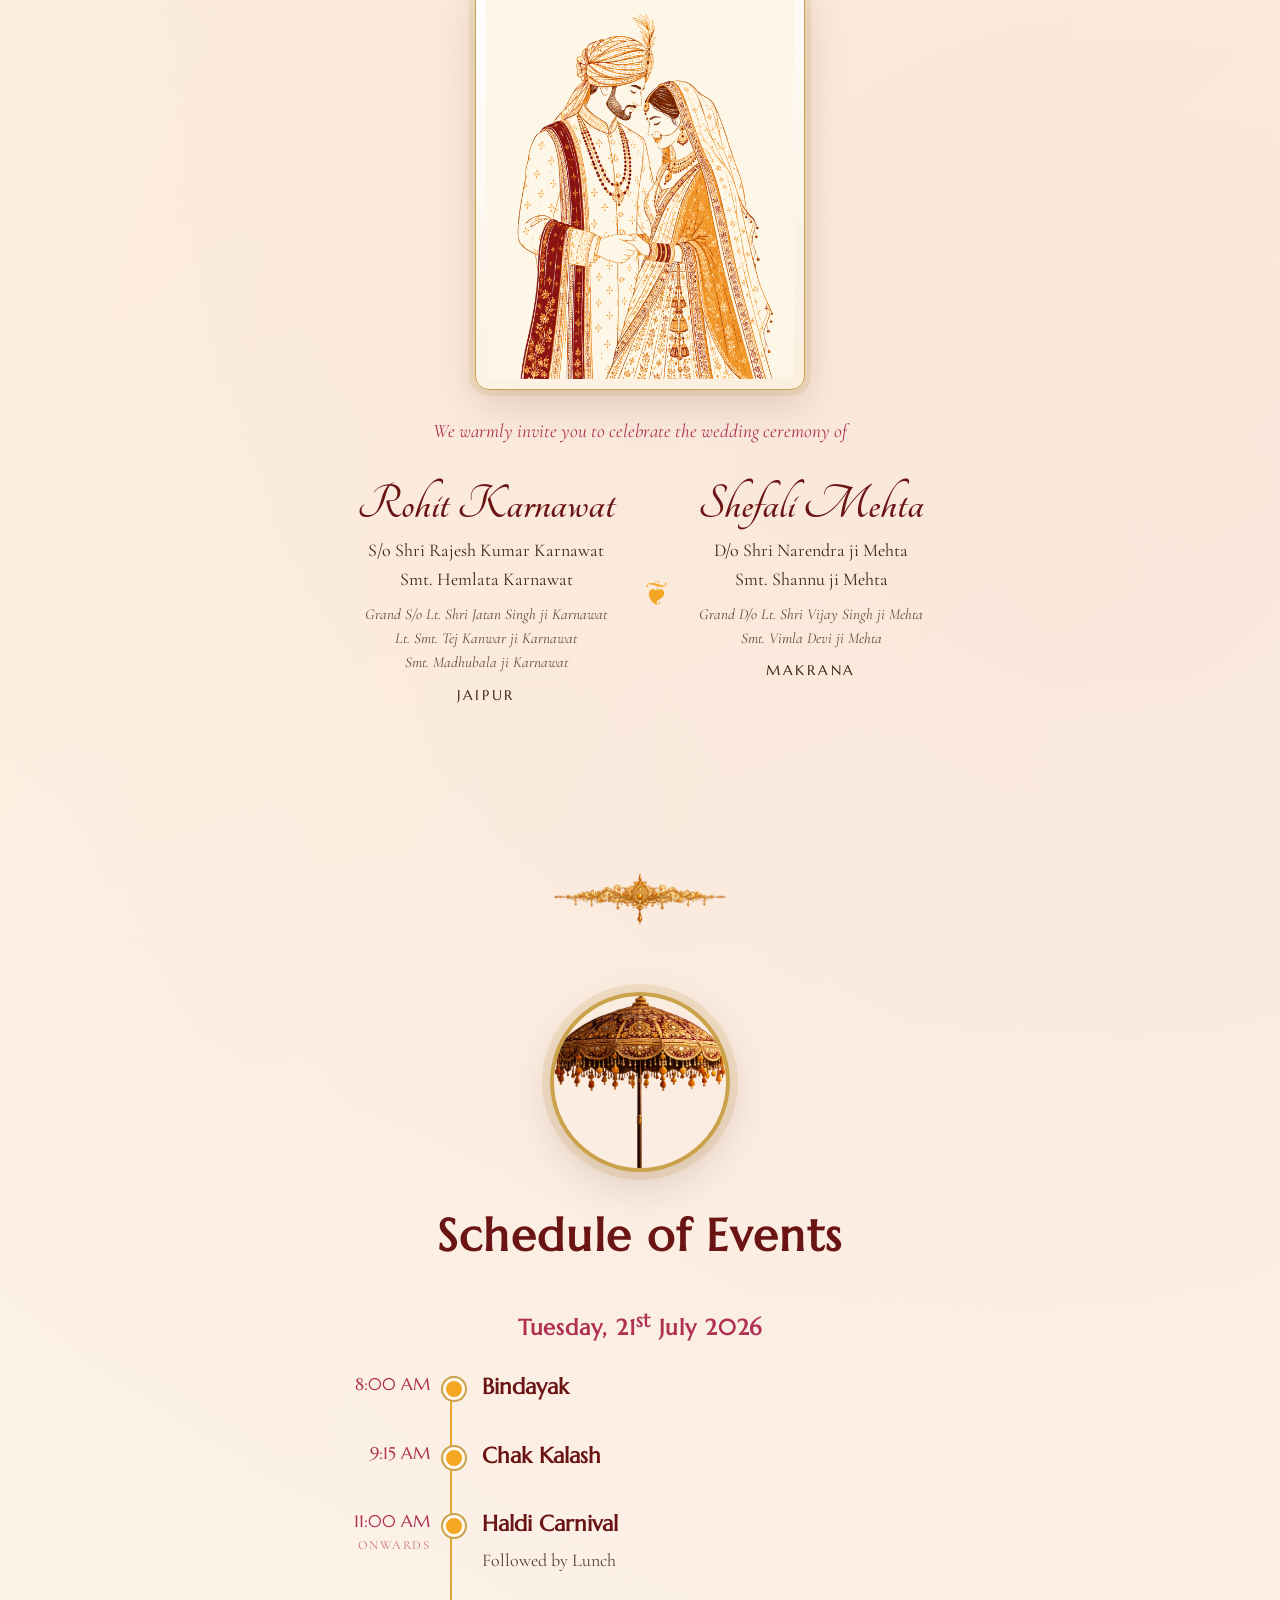
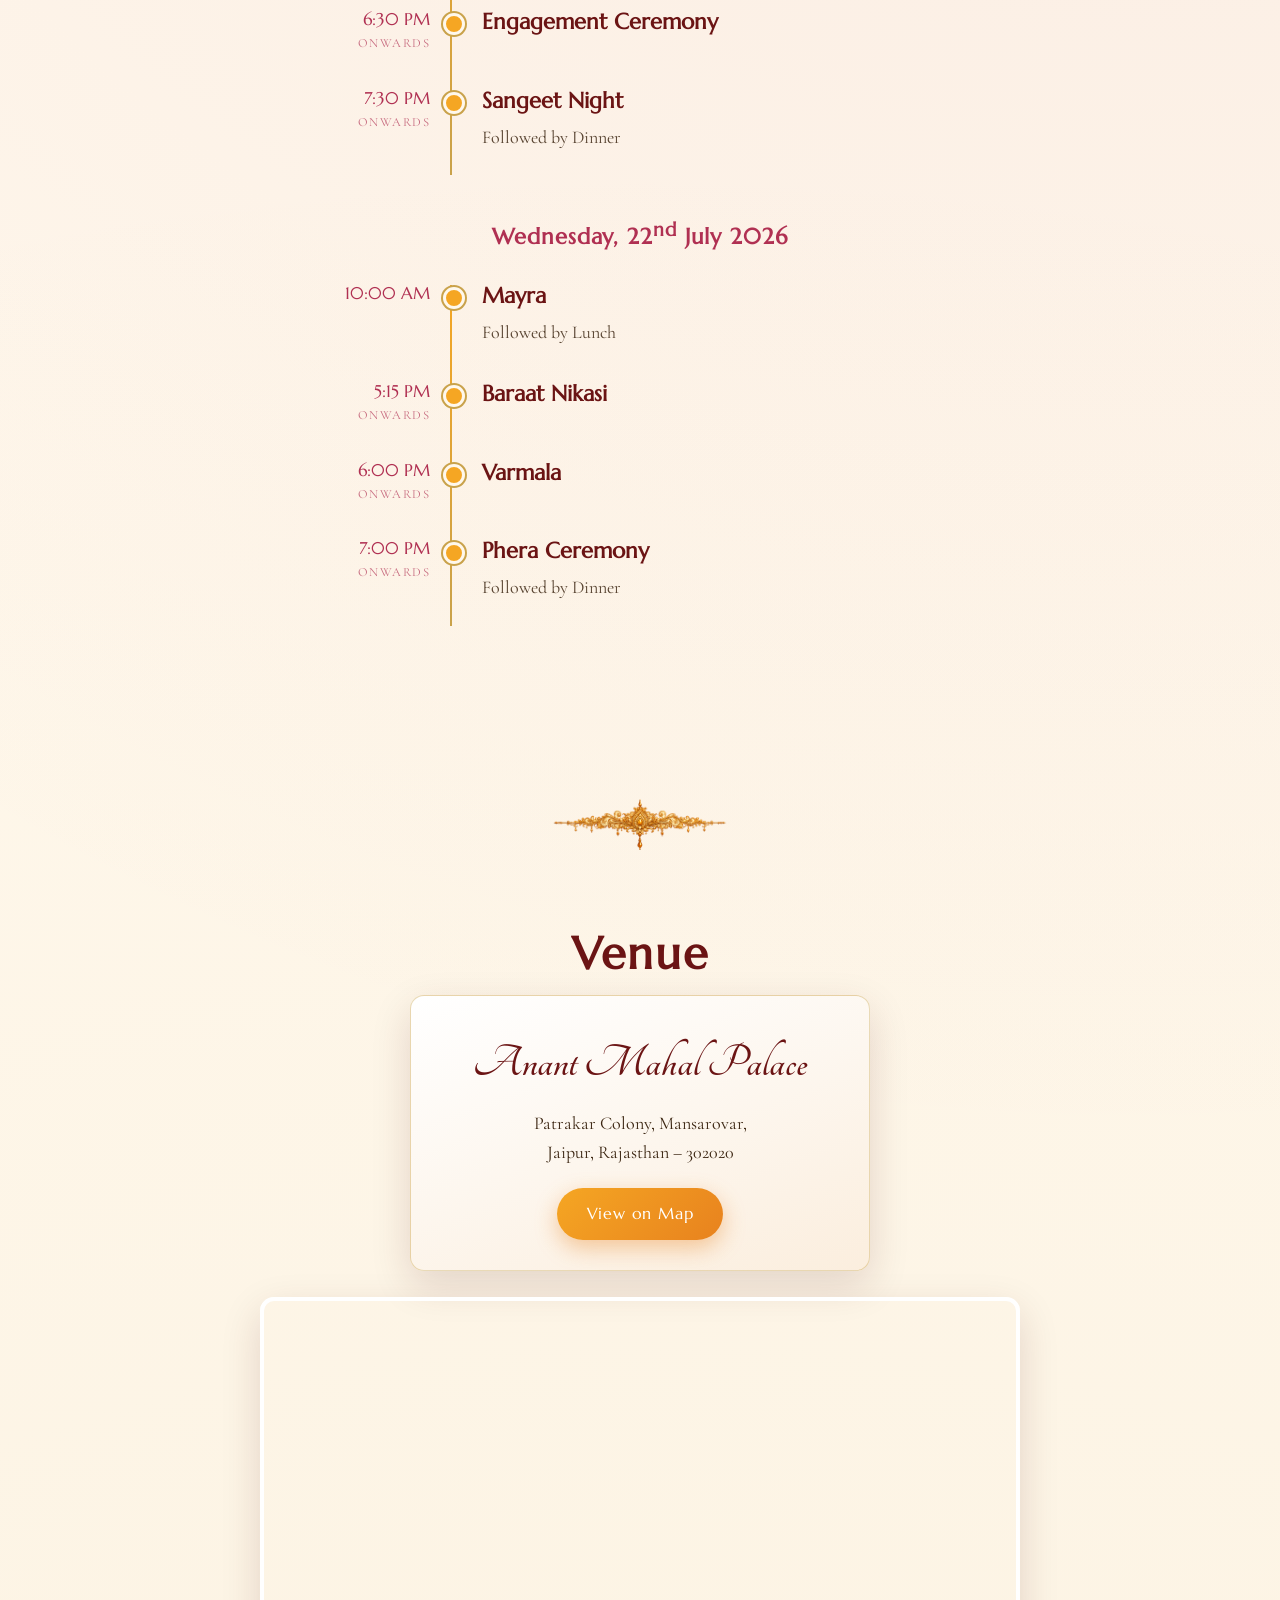
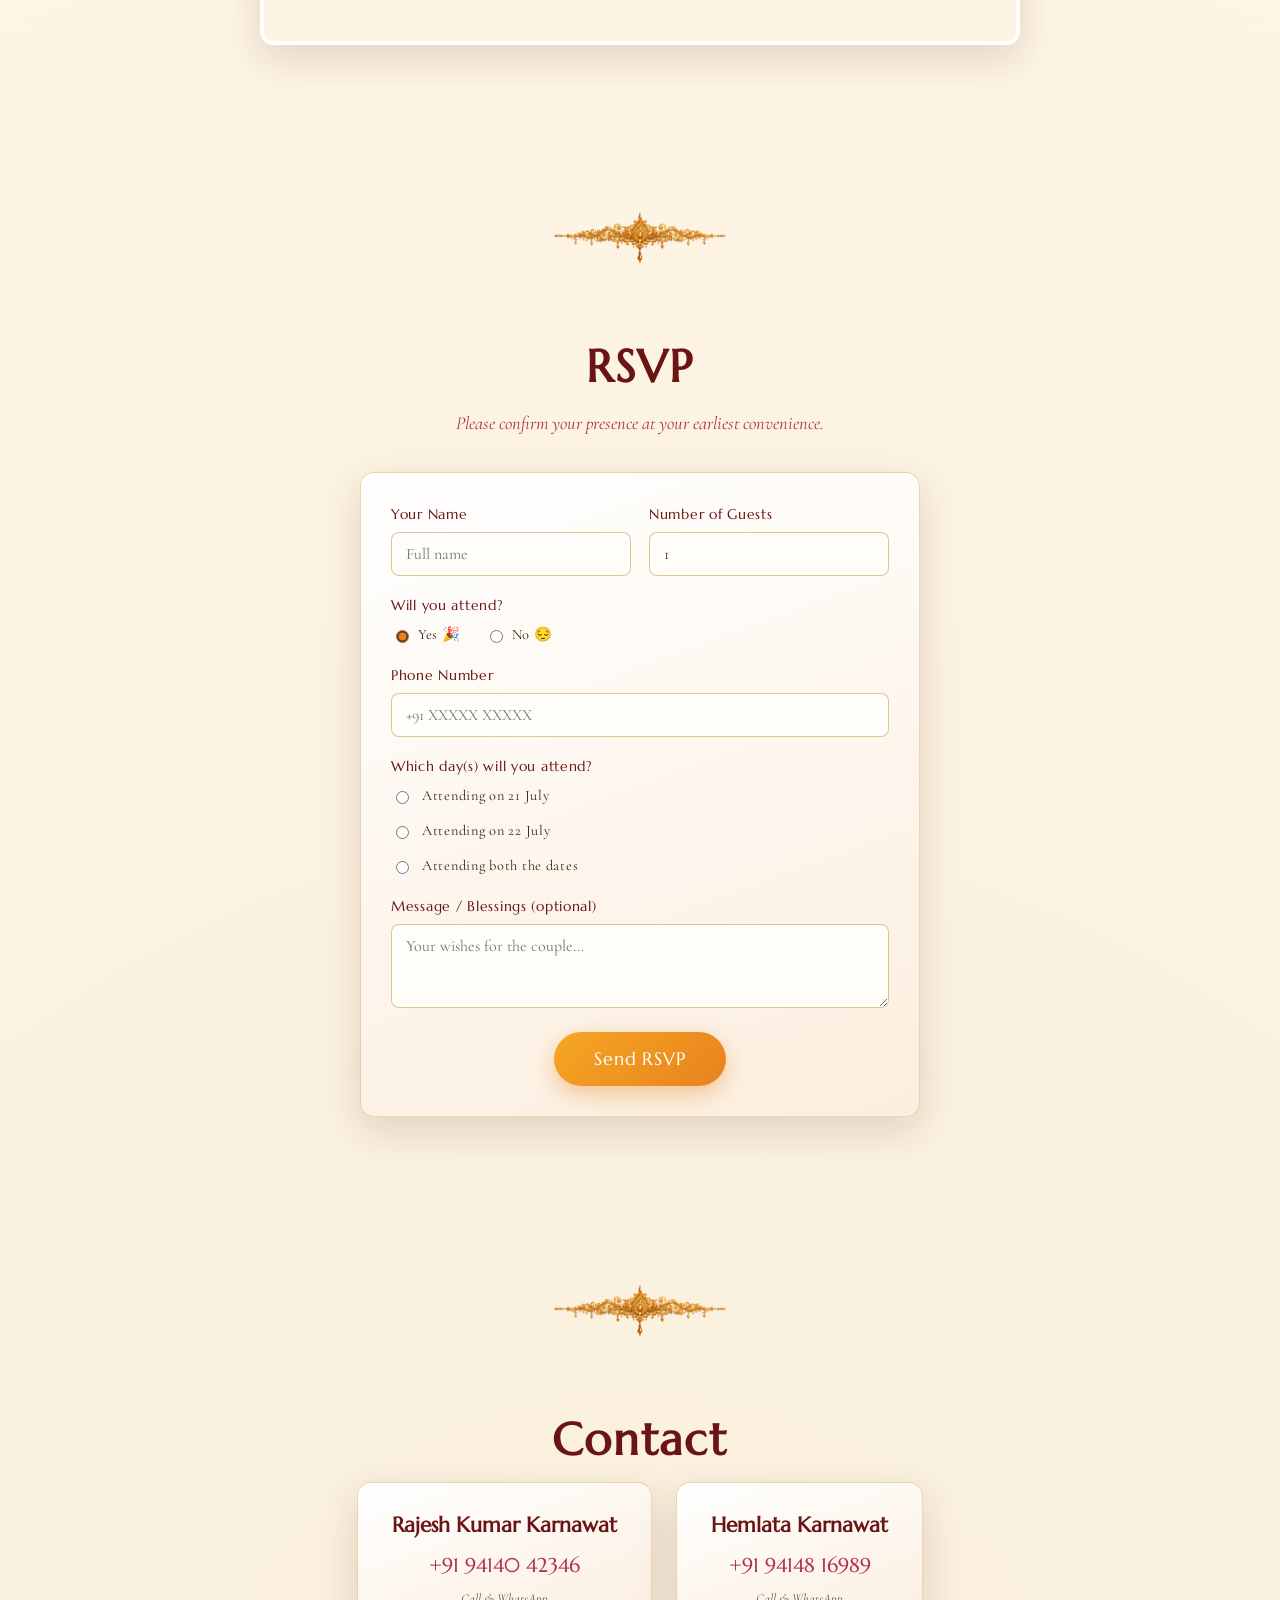
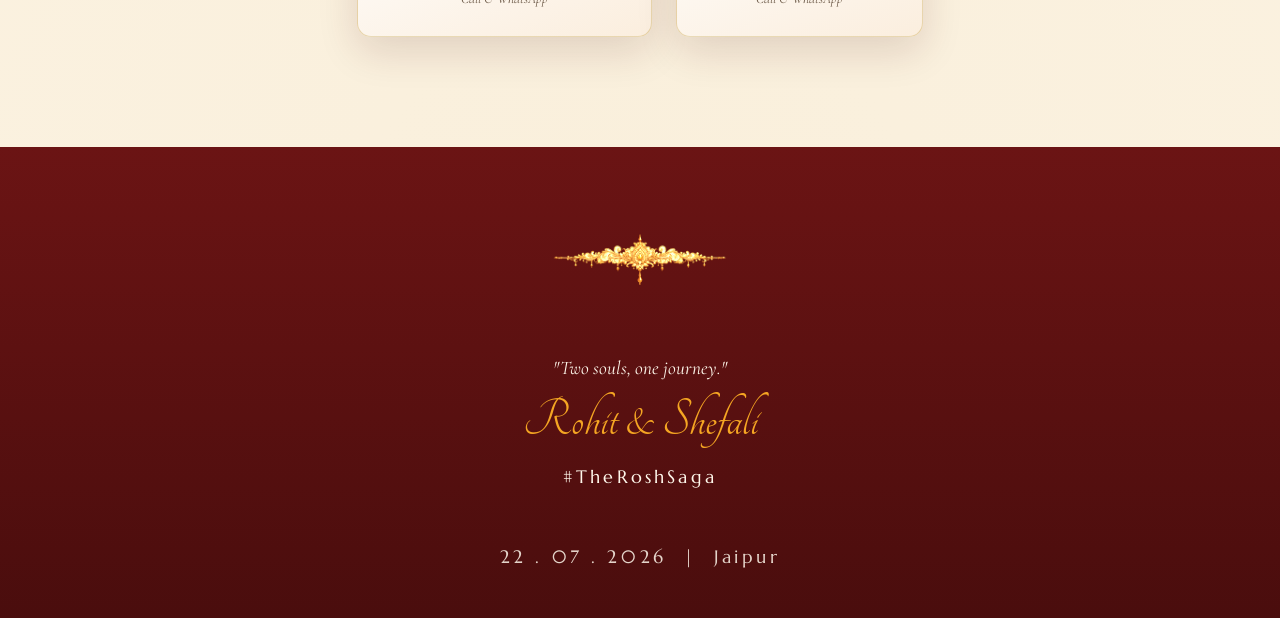
==== commit 1973039b: "RSVP: make phone and day selection required when attending; only message optional Co-Authored-By: Cl" ====
--- a/index.html
+++ b/index.html
@@ -219,7 +219,7 @@
           <div class="radio-col">
             <label><input type="radio" name="days" value="Attending on 21 July" /> Attending on 21 July</label>
             <label><input type="radio" name="days" value="Attending on 22 July" /> Attending on 22 July</label>
-            <label><input type="radio" name="days" value="Attending both the dates" checked /> Attending both the dates</label>
+            <label><input type="radio" name="days" value="Attending both the dates" /> Attending both the dates</label>
           </div>
         </div>
       </div>
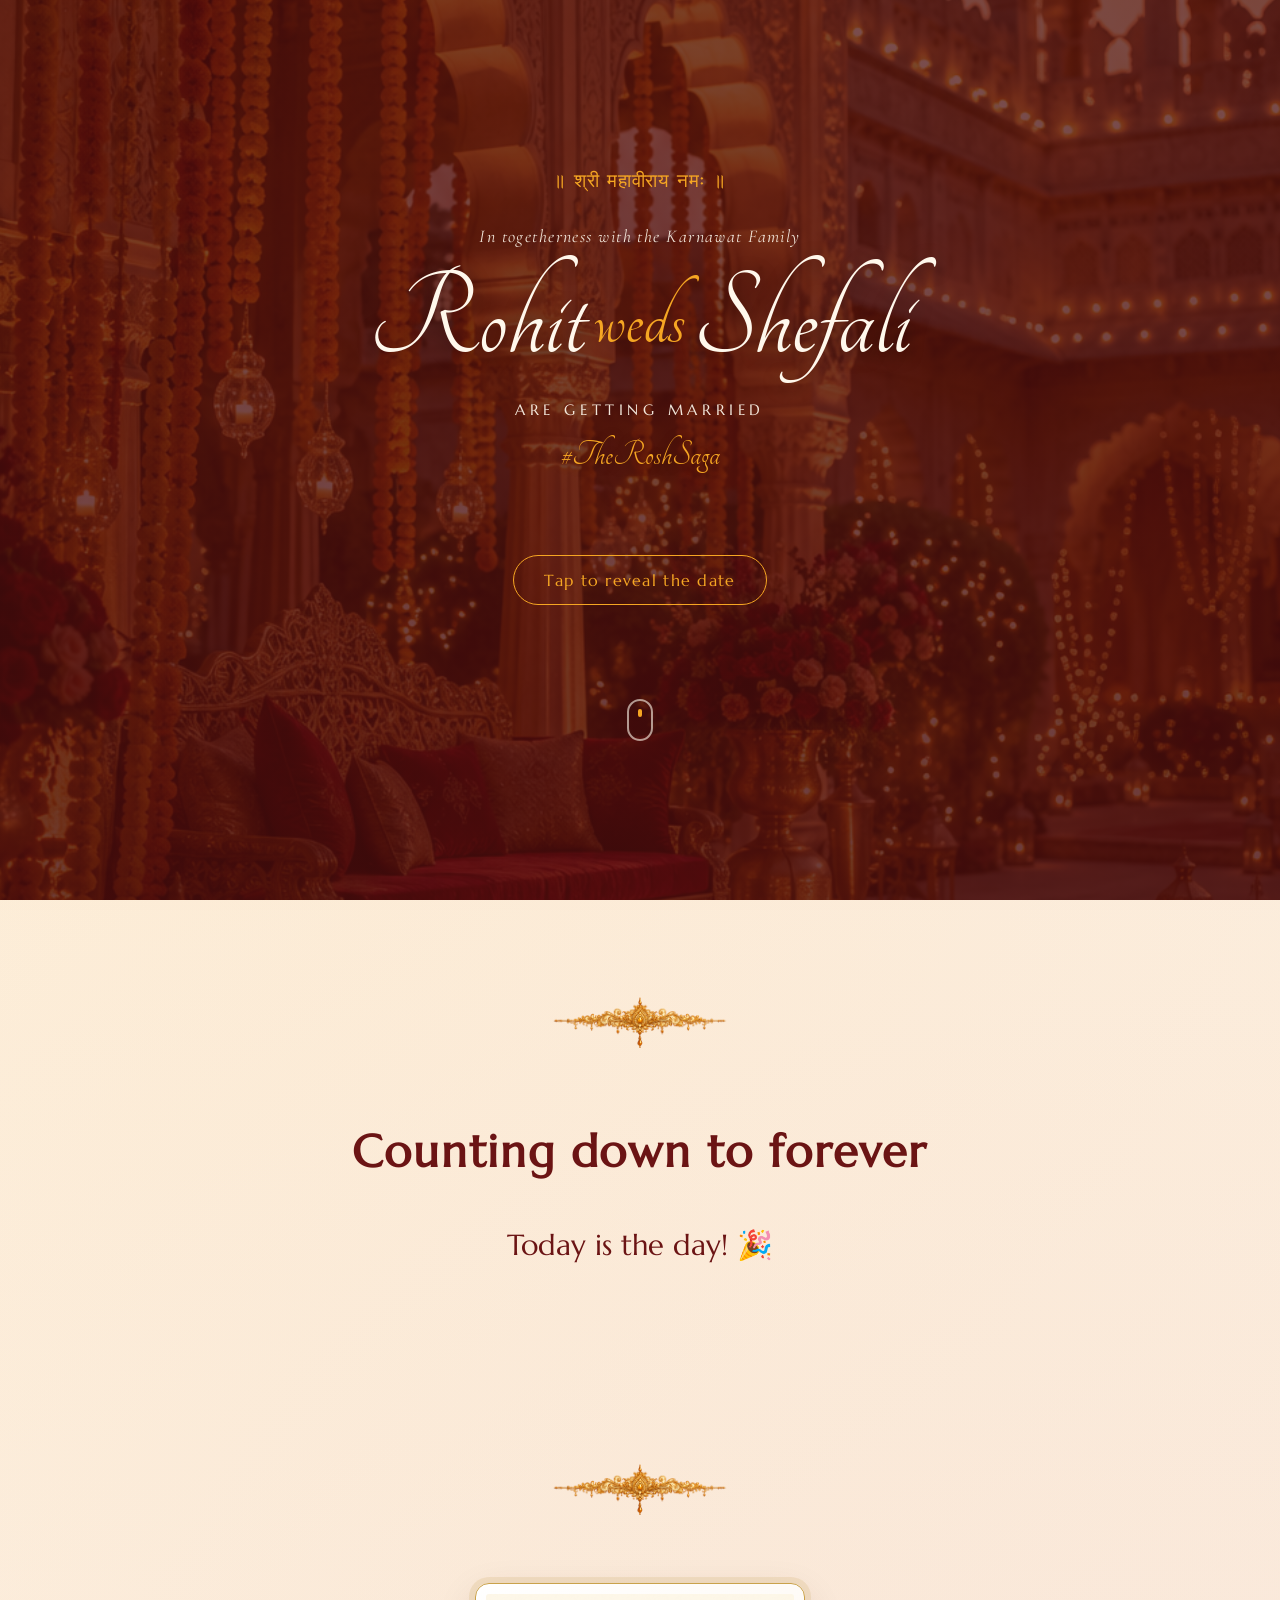
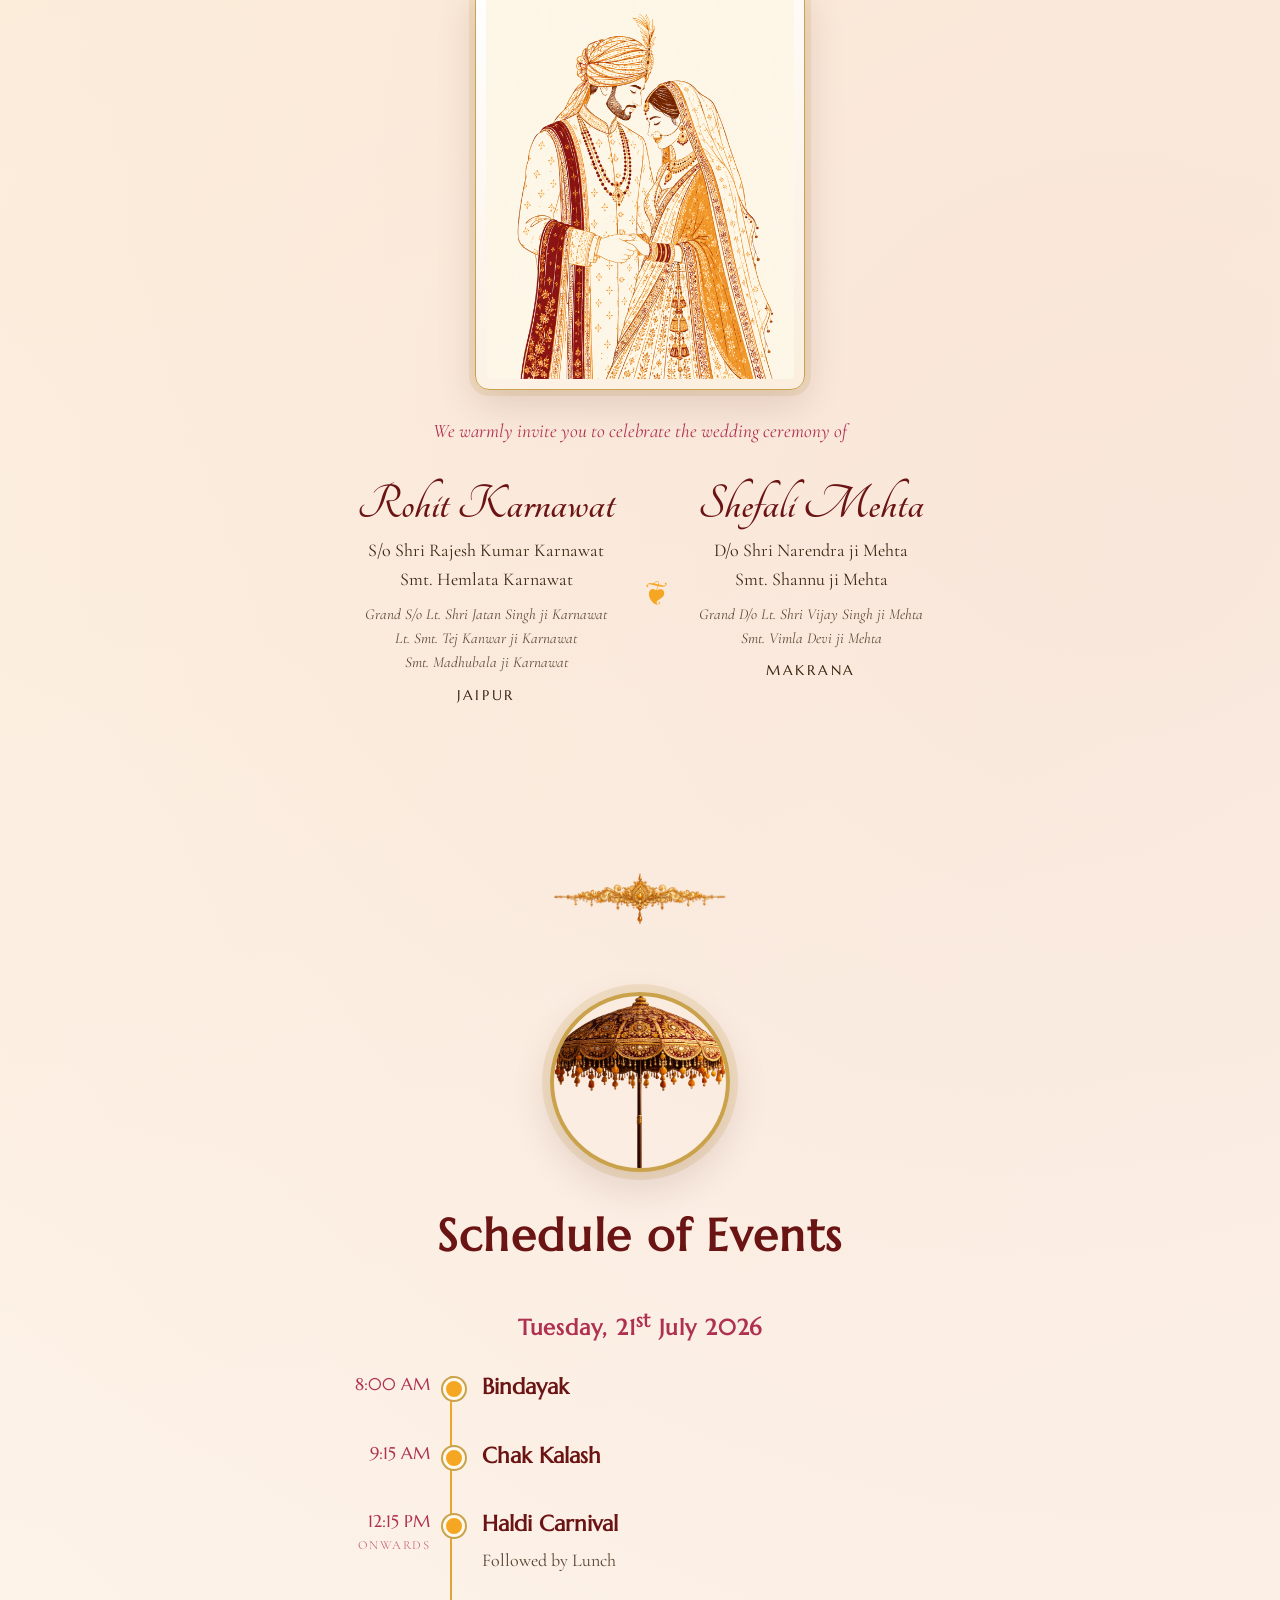
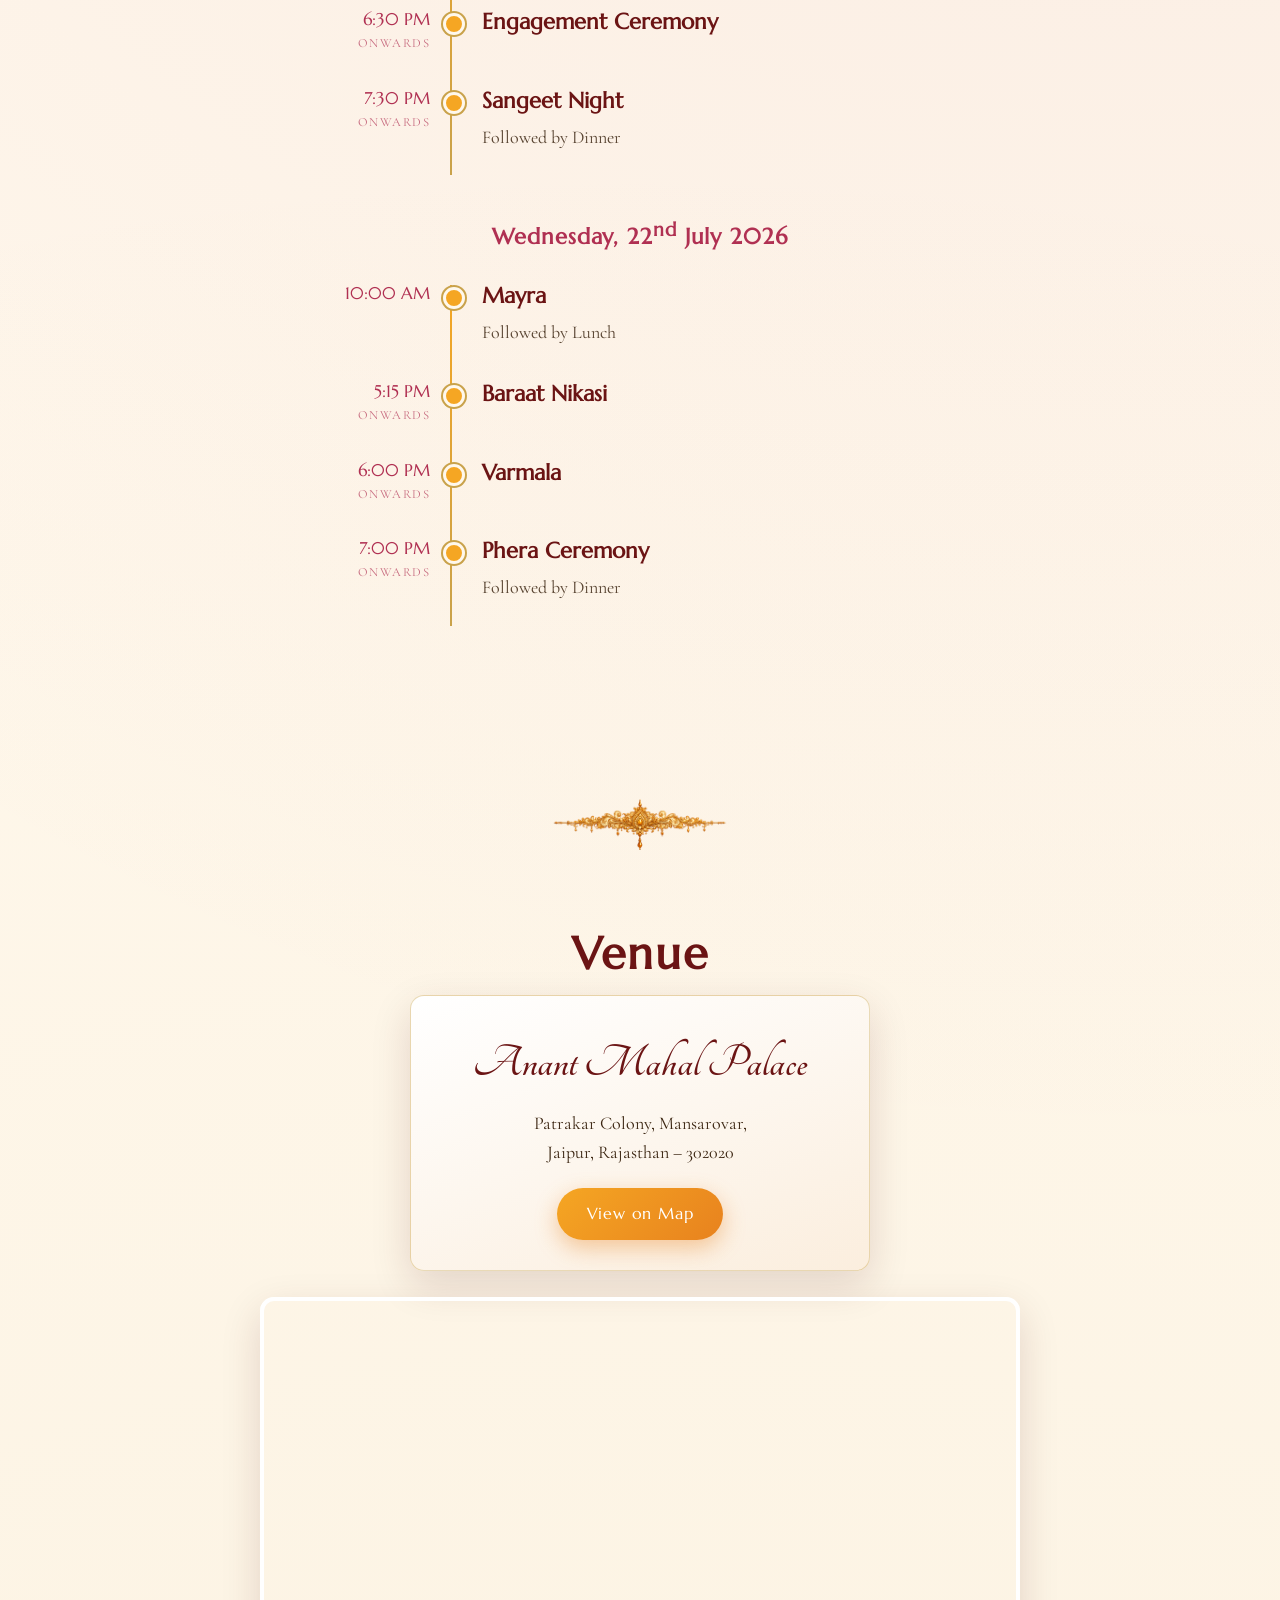
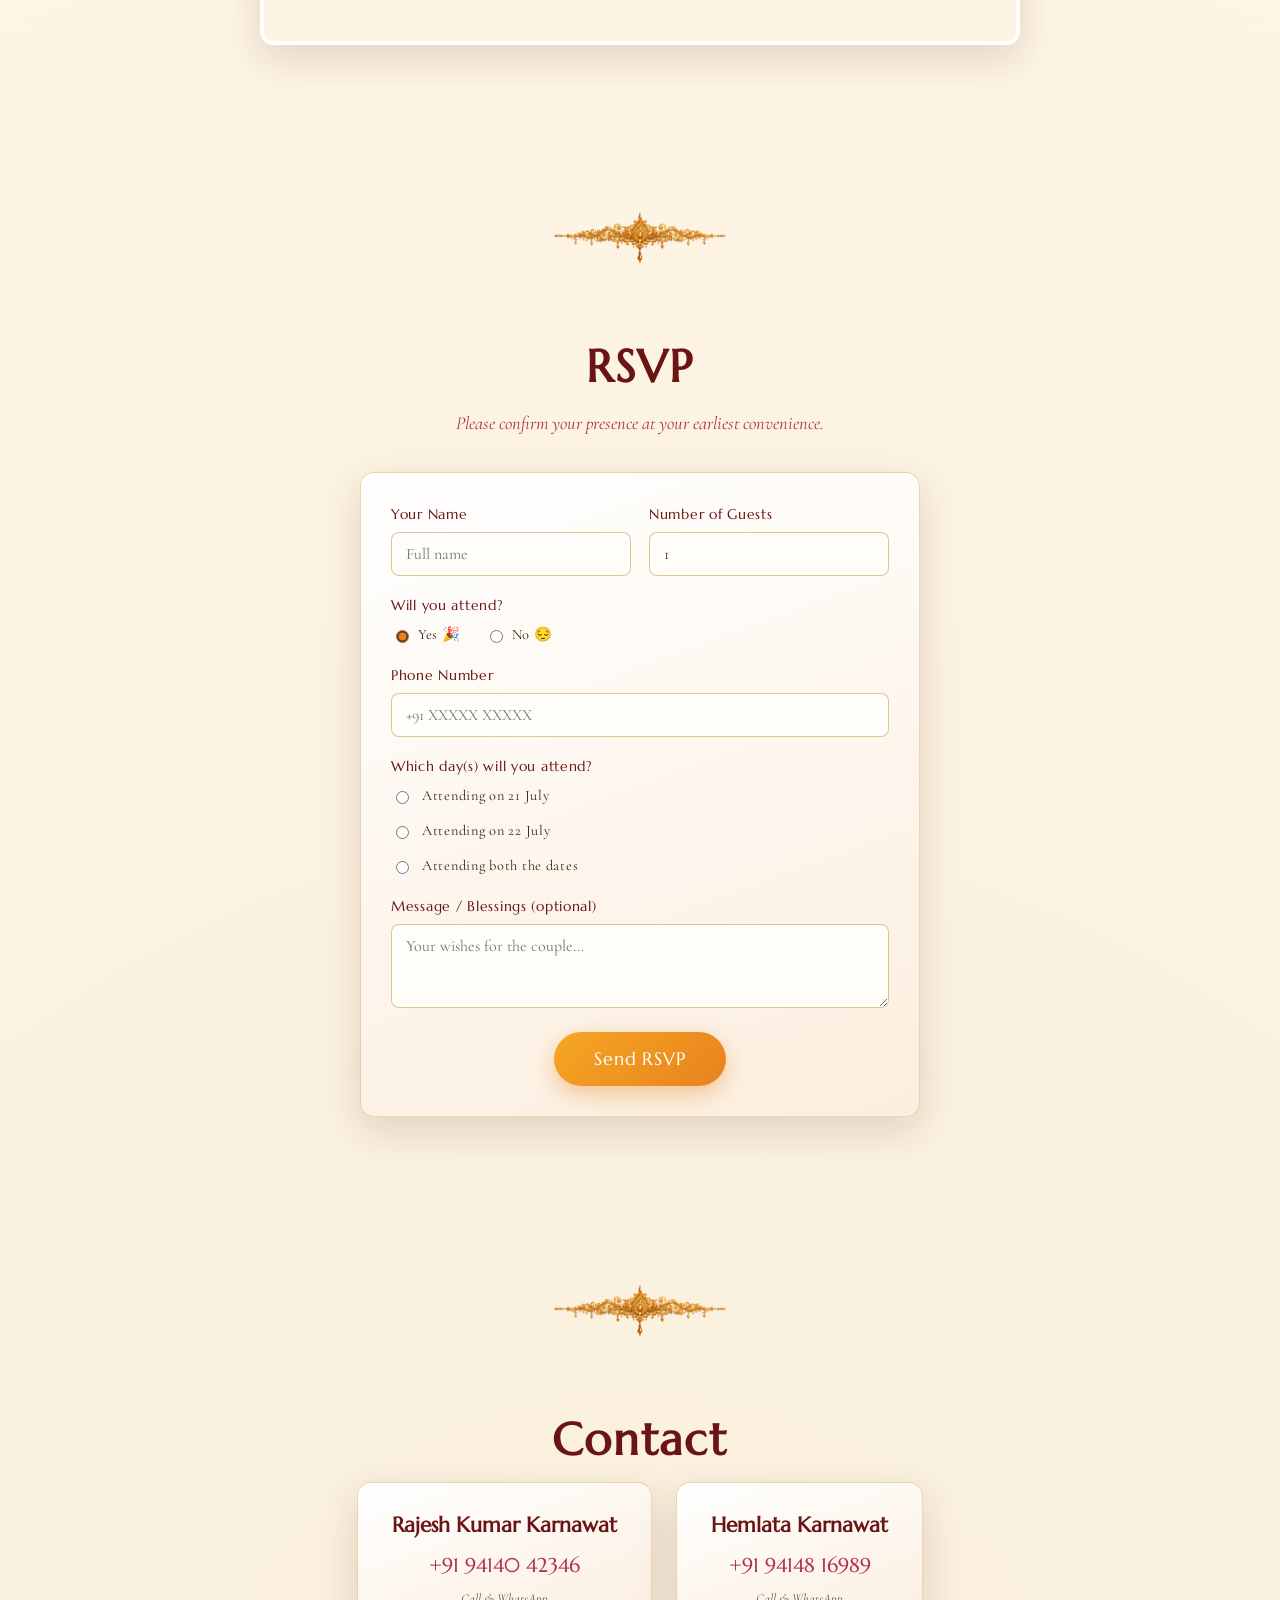
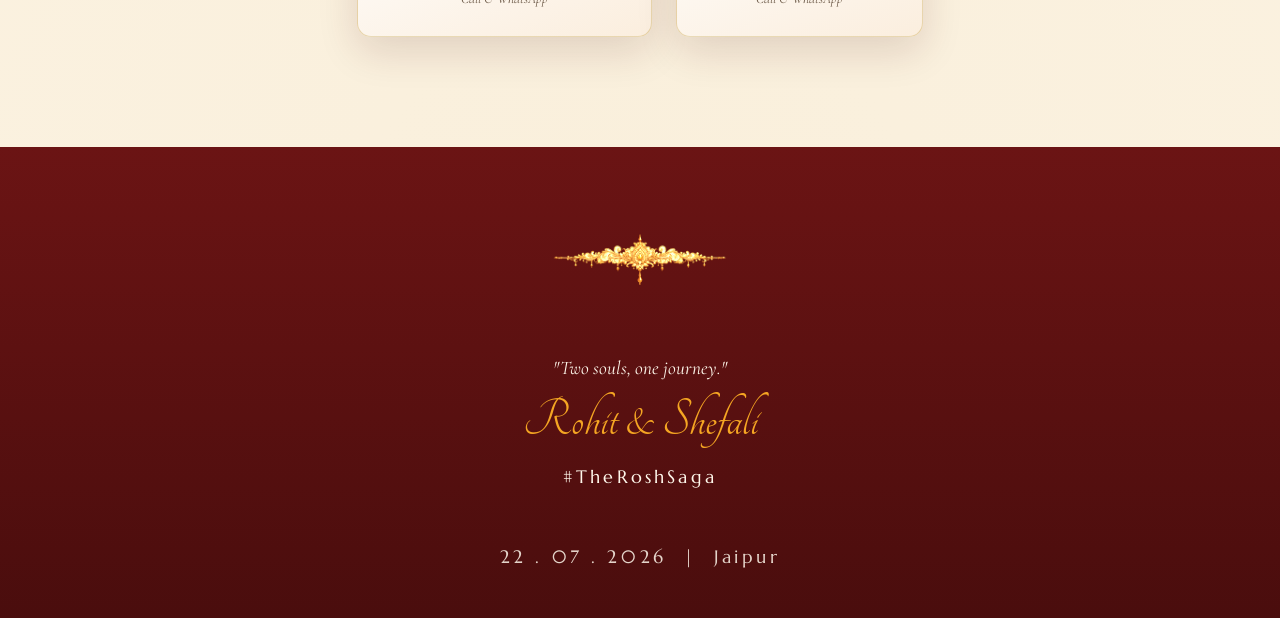
==== commit 289b935f: "Time Updated" ====
--- a/index.html
+++ b/index.html
@@ -123,7 +123,7 @@
         <div class="timeline__body"><h3>Chak Kalash</h3></div>
       </li>
       <li class="timeline__item">
-        <span class="timeline__time">11:00 AM <em>Onwards</em></span>
+        <span class="timeline__time">12:15 PM <em>Onwards</em></span>
         <div class="timeline__body"><h3>Haldi Carnival</h3><p>Followed by Lunch</p></div>
       </li>
       <li class="timeline__item">
